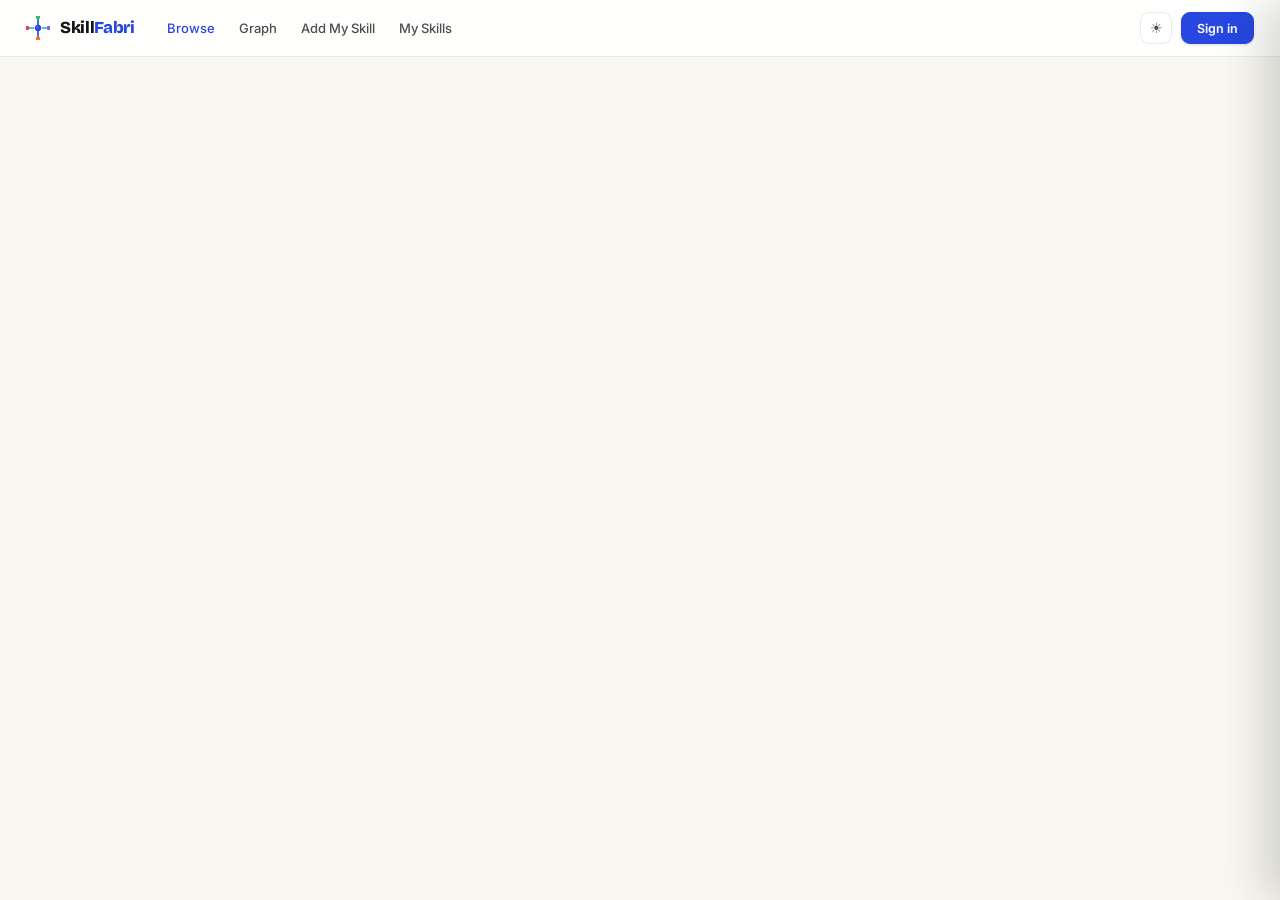
==== explorer/explorer.html @ 5659260c "Four steps, and a plan that says what the skill has to be pull, plan, write, check. Three model call" ====
<!doctype html>
<html lang="en">
<head>
<meta charset="utf-8">
<meta name="viewport" content="width=device-width, initial-scale=1">
<title>SkillFabri — SE Agent Skill Market</title>
<link rel="icon" type="image/svg+xml" href="/favicon.svg">
<link rel="icon" type="image/png" sizes="32x32" href="/favicon-32.png">
<link rel="apple-touch-icon" sizes="180x180" href="/apple-touch-icon.png">
<meta name="description" content="Browse the software-engineering agent-skill market by activity and capability, and open any skill's relation graph.">
<style>
@import url('https://fonts.googleapis.com/css2?family=Bricolage+Grotesque:opsz,wght@12..96,400;12..96,600;12..96,700;12..96,800&family=Inter:wght@400;500;600&family=JetBrains+Mono:wght@400;500&display=swap');
:root{
  --bg:#F8F7F1;--panel:#FFFFFF;--panel2:#FAF9F5;--ink:#141414;--ink2:#4D4D4D;--muted:#9A9A9A;--line:rgba(0,0,0,0.08);--line2:rgba(0,0,0,0.05);
  --accent:#2847E0;--accent-soft:rgba(40,71,224,0.07);--same:#D62F78;--inter:#14B8A6;--contain:#2847E0;--fav:#E84040;
  --mono:'JetBrains Mono',ui-monospace,"SF Mono",Menlo,Consolas,monospace;
  --sans:'Inter',ui-sans-serif,-apple-system,"Segoe UI",Roboto,Helvetica,Arial,sans-serif;
  --display:'Bricolage Grotesque',var(--sans);
  /* One motion vocabulary. The spring is what makes a panel feel placed rather than moved;
     the plain ease is for colour and opacity, where overshoot would look like a glitch. */
  --ease:cubic-bezier(.32,.72,0,1);
  --ease-out:cubic-bezier(.16,1,.3,1);
  --hh:56px;                                  /* header height — #skillpage and .rail derive from it */
  --esame:#C53A70;--einter:#2F8E80;--econtain:#5566C0;
  --nfill:0.24;--nfillc:0.40;--nhalo:0.12;--nstroke:1;
  --shadow:0 1px 3px rgba(20,20,20,.06),0 8px 28px rgba(20,20,20,.07);
}

:root[data-theme=dark]{
  --bg:#17171C;--panel:#212128;--panel2:#1C1C22;--ink:#ECECF2;--ink2:#B4BAC8;--muted:#7A7A86;--line:rgba(255,255,255,0.09);--line2:rgba(255,255,255,0.05);
  --accent:#7A8DF2;--accent-soft:rgba(122,141,242,0.14);--same:#FF5C9B;--inter:#1FBE9C;--contain:#7A8DF2;--fav:#EE5555;
  /* edges get their own, deliberately duller palette — chips and legend keep the saturated one */
  --esame:#E06A96;--einter:#3F9385;--econtain:#6B77BC;
  --nfill:0.15;--nfillc:0.28;--nhalo:0.075;--nstroke:0.72;
  --shadow:0 1px 2px rgba(0,0,0,.3),0 12px 34px rgba(0,0,0,.34);
}
:root[data-theme=light]{
  --bg:#F8F7F1;--panel:#FFFFFF;--panel2:#FAF9F5;--ink:#141414;--ink2:#4D4D4D;--muted:#9A9A9A;--line:rgba(0,0,0,0.08);--line2:rgba(0,0,0,0.05);
  --accent:#2847E0;--accent-soft:rgba(40,71,224,0.07);--same:#D62F78;--inter:#14B8A6;--contain:#2847E0;--fav:#E84040;
  --esame:#C53A70;--einter:#2F8E80;--econtain:#5566C0;
  --nfill:0.24;--nfillc:0.40;--nhalo:0.12;--nstroke:1;
  --shadow:0 1px 3px rgba(20,20,20,.06),0 8px 28px rgba(20,20,20,.07);
}
*{box-sizing:border-box}html,body{margin:0}
body{background:var(--bg);color:var(--ink);font-family:var(--sans);line-height:1.5;font-size:14.5px;-webkit-font-smoothing:antialiased}
a{color:var(--accent);text-decoration:none}.mono{font-family:var(--mono)}.tnum{font-variant-numeric:tabular-nums}
header{position:sticky;top:0;z-index:40;background:color-mix(in srgb,var(--panel) 86%,transparent);backdrop-filter:blur(14px);border-bottom:1px solid var(--line)}
.bar{display:flex;align-items:center;gap:32px;height:var(--hh);padding:0 26px}
@media(max-width:760px){.bar{padding:0 18px;gap:20px}}
/* Below this the four nav items plus the wordmark need ~450px and the bar is a non-wrapping
   flex row, so they were being clipped off the right edge — invisible, not merely cramped.
   The mark alone still identifies the site, so the word goes and the row scrolls if it must. */
/* Four labels do not fit beside the wordmark on a phone, and neither shrinking them nor giving
   them their own row survived contact with a real device. A menu removes the constraint instead
   of negotiating with it: the header stays one row at any width, and the items stack. */
.navtgl{display:none;background:none;border:1px solid var(--line);border-radius:9px;
  width:34px;height:32px;cursor:pointer;color:var(--ink2);place-items:center;flex:none;
  transition:color .15s,border-color .15s}
.navtgl:hover,.navtgl[aria-expanded=true]{color:var(--accent);border-color:var(--accent)}
@media(max-width:680px){
  .bar{gap:12px;padding:0 14px}
  .bartools{gap:7px}                        /* matches the landing page at this width */
  .themetgl{width:28px;height:28px}
  .navtgl{display:grid}
  nav{position:absolute;top:calc(var(--hh) - 5px);left:12px;right:12px;z-index:60;
    display:none;flex-direction:column;align-items:stretch;gap:2px;
    background:var(--panel);border:1px solid var(--line);border-radius:13px;padding:7px;
    box-shadow:0 12px 32px rgba(0,0,0,.22)}
  nav.open{display:flex}
  nav button{width:100%;text-align:left;font-size:14.5px;padding:12px 13px;border-radius:9px}
  nav button.on{background:var(--accent-soft)}
  nav button:active{background:var(--line2)}
}
@media(max-width:360px){.wm{display:none}}
.brand{display:flex;align-items:center;gap:10px;cursor:pointer}
.brand .wm{font-family:var(--display);font-weight:800;font-size:1.05rem;letter-spacing:-.02em;color:var(--ink);white-space:nowrap}
.brand .wm b{color:var(--accent);font-weight:800}
.search{flex:1;max-width:560px;position:relative}
.search input{width:100%;background:var(--panel2);border:1px solid var(--line);border-radius:10px;padding:9px 14px 9px 38px;color:var(--ink);font:inherit;font-size:14px}
.search input:focus{outline:2px solid var(--accent);outline-offset:-1px;border-color:transparent}
.search svg{position:absolute;left:12px;top:50%;transform:translateY(-50%);color:var(--muted)}
nav{display:flex;align-items:center;gap:24px}
nav button{background:none;border:0;padding:0;font-family:var(--sans);font-size:13px;font-weight:500;color:var(--ink2);
  cursor:pointer;white-space:nowrap;transition:color .15s}
nav button:hover{color:var(--ink)}
/* the active page is marked by colour alone — no pill, no background */
nav button.on{color:var(--accent)}
#signin{position:fixed;inset:0;z-index:95;display:none;align-items:center;justify-content:center;
  background:rgba(8,10,16,.55);padding:22px;backdrop-filter:blur(3px)}
#signin.on{display:flex}
.who{display:inline-flex;align-items:center;gap:9px;flex:none;order:2}
/* the pair travels together at the landing page's 9px, not the bar's 32px nav gap */
.bartools{margin-left:auto;display:flex;align-items:center;gap:9px;flex:none}
.whobtn{width:32px;height:32px;border-radius:50%;border:1px solid var(--line);background:var(--panel);
  cursor:pointer;padding:0;overflow:hidden;display:grid;place-items:center;color:var(--ink2);
  transition:border-color .15s}
.whobtn:hover{border-color:var(--accent)}
.whobtn img{width:100%;height:100%;object-fit:cover;display:block}
.whoin{font-family:var(--sans);font-size:13px;font-weight:700;text-transform:uppercase}
.whobtn.signin{width:auto;border-radius:9px;padding:0 15px;height:32px;font-family:var(--sans);
  font-size:12.5px;font-weight:600;background:var(--accent);border-color:var(--accent);color:#fff;
  white-space:nowrap;box-shadow:0 1px 3px rgba(0,0,0,.12)}
.whobtn.signin:hover{filter:brightness(1.08)}
.prov{display:flex;flex-direction:column;align-items:center;gap:10px}
.prov>div{display:flex;justify-content:center}
.ghbtn{display:flex;align-items:center;justify-content:center;gap:10px;
  width:280px;height:40px;box-sizing:border-box;border-radius:20px;
  background:#24292F;color:#fff;text-decoration:none;
  font-family:var(--sans);font-size:14px;font-weight:500;transition:filter .15s}
.ghbtn:hover{filter:brightness(1.25)}
.upbtn{background:var(--accent);border:0;cursor:pointer;font:inherit;font-size:14px;font-weight:500}
.upbtn:hover{filter:brightness(1.1)}
:root[data-theme=dark] .ghbtn{background:#30363D}
.who{position:relative}
.whomenu{position:absolute;top:calc(100% + 9px);right:0;z-index:80;min-width:212px;
  background:var(--panel);border:1px solid var(--line);border-radius:13px;padding:6px;
  box-shadow:0 16px 40px rgba(0,0,0,.22);opacity:0;transform:translateY(-6px) scale(.97);
  pointer-events:none;transition:opacity .16s var(--ease),transform .16s var(--ease)}
.whomenu.on{opacity:1;transform:none;pointer-events:auto}
.whohead{padding:9px 11px 10px;border-bottom:1px solid var(--line2);margin-bottom:5px}
.whonm{font-size:13.5px;font-weight:600;line-height:1.3}
.whoem{font-family:var(--mono);font-size:10.5px;color:var(--muted);margin-top:2px;
  overflow:hidden;text-overflow:ellipsis}
.whovia{font-family:var(--mono);font-size:10px;color:var(--muted);opacity:.75;margin-top:3px}
.whoitem{display:block;width:100%;text-align:left;background:none;border:0;cursor:pointer;
  font-family:var(--sans);font-size:13.5px;color:var(--ink2);padding:9px 11px;border-radius:8px;
  transition:background .12s,color .12s}
.whoitem:hover{background:var(--line2);color:var(--ink)}
.whoitem.danger:hover{color:var(--fav)}

/* ---- motion ----------------------------------------------------------------
   Three moves, used everywhere, so the interface behaves the same way twice.
   A panel scales in from where it was opened. A list arrives in sequence, which
   reads as order rather than as a flash. Nothing animates for a reader who has
   asked their system not to.                                                  */
@keyframes sf-in{from{opacity:0;transform:translateY(8px) scale(.985)}to{opacity:1;transform:none}}
@keyframes sf-pop{from{opacity:0;transform:translateY(10px) scale(.96)}to{opacity:1;transform:none}}
@keyframes sf-fade{from{opacity:0}to{opacity:1}}

/* modal: the backdrop fades, the card springs. Doing both to both reads as a jump. */
#infomodal.on,#signin.on,#mergemodal.on{animation:sf-fade .16s var(--ease-out) both}
#infomodal.on>.imcard,#signin.on>.imcard,#mergemodal.on>.imcard{animation:sf-pop .26s var(--ease) both}

/* results and value cards arrive in sequence; only the first rows, since a stagger
   that runs past the fold is a delay nobody sees the start of */
.grid>.card,.vgrid>.vcard{animation:sf-in .34s var(--ease-out) both}
.grid>.card:nth-child(n+13),.vgrid>.vcard:nth-child(n+13){animation-delay:0s}
.grid>.card:nth-child(1),.vgrid>.vcard:nth-child(1){animation-delay:.01s}
.grid>.card:nth-child(2),.vgrid>.vcard:nth-child(2){animation-delay:.03s}
.grid>.card:nth-child(3),.vgrid>.vcard:nth-child(3){animation-delay:.05s}
.grid>.card:nth-child(4),.vgrid>.vcard:nth-child(4){animation-delay:.07s}
.grid>.card:nth-child(5),.vgrid>.vcard:nth-child(5){animation-delay:.09s}
.grid>.card:nth-child(6),.vgrid>.vcard:nth-child(6){animation-delay:.11s}
.grid>.card:nth-child(7),.vgrid>.vcard:nth-child(7){animation-delay:.13s}
.grid>.card:nth-child(8),.vgrid>.vcard:nth-child(8){animation-delay:.15s}
.grid>.card:nth-child(9),.vgrid>.vcard:nth-child(9){animation-delay:.17s}
.grid>.card:nth-child(10),.vgrid>.vcard:nth-child(10){animation-delay:.19s}
.grid>.card:nth-child(11),.vgrid>.vcard:nth-child(11){animation-delay:.21s}
.grid>.card:nth-child(12),.vgrid>.vcard:nth-child(12){animation-delay:.23s}

/* the relation list and the skill page */
.relsec{animation:sf-in .3s var(--ease-out) both}
.relsec:nth-child(2){animation-delay:.05s}
.relsec:nth-child(3){animation-delay:.1s}
#skillpage.on{animation:sf-in .3s var(--ease) both}
.vtiles{animation:sf-fade .25s var(--ease-out) both}

/* a card lifts under the cursor and settles back; the press is the confirmation */
.card{transition:border-color .16s,transform .18s var(--ease-out),box-shadow .18s var(--ease-out)}
.card:hover{transform:translateY(-2px)}
.card:active,.vcard:active{transform:translateY(0) scale(.995);transition-duration:.06s}
.btn,.lobrowse,.vmore,.imsrc,.themetgl,.whobtn{transition:background .15s,border-color .15s,
  color .15s,transform .14s var(--ease-out),filter .15s}
.btn:active,.lobrowse:active,.vmore:active,.imsrc:active,.themetgl:active{transform:scale(.97)}
.seg button{transition:background .15s,color .15s}
.relrow{transition:background .13s,padding-left .13s}
.relrow:hover{padding-left:10px}

@media(prefers-reduced-motion:reduce){
  *,*::before,*::after{animation-duration:.01ms !important;animation-delay:0s !important;
    transition-duration:.01ms !important}
}
.themetgl{width:32px;height:32px;border-radius:9px;border:1px solid var(--line);flex:none;
  background:var(--panel);color:var(--ink2);cursor:pointer;font-size:14px;line-height:1;
  display:grid;place-items:center;transition:color .15s,border-color .15s}
.themetgl:hover{color:var(--accent);border-color:var(--accent)}
main{max-width:1660px;margin:0 auto}
.pad{padding:26px}
.vic{display:inline-flex;align-items:center}
.lcount{font-family:var(--mono);font-size:11.5px;color:var(--ink2);font-weight:500;
  background:var(--panel2);border:1px solid var(--line);border-radius:20px;padding:3px 10px;white-space:nowrap}
/* the search lives with the results now, not in the top bar */
.brsearch{display:flex;align-items:center;gap:9px;background:var(--panel);border:1px solid var(--line);border-radius:10px;
  padding:9px 13px;margin:0 0 18px;box-shadow:0 1px 3px rgba(0,0,0,.04);color:var(--muted)}
.brsearch:focus-within{border-color:rgba(40,71,224,.4)}
.brsearch input{flex:1;border:0;background:none;font:inherit;font-size:13px;color:var(--ink);outline:none}
.brsearch input::placeholder{color:var(--muted)}
.view{display:none}.view.on{display:block}
h1,h2,.brand,.dhead h2,.imhead h2,.sptitle{font-family:var(--display)}
h1{font-size:27px;letter-spacing:-.03em;margin:0 0 6px;font-weight:800;text-wrap:balance}
.lede{color:var(--ink2);font-size:15px;max-width:82ch;margin:0 0 20px}
.eyebrow{font-family:var(--mono);font-size:11px;letter-spacing:.13em;text-transform:uppercase;color:var(--muted);margin:32px 0 13px;font-weight:500}
/* ---- HERO (legacy, kept for non-overview uses) ---- */
.hero{position:relative;height:min(74vh,680px);overflow:hidden;border-bottom:1px solid var(--line);background:radial-gradient(120% 90% at 50% -10%,var(--accent-soft),transparent 60%)}
.hero svg{position:absolute;inset:0;width:100%;height:100%}
.heroover{position:absolute;inset:0;display:flex;flex-direction:column;justify-content:center;padding:0 8vw;pointer-events:none;z-index:2}
.heroover .kicker{font-family:var(--mono);font-size:12px;letter-spacing:.2em;text-transform:uppercase;color:var(--accent);margin-bottom:14px;opacity:0;animation:rise .7s .1s forwards}
.heroover h1{font-size:clamp(30px,5vw,58px);line-height:1.04;margin:0;max-width:16ch;letter-spacing:-.03em;opacity:0;animation:rise .8s .2s forwards}
.heroover p{font-size:clamp(15px,1.6vw,19px);color:var(--ink2);max-width:52ch;margin:18px 0 0;opacity:0;animation:rise .8s .35s forwards}
.herostat{display:flex;gap:30px;margin-top:26px;pointer-events:auto;opacity:0;animation:rise .8s .5s forwards;flex-wrap:wrap}
.herostat div{display:flex;flex-direction:column}
.herostat b{font-family:var(--mono);font-size:26px;font-weight:700;letter-spacing:-.02em;color:var(--ink)}
.herostat span{font-size:12px;color:var(--muted)}
.herohint{position:absolute;bottom:16px;left:0;right:0;text-align:center;font-size:12px;color:var(--muted);z-index:2;opacity:0;animation:rise 1s .8s forwards}
@keyframes rise{from{opacity:0;transform:translateY(14px)}to{opacity:1;transform:none}}
/* ---- Overview hero ---- */

.view-body{padding:0 28px 40px}
.sf-hero{padding:44px 28px 32px;border-bottom:1px solid var(--line);position:relative;overflow:hidden}
.sf-hero::before{content:'';position:absolute;right:-8%;top:-40%;width:55%;height:160%;background:radial-gradient(ellipse at center,rgba(40,71,224,0.05) 0%,transparent 65%);pointer-events:none}
.sf-badge{display:inline-flex;align-items:center;gap:7px;font-family:var(--mono);font-size:10px;letter-spacing:.09em;color:var(--accent);background:var(--accent-soft);border:1px solid rgba(40,71,224,0.18);padding:5px 12px;border-radius:100px;margin-bottom:18px}
.sf-pulse{width:6px;height:6px;border-radius:50%;background:var(--accent);animation:sf-pulse-anim 2s ease-in-out infinite;flex-shrink:0}
@keyframes sf-pulse-anim{0%,100%{opacity:1}50%{opacity:.3}}
.sf-hero h1{font-family:var(--display);font-weight:800;font-size:clamp(2rem,4.5vw,3.5rem);letter-spacing:-0.03em;line-height:1.04;margin:0 0 16px}
.sf-hero .lede{font-size:15px;line-height:1.75;max-width:56ch;color:var(--ink2);margin-bottom:28px}
.sf-stats{display:flex;gap:36px;flex-wrap:wrap}
.sf-stats div{display:flex;flex-direction:column}
.sf-stats b{font-family:var(--display);font-size:1.7rem;font-weight:800;letter-spacing:-0.03em;color:var(--ink)}
.sf-stats span{font-family:var(--mono);font-size:9.5px;letter-spacing:.1em;text-transform:uppercase;color:var(--muted);margin-top:2px}
/* ---- cards ---- */
.grid{display:grid;grid-template-columns:repeat(auto-fill,minmax(330px,1fr));gap:14px}
.card{background:var(--panel);border:1px solid var(--line);border-radius:13px;padding:15px 16px;cursor:pointer;transition:border-color .12s,transform .12s,box-shadow .12s;position:relative}
.card:hover{border-color:var(--accent);transform:translateY(-2px);box-shadow:var(--shadow)}
.card .top{display:flex;align-items:baseline;gap:8px;margin-bottom:5px}
.card .nm{font-weight:600;font-size:15px;flex:1;overflow:hidden;text-overflow:ellipsis;white-space:nowrap}
.card .pop{font-family:var(--mono);font-size:11.5px;color:var(--muted);white-space:nowrap}.card .pop b{color:var(--inter)}
.card .sum{font-size:12.8px;color:var(--ink2);line-height:1.45;display:-webkit-box;-webkit-line-clamp:2;-webkit-box-orient:vertical;overflow:hidden;min-height:37px}
.card .meta{display:flex;flex-wrap:wrap;gap:5px;margin-top:9px}
.tag{font-family:var(--mono);font-size:10.5px;padding:2px 7px;border-radius:20px;background:var(--panel2);border:1px solid var(--line);color:var(--ink2);white-space:nowrap}
.tag.act{color:#fff;border:0}.tag.cap{color:var(--ink)}
.favb{background:none;border:0;cursor:pointer;font-size:16px;color:var(--muted);line-height:1;opacity:.55;padding:0 0 0 2px;flex-shrink:0}
#spfav{font-family:var(--sans);font-size:13px;font-weight:600;letter-spacing:0;opacity:1;margin-left:auto;
  color:var(--ink2);border:1px solid var(--line);border-radius:9px;padding:6px 13px;display:inline-flex;
  align-items:center;gap:6px;transition:color .13s,border-color .13s,background .13s}
#spfav:hover{color:var(--fav);border-color:var(--fav)}
#spfav.on{color:var(--fav);border-color:color-mix(in srgb,var(--fav) 45%,transparent);
  background:color-mix(in srgb,var(--fav) 10%,transparent)}
.favb.on{color:var(--fav);opacity:1}.card:hover .favb{opacity:1}
/* ---- browse (dimension picker) ---- */
.browse{display:grid;grid-template-columns:190px minmax(0,1fr);gap:26px;align-items:start}
@media(max-width:820px){.browse{grid-template-columns:1fr}}
.brmain{min-width:0;overflow-wrap:anywhere}
.rail{position:sticky;top:calc(var(--hh) + 22px);display:flex;flex-direction:column;gap:10px;max-height:calc(100vh - var(--hh) - 44px)}
.seg{display:flex;flex-direction:column;gap:2px;background:var(--panel2);border:1px solid var(--line);border-radius:11px;padding:4px}
.seg button{background:none;border:0;color:var(--ink2);font:inherit;font-size:13px;font-weight:500;
  padding:8px 11px;border-radius:8px;cursor:pointer;white-space:nowrap;text-align:left;width:100%}
.seg button.on{background:var(--panel);color:var(--accent);box-shadow:var(--shadow)}
.seg button:hover:not(.on){color:var(--ink)}
.vfilter{background:var(--panel);border:1px solid var(--line);border-radius:10px;padding:8px 12px;color:var(--ink);font:inherit;font-size:13px}
.vfilter:focus{outline:none;border-color:rgba(40,71,224,.35);box-shadow:0 0 0 3px var(--accent-soft)}
.dd{position:relative;display:inline-block}
.dd-btn{display:inline-flex;align-items:center;gap:7px;background:var(--panel);border:1px solid var(--line);border-radius:8px;
  padding:5px 9px 5px 11px;font-family:var(--mono);font-size:11px;letter-spacing:.02em;color:var(--ink);cursor:pointer;
  transition:border-color .15s,box-shadow .15s}
.dd-btn:hover{border-color:var(--lineS)}
.dd.open .dd-btn{border-color:rgba(40,71,224,.35);box-shadow:0 0 0 3px var(--accent-soft)}
.dd-btn svg{opacity:.55;transition:transform .15s}
.dd.open .dd-btn svg{transform:rotate(180deg)}
.dd-menu{position:absolute;z-index:60;top:calc(100% + 6px);left:0;min-width:100%;white-space:nowrap;
  background:var(--panel);border:1px solid var(--line);border-radius:10px;padding:5px;
  box-shadow:0 8px 28px rgba(0,0,0,.10);display:none}
.dd.open .dd-menu{display:block}
.dd-item{display:block;width:100%;text-align:left;background:none;border:0;border-radius:7px;cursor:pointer;
  padding:6px 10px;font-family:var(--mono);font-size:11px;color:var(--ink2);transition:background .12s,color .12s}
.dd-item:hover{background:var(--panel2);color:var(--ink)}
.dd-item.on{color:var(--accent)}
/* the dimension's values, as tabs above the results */
.vtiles{margin-bottom:18px}
.vbar{display:flex;align-items:center;gap:10px;margin-bottom:11px;flex-wrap:wrap}
.vmore{background:none;border:1px solid var(--line);border-radius:9px;color:var(--ink2);cursor:pointer;
  font-family:var(--mono);font-size:11px;padding:7px 12px;white-space:nowrap;
  transition:color .15s,border-color .15s}
.vmore:hover{color:var(--accent);border-color:var(--accent)}
/* the landing page's category card, to the unit: 16px padding, 12px radius, a 20px icon over
   a 13px name over a 9.5px mono count. Matching it is the point — this is the same object. */
.vgrid{display:grid;grid-template-columns:repeat(auto-fill,minmax(214px,1fr));gap:12px}
.vgrid.noic{grid-template-columns:repeat(auto-fill,minmax(178px,1fr))}
.vcard{display:flex;flex-direction:column;align-items:flex-start;text-align:left;
  background:var(--panel);border:1px solid var(--line);border-radius:12px;padding:16px;
  cursor:pointer;font:inherit;color:var(--ink);min-width:0;
  box-shadow:0 1px 3px rgba(0,0,0,.04);
  transition:border-color .16s,transform .16s,box-shadow .16s}
.vcard:hover{transform:translateY(-2px);box-shadow:0 5px 16px rgba(0,0,0,.11);
  border-color:color-mix(in srgb,var(--vc,var(--accent)) 55%,transparent)}
.vcard .vic{display:inline-flex;color:var(--vc,var(--muted));margin-bottom:10px}
.vcard .vn{font-weight:600;font-size:13px;line-height:1.35;margin-bottom:3px;overflow-wrap:anywhere}
.vcard .vc{font-family:var(--mono);font-size:9.5px;letter-spacing:.04em;color:var(--muted)}
/* no icon, no reason to keep its height — the text-only dimensions get a shorter card */
.vgrid.noic .vcard{padding:13px 15px}
.vcard.vall{align-items:center;justify-content:center;background:transparent;box-shadow:none;
  border-style:dashed;border-color:var(--borderS,var(--line));color:var(--ink2);font-size:12.5px}
.vcard.vall:hover{color:var(--accent);border-color:var(--accent);transform:none;box-shadow:none}
.vback{background:none;border:1px solid var(--line);border-radius:9px;color:var(--ink2);cursor:pointer;
  font-family:var(--sans);font-size:12.5px;font-weight:600;padding:8px 14px;
  transition:color .15s,border-color .15s}
.vback:hover{color:var(--accent);border-color:var(--accent)}
.vnote{font-size:12.5px;color:var(--muted);padding:14px 12px;line-height:1.5}
.rail{position:sticky;top:calc(var(--hh) + 22px);background:var(--panel);border:1px solid var(--line);border-radius:13px;padding:8px;max-height:calc(100vh - var(--hh) - 44px);overflow:auto}
.rail .dsec{font-family:var(--mono);font-size:10.5px;letter-spacing:.08em;text-transform:uppercase;color:var(--muted);padding:11px 10px 5px;font-weight:500}
.rail button{display:flex;justify-content:space-between;gap:8px;width:100%;text-align:left;background:none;border:0;color:var(--ink2);font:inherit;font-size:13px;padding:6px 10px;border-radius:7px;cursor:pointer}
.rail button:hover{background:var(--line2)}.rail button.on{background:var(--accent-soft);color:var(--accent);font-weight:600}
.rail button .c{font-family:var(--mono);font-size:11px;color:var(--muted)}
.listhead{display:flex;align-items:center;flex-wrap:wrap;gap:10px;margin-bottom:16px}.listhead h2{font-size:19px;margin:0;font-family:var(--display);font-weight:700;letter-spacing:-.02em}.listhead .n{font-family:var(--mono);font-size:12.5px;color:var(--muted)}
.pager{display:flex;justify-content:center;gap:8px;margin:22px 0 4px}
.pager button{background:var(--panel);border:1px solid var(--line);border-radius:8px;padding:7px 14px;font:inherit;font-size:13px;color:var(--ink);cursor:pointer}
.pager button:disabled{opacity:.4;cursor:default}
/* ---- drawer + graph ---- */
.drawer{position:fixed;top:0;right:0;height:100vh;width:min(680px,96vw);background:var(--panel);border-left:1px solid var(--line);box-shadow:-16px 0 44px rgba(0,0,0,.16);z-index:60;transform:translateX(100%);transition:transform .24s cubic-bezier(.4,0,.2,1);overflow:auto}
.drawer.on{transform:none}
.dscrim{position:fixed;inset:0;background:rgba(8,10,16,.36);opacity:0;pointer-events:none;transition:opacity .2s;z-index:55}.dscrim.on{opacity:1;pointer-events:auto}
.dhead{padding:19px 24px 13px;border-bottom:1px solid var(--line);position:sticky;top:0;background:var(--panel);z-index:2}
.dhead .x{position:absolute;top:15px;right:18px;background:none;border:1px solid var(--line);border-radius:8px;width:30px;height:30px;cursor:pointer;color:var(--ink2);font-size:16px}
.dhead h2{font-size:20px;margin:0 40px 6px 0;letter-spacing:-.02em;font-family:var(--display);font-weight:700}
.dbody{padding:0 0 40px}
.ngraph{position:relative;background:var(--panel2);border-bottom:1px solid var(--line)}
.ngraph svg{width:100%;height:340px;display:block}
.ngctl{position:absolute;top:10px;left:12px;right:12px;display:flex;align-items:center;gap:10px;font-family:var(--mono);font-size:11.5px;color:var(--ink2);z-index:2}
.ngctl input[type=range]{flex:1;max-width:220px;accent-color:var(--accent)}
.ngctl .lg{display:flex;gap:11px;margin-left:auto;flex-wrap:wrap}
.ngctl .lg span{display:flex;align-items:center;gap:5px}
.dot{width:9px;height:9px;border-radius:2px;display:inline-block}
.dsec2{padding:16px 24px 0}
.kv{display:flex;gap:8px;flex-wrap:wrap;margin:3px 0 12px}
.origin{display:flex;flex-wrap:wrap;align-items:center;gap:6px;font-size:12px;color:var(--muted);margin:2px 0 10px}
.relb{display:inline-flex;align-items:center;gap:3px;font-family:var(--mono);font-size:10.5px;padding:1px 6px;border-radius:5px;border:1px solid var(--line);color:var(--ink2)}
.relb.dup{border-color:var(--same);color:var(--same)}
.stat{background:var(--panel);border:1px solid var(--line);border-radius:14px;padding:16px 18px}
.stat .big{font-size:30px;font-weight:700;letter-spacing:-.02em;line-height:1.1}
.stat .cap2{font-size:12px;color:var(--muted);margin-top:4px;line-height:1.45}
.dupbar{height:6px;border-radius:3px;background:var(--panel2);overflow:hidden;margin-top:6px}
.dupbar i{display:block;height:100%;background:var(--same)}
.rrow{display:flex;align-items:center;gap:10px;padding:7px 2px;font-size:13px;border-bottom:1px solid var(--line);cursor:pointer}
.rrow:hover{background:var(--panel2)}
.rrow .rn2{flex:1;min-width:0;overflow:hidden;text-overflow:ellipsis;white-space:nowrap}
.rrow .rq{font-family:var(--mono);font-size:11px;color:var(--muted);flex:none}
.origin a{color:var(--ink2);text-decoration:none;border-bottom:1px solid var(--line)}
.origin a:hover{color:var(--accent);border-color:var(--accent)}
.origin a.osrc{font-family:var(--mono);font-size:10.5px;padding:3px 9px;border-radius:20px;
  background:var(--panel2);border:1px solid var(--line);display:inline-flex;align-items:center;gap:4px;
  transition:color .15s,border-color .15s}
.origin a.osrc:hover{color:var(--accent);border-color:var(--accent)}
.origin .by{font-family:var(--mono);font-size:11px}
.dsum{color:var(--ink2);font-size:14px;line-height:1.55;margin:6px 0 14px}
.steps{display:flex;flex-direction:column;align-items:flex-start;gap:4px;font-size:12px;margin:6px 0 16px}.steps span{background:var(--panel2);border:1px solid var(--line);border-radius:6px;padding:2px 8px;color:var(--ink2);transition:background .12s,color .12s}
.wflist{display:flex;flex-direction:column;align-items:flex-start;gap:4px}
.relcount{margin-left:auto;font-weight:400;color:var(--ink2)}
/* how many operations the two skills actually share — the judge's count, not a similarity */
.rsh{font-family:var(--mono);font-size:10px;line-height:1;padding:2px 6px;border-radius:20px;
  background:var(--panel2);border:1px solid var(--line);color:var(--muted);flex:none}
.rsh.hot{color:var(--inter);border-color:color-mix(in srgb,var(--inter) 45%,transparent);
  background:color-mix(in srgb,var(--inter) 10%,transparent)}
.relsec{margin-top:18px}
.relsec:first-child{margin-top:6px}
.relhead{font-family:var(--mono);font-size:11px;letter-spacing:.06em;text-transform:uppercase;color:var(--muted);margin:0 0 6px;font-weight:500;display:flex;align-items:center;gap:7px;min-height:18px}
.relrow{display:flex;align-items:center;flex-wrap:wrap;gap:10px;padding:7px 6px;border-top:1px solid var(--line2);cursor:pointer;border-radius:7px}
.relrow:hover{background:var(--line2)}
.relrow .rb{font-family:var(--mono);font-size:10px;color:#fff;padding:2px 7px;border-radius:20px;white-space:nowrap;
  flex:none;min-width:68px;box-sizing:border-box;text-align:center}
/* fixed slot, so a contain row does not push its name further right than a same row.
   ⊇/⊆ are outside JetBrains Mono's coverage — keep them off the badge and out of its metrics. */
.rdir{flex:none;width:11px;text-align:center;font-size:12px;line-height:1;color:var(--ink2);
  font-family:var(--sans)}
.relrow .rn{flex:1;font-size:13.5px;overflow:hidden;text-overflow:ellipsis;white-space:nowrap}.relrow .rs{font-family:var(--mono);font-size:11px;color:var(--muted)}
.snode{transition:stroke-width .14s,fill-opacity .14s}
.snodeg{transition:opacity .14s,transform .15s ease}
/* the outer ring is revealed by zooming out; --outer is driven by the viewport scale */
.snodeg.dim{opacity:.12}
.snodeg.hot{transform:scale(1.2)}
.snodeg.hot .snode{stroke-width:2.8px;fill-opacity:.36}
.shalo{transition:opacity .14s}.snodeg.dim .shalo{opacity:.03}
.sedge{transition:opacity .14s}
@keyframes sp-edge-reveal{from{stroke-dashoffset:var(--sp-edge-length)}to{stroke-dashoffset:0}}
@keyframes sp-dot-light{
  0%{opacity:0;transform:scale(.35)}
  45%{opacity:1;filter:drop-shadow(0 0 5px currentColor);transform:scale(1.35)}
  100%{opacity:.76;filter:drop-shadow(0 0 1px currentColor);transform:scale(1)}
}
@keyframes sp-node-light{
  0%{opacity:0;transform:scale(.72)}
  45%{opacity:1;filter:drop-shadow(0 0 8px currentColor);transform:scale(1.18)}
  100%{opacity:.88;filter:drop-shadow(0 0 2px currentColor);transform:scale(1)}
}
.sp-edge-active>line{
  stroke-width:3.00 !important;stroke-dasharray:2 7;stroke-dashoffset:var(--sp-edge-length);
  opacity:1 !important;animation:sp-edge-reveal .62s cubic-bezier(.22,1,.36,1) var(--sp-edge-delay) both;
}
.sp-edge-dot{transform-box:fill-box;transform-origin:center;opacity:0;pointer-events:none}
.sp-edge-active .sp-edge-dot{animation:sp-dot-light .26s cubic-bezier(.22,1,.36,1) var(--sp-dot-delay) both}
.sp-node-light{transform-box:fill-box;transform-origin:center;opacity:0;pointer-events:none}
.snodeg.sp-node-lit .sp-node-light{animation:sp-node-light .55s cubic-bezier(.22,1,.36,1) var(--sp-node-delay) both}
.snodeg.sp-node-source .sp-node-light{opacity:.95;filter:drop-shadow(0 0 6px currentColor)}
@media (prefers-reduced-motion:reduce){
  .sp-edge-active>line{animation:none;stroke-dasharray:2 7;stroke-dashoffset:0}
  .sp-edge-active .sp-edge-dot{animation:none;opacity:.76;filter:none;transform:none}
  .snodeg.sp-node-lit .sp-node-light{animation:none;opacity:.88;filter:none;transform:none}
}
.glbl{font-size:9.5px;fill:var(--ink2);font-family:var(--mono);pointer-events:none}.glbl.foc{font-size:11px;font-weight:700;fill:var(--ink)}
.glbl.near{font-size:9px;fill:var(--muted);opacity:.85}
.relsec>.relhead{cursor:pointer;user-select:none;transition:color .13s}
.relsec>.relhead:hover{color:var(--ink2)}
.relnone{font-family:var(--mono);font-size:10px;letter-spacing:.05em;text-transform:uppercase;
  color:var(--muted);opacity:.6;margin-top:14px}
.localonly{max-width:660px;background:var(--panel);border:1px solid var(--line);border-radius:14px;
  padding:24px 26px 22px;box-shadow:var(--shadow)}
.localonly p{color:var(--ink2);line-height:1.65;margin:0 0 12px}
.localonly ul{margin:0 0 14px;padding-left:20px;color:var(--ink2);line-height:1.65}
.localonly li{margin-bottom:7px}
.localonly .eyebrow{margin:22px 0 10px}
.localcmd{font-family:var(--mono);font-size:12px;line-height:1.75;color:var(--ink2);background:var(--panel2);
  border:1px solid var(--line);border-radius:10px;padding:14px 16px;margin:0;overflow-x:auto;white-space:pre}
.localcmd .cmt{color:var(--muted)}
.lofoot{display:flex;gap:12px;align-items:center;flex-wrap:wrap;margin-top:18px}
.lobrowse{font-family:var(--sans);font-size:13px;font-weight:600;color:var(--ink2);cursor:pointer;
  background:var(--panel2);border:1px solid var(--line);border-radius:10px;padding:10px 16px;
  white-space:nowrap;transition:color .15s,border-color .15s}
.lobrowse:hover{color:var(--accent);border-color:var(--accent)}
/* the two buttons in this footer are one row, so one box. The primary one was an anchor with
   .btn on it, and .btn sets no display, so an inline element carried block padding: taller
   than its neighbour and sitting on a different baseline. */
.lofoot .btn{margin:0;width:auto;display:inline-flex;align-items:center;gap:7px;
  font-size:13px;padding:10px 16px;border:1px solid var(--accent);border-radius:10px}
.relcar{font-size:9px;transition:transform .15s;display:inline-block;width:9px;text-align:center}
.relsec.fold .relcar{transform:rotate(-90deg)}
.relsec.fold .relrows{display:none}
/* ---- add ---- */
.addwrap{display:grid;grid-template-columns:minmax(340px,420px) minmax(0,1fr);gap:26px;align-items:start}
@media(max-width:920px){.addwrap{grid-template-columns:1fr}}
.addwrap>div{min-width:0}
#a-res{min-width:0}
.form{background:var(--panel);border:1px solid var(--line);border-radius:14px;padding:20px 22px;box-shadow:var(--shadow)}
.form label{display:block;font-size:12.5px;font-weight:600;color:var(--ink2);margin:13px 0 5px}
.form input,.form textarea,.form select{width:100%;background:var(--panel2);border:1px solid var(--line);border-radius:9px;padding:9px 12px;color:var(--ink);font:inherit;font-size:13.5px}
.form textarea{min-height:88px;resize:vertical;line-height:1.5}.form .hint{font-size:11.5px;color:var(--muted);margin-top:4px}
.drop{border:1.5px dashed var(--line);border-radius:11px;padding:22px;text-align:center;color:var(--muted);cursor:pointer;transition:border-color .12s,background .12s;font-size:13px}
.drop:hover,.drop.over{border-color:var(--accent);background:var(--accent-soft);color:var(--accent)}
.orline{display:flex;align-items:center;gap:12px;margin:18px 0 12px;color:var(--muted);
  font-family:var(--mono);font-size:10px;letter-spacing:.1em;text-transform:uppercase}
.orline::before,.orline::after{content:'';flex:1;height:1px;background:var(--line)}
.form textarea.mdbox{width:100%;min-height:250px;resize:vertical;
  font-family:var(--mono);font-size:12px;line-height:1.75;letter-spacing:-.01em;
  white-space:pre-wrap;overflow-wrap:anywhere;tab-size:2;
  background:var(--panel2);border:1px solid var(--line);border-radius:12px;padding:15px 17px;
  color:var(--ink);outline:none;transition:border-color .15s,box-shadow .15s,background .15s}
.form textarea.mdbox:focus{border-color:rgba(40,71,224,.35);background:var(--panel);box-shadow:0 0 0 3px var(--accent-soft)}
.form textarea.mdbox::placeholder{color:var(--muted);opacity:.7}
/* thin scrollbars, as on the landing page */
*::-webkit-scrollbar{width:6px;height:6px}
*::-webkit-scrollbar-track{background:transparent}
*::-webkit-scrollbar-thumb{background:rgba(0,0,0,.12);border-radius:3px}
@media (prefers-color-scheme:dark){*::-webkit-scrollbar-thumb{background:rgba(255,255,255,.14)}}
.btn{background:var(--accent);color:#fff;border:0;border-radius:10px;padding:11px 18px;font:inherit;font-size:14px;font-weight:600;cursor:pointer;margin-top:16px;width:100%}
.btn:disabled{opacity:.55;cursor:default}
.btn.ghost{background:var(--panel);color:var(--accent);border:1px solid var(--line)}
.pipe{display:flex;gap:0;margin-bottom:18px;font-family:var(--mono);font-size:11px}
.pipe .st{flex:1;text-align:center;padding:8px 4px;border-bottom:2px solid var(--line);color:var(--muted);position:relative}
.pipe .st.on{border-color:var(--accent);color:var(--accent)}.pipe .st.done{border-color:var(--inter);color:var(--inter)}
.labelcard{background:var(--panel);border:1px solid var(--line);border-radius:13px;padding:16px 18px;margin-bottom:16px}
.lrow{display:flex;gap:10px;margin:6px 0;font-size:13px;min-width:0}.lrow .lk{font-family:var(--mono);font-size:11px;color:var(--muted);width:82px;flex-shrink:0;text-transform:uppercase;letter-spacing:.04em;padding-top:2px}
.lrow>div:last-child{min-width:0;overflow-wrap:anywhere;line-height:1.5}
.labelcard{min-width:0}
.sugg{display:flex;gap:12px;flex-wrap:wrap;margin-bottom:16px}
.suggc{background:var(--panel);border:1px solid var(--line);border-radius:12px;padding:13px 16px;flex:1;min-width:160px}
.suggc .l{font-family:var(--mono);font-size:10.5px;letter-spacing:.06em;text-transform:uppercase;color:var(--muted)}.suggc .v{font-size:17px;font-weight:700;margin-top:3px;font-family:var(--display)}
.empty{color:var(--muted);text-align:center;padding:56px 20px;font-size:14px}
.spin{width:22px;height:22px;border:2.5px solid var(--line);border-top-color:var(--accent);border-radius:50%;animation:sp .7s linear infinite;display:inline-block;vertical-align:middle}@keyframes sp{to{transform:rotate(360deg)}}
.legend{display:flex;gap:15px;flex-wrap:wrap;font-size:12px;color:var(--ink2);margin:8px 0}.legend span{display:flex;align-items:center;gap:6px}
/* ---- full-screen skill page ---- */
#skillpage{position:fixed;inset:var(--hh) 0 0 0;z-index:70;background:var(--bg);display:none;flex-direction:column}
#skillpage.on{display:flex}
.sptop{display:flex;align-items:center;gap:11px;padding:14px 26px 12px;background:color-mix(in srgb,var(--panel) 86%,transparent);flex-wrap:wrap}
.imtop{display:flex;align-items:flex-start;gap:12px}
.imtop h2{margin:0 0 6px;font-size:19px;letter-spacing:-.025em}
.imtags{display:flex;flex-wrap:wrap;gap:6px}
.imsec{display:grid;grid-template-columns:96px 1fr;gap:14px;padding:11px 0;border-top:1px solid var(--line2);align-items:baseline}
.imk{font-family:var(--mono);font-size:10px;letter-spacing:.1em;text-transform:uppercase;color:var(--muted)}
.imv{display:flex;flex-wrap:wrap;gap:6px;align-items:center;font-size:13px;color:var(--ink2)}
.imwf{margin:0;padding-left:17px;display:flex;flex-direction:column;gap:5px;font-size:12.5px;color:var(--ink2)}
/* the taxonomy's middle level, between the activity and the fine-grained capability */
.tag.sub{background:var(--panel2);border:1px solid var(--line);color:var(--ink2)}
.imwf li{border-radius:5px;padding:1px 6px;transition:background .12s,color .12s}
/* the two skills' wordings for one operation, side by side — a highlight on one skill's
   list could only ever show half of the overlap */
.imsh{list-style:none;margin:0;padding:0;display:flex;flex-direction:column;gap:5px}
.imsh li{display:grid;grid-template-columns:1fr 12px 1fr;gap:7px;align-items:center}
.imsh li>span{min-width:0;font-size:12px;line-height:1.4}
.imsh .shs{color:var(--ink2)}
.imsh .shx{font-family:var(--mono);font-size:10.5px;color:var(--inter);text-align:center}
.imshn{font-size:11.5px;color:var(--muted);margin:0 0 7px}.imshn b{color:var(--ink2);font-weight:600}
.imrel{font-family:var(--mono);font-size:10.5px;border:1px solid;border-radius:6px;padding:2px 7px}
.imio{display:inline-flex;align-items:center;gap:5px;margin-right:12px}
.imio b{font-family:var(--mono);font-size:9.5px;letter-spacing:.06em;text-transform:uppercase;color:var(--muted);font-weight:400}
.imfoot{display:flex;gap:12px;flex-wrap:wrap;align-items:center;border-top:1px solid var(--line);
  padding:16px 22px 20px;margin-top:6px}
.imsrc{display:inline-flex;align-items:center;gap:7px;text-decoration:none;font-family:var(--sans);
  font-size:13.5px;font-weight:600;color:var(--ink2);background:var(--panel);border:1px solid var(--line);
  border-radius:9px;padding:9px 16px;transition:color .15s,border-color .15s}
.imsrc:hover{color:var(--accent);border-color:var(--accent)}
/* three buttons on one line, so one box: same padding, same border, same type size. The
   primary one only differs in weight. Without the border it also sat 2px taller, because a
   border counts toward the box and none of the others were missing one. */
.imfoot .btn{margin:0 0 0 auto;width:auto;display:inline-flex;align-items:center;gap:7px;
  font-size:13.5px;padding:9px 18px;border:1px solid var(--accent);border-radius:9px}
/* Merge. Its own layer above the card that launches it, so closing it returns you to the
   skill you were reading rather than to nothing. */
#mergemodal{position:fixed;inset:0;z-index:95;display:none;align-items:center;justify-content:center;background:rgba(8,10,16,.5);padding:22px;backdrop-filter:blur(3px)}
#mergemodal.on{display:flex}
.mgpair{display:grid;grid-template-columns:1fr 26px 1fr;gap:10px;align-items:stretch;margin:2px 0 4px}
.mgone{border:1px solid var(--line);border-radius:11px;padding:10px 12px;min-width:0;background:var(--panel2)}
.mgone .nm{display:block;font-weight:650;font-size:13px;line-height:1.35;overflow-wrap:anywhere}
.mgone .mt{display:block;margin-top:6px;font-size:10.5px;font-family:var(--mono);color:var(--muted)}
.mgplus{display:flex;align-items:center;justify-content:center;font-size:17px;color:var(--muted)}
.mgnote{font-size:12.5px;line-height:1.6;color:var(--ink2)}
.mgnote b{color:var(--ink)}
/* the run log: one line per stage, the current one marked */
.mglog{list-style:none;margin:14px 0 0;padding:0;display:flex;flex-direction:column;gap:9px}
.mglog li{display:flex;gap:10px;align-items:center;font-size:13px;color:var(--muted)}
.mglog li.on{color:var(--ink)}
.mglog li.ok{color:var(--ink2)}
.mgdot{width:8px;height:8px;border-radius:50%;background:var(--line);flex:none}
.mglog li.on .mgdot{background:var(--accent);animation:mgpulse 1.1s ease-in-out infinite}
.mglog li.ok .mgdot{background:var(--inter)}
/* each step reports what it found, not that it happened: the four steps around `write` are
   the ones that decide whether the skill should exist and whether it came out whole */
.mglog li{display:grid;grid-template-columns:8px 1fr;gap:10px;align-items:start}
.mgwhat{display:block;font-size:11.5px;color:var(--muted);margin-top:3px;line-height:1.5}
.mglog li.on .mgwhat,.mglog li.ok .mgwhat{color:var(--ink2)}
.mgpill{display:inline-block;font-family:var(--mono);font-size:10px;padding:1px 6px;
  border-radius:5px;border:1px solid var(--line);margin:3px 4px 0 0;color:var(--ink2)}
.mgpill.warn{border-color:var(--contain);color:var(--contain)}
.mgpill.bad{border-color:#e0644f;color:#e0644f}
.mgpill.good{border-color:var(--inter);color:var(--inter)}
/* the outcome most pairs actually get: they share real work without being one skill */
.mgextract{border:1px solid var(--line);border-left:3px solid var(--inter);border-radius:9px;
  padding:13px 15px;background:var(--panel2);font-size:13px;line-height:1.6}
.mgextract b{display:block;font-size:11px;font-family:var(--mono);letter-spacing:.08em;
  text-transform:uppercase;color:var(--muted);margin-bottom:6px}
.mgcf{border-left:2px solid var(--same);padding:7px 0 7px 11px;margin:7px 0;font-size:12px;line-height:1.55}
.mgcf .ax{font-family:var(--mono);font-size:10px;color:var(--same);letter-spacing:.06em}
.mgcf .sd{color:var(--ink2);margin-top:3px}
.mgcf .cond{color:var(--muted);margin-top:4px;font-style:italic}
@keyframes mgpulse{0%,100%{opacity:.35;transform:scale(.8)}50%{opacity:1;transform:scale(1.15)}}
.mgclock{font-family:var(--mono);font-size:11px;color:var(--muted);margin-top:16px}
/* the generated document, as a file rather than as prose */
.mgmd{margin:0;max-height:44vh;overflow:auto;background:var(--panel2);border:1px solid var(--line);
  border-radius:11px;padding:13px 15px;font-family:var(--mono);font-size:11.5px;line-height:1.65;
  white-space:pre-wrap;overflow-wrap:anywhere;color:var(--ink2)}
/* what the merge kept, stated rather than implied. A tick alone would hide the runs that
   dropped most of what they claimed to carry, and those are the ones worth looking at. */
.mgchk{display:flex;flex-wrap:wrap;gap:8px;align-items:center;margin:0 0 10px}
.mgret{font-family:var(--mono);font-size:11px;padding:4px 9px;border-radius:7px;border:1px solid}
.mgret.good{color:var(--inter);border-color:color-mix(in srgb,var(--inter) 45%,transparent)}
.mgret.fair{color:var(--contain);border-color:color-mix(in srgb,var(--contain) 45%,transparent)}
.mgret.poor{color:#e0644f;border-color:#e0644f66}
.mgwarn{font-size:11.5px;color:var(--muted)}
.mgdrop{margin:10px 0 0;font-size:12px;color:var(--muted)}
.mgdrop summary{cursor:pointer;color:var(--ink2)}
.mgdrop ul{margin:8px 0 0;padding-left:18px;display:flex;flex-direction:column;gap:4px;line-height:1.5}
.mgfail{font-size:13px;line-height:1.6;color:var(--ink2)}
@media(max-width:560px){.mgpair{grid-template-columns:1fr;gap:8px}.mgplus{height:18px}}
.sgrid{color:rgba(0,0,0,.022);pointer-events:none}
:root[data-theme=dark] .sgrid{color:rgba(255,255,255,.032)}
:root[data-theme=light] .sgrid{color:rgba(0,0,0,.022)}
.spdepth{font-family:var(--mono);font-size:10px;letter-spacing:.05em;color:var(--muted);
  border:1px solid var(--line);border-radius:6px;padding:2px 6px;flex:none}
.spmark{width:32px;height:32px;border-radius:9px;border:1px solid;display:grid;place-items:center;flex:none}
.spctl{display:flex;align-items:center;gap:22px;padding:0 26px 13px;background:color-mix(in srgb,var(--panel) 86%,transparent);
  border-bottom:1px solid var(--line);flex-wrap:wrap}
.splegend{display:flex;gap:14px;font-family:var(--mono);font-size:10.5px;letter-spacing:.05em;color:var(--muted)}
.splegend span{display:inline-flex;align-items:center;gap:6px}
.splegend i{width:14px;height:2.5px;border-radius:2px;display:inline-block}
@media(max-width:760px){.sptop,.spctl{padding-left:18px;padding-right:18px}}
.spback{background:var(--panel);border:1px solid var(--line);border-radius:9px;width:30px;height:30px;
  font:inherit;font-size:14px;cursor:pointer;color:var(--ink2);flex:none;transition:border-color .15s,color .15s}
.spback:hover{border-color:var(--accent);color:var(--accent)}
.spback:hover{border-color:var(--accent);color:var(--accent)}
.sptitle{font-weight:800;font-size:19px;letter-spacing:-.025em;max-width:40ch;overflow:hidden;text-overflow:ellipsis;white-space:nowrap;font-family:var(--display)}
.spslider{display:flex;align-items:center;gap:9px;font-family:var(--mono);font-size:11px;color:var(--muted)}
.spslider input[type=range]{accent-color:var(--accent);width:170px}
.spbody{flex:1;display:grid;grid-template-columns:1fr 5px var(--sppw,400px);min-height:0}
.spdrag{cursor:col-resize;background:var(--line);position:relative;transition:background .13s}
.spdrag::after{content:'';position:absolute;inset:0 -4px}   /* a 13px grab target on a 5px rule */
.spdrag:hover,.spdrag.on{background:var(--accent)}
body.spresizing{cursor:col-resize;user-select:none}
@media(max-width:900px){.spbody{grid-template-columns:1fr;grid-template-rows:1fr auto}.spdrag{display:none}}
.spgraph{position:relative;min-height:0;overflow:hidden;background:radial-gradient(90% 85% at 50% 42%,var(--panel2),var(--bg))}
.spgraph svg{width:100%;height:100%;display:block;cursor:grab}
.spgcount{position:absolute;left:14px;bottom:12px;font-family:var(--mono);font-size:11px;color:var(--muted);pointer-events:none}
.sppanel{border-left:1px solid var(--line);overflow:auto;padding:20px 22px;background:var(--panel)}
@media(max-width:900px){.sppanel{border-left:0;border-top:1px solid var(--line);max-height:44vh}}
.sphint{position:absolute;right:16px;bottom:14px;font-family:var(--mono);font-size:10px;letter-spacing:.04em;color:var(--muted);pointer-events:none;text-align:right}
/* ---- complete-info modal ---- */
#infomodal{position:fixed;inset:0;z-index:90;display:none;align-items:center;justify-content:center;background:rgba(8,10,16,.5);padding:22px;backdrop-filter:blur(3px)}
#infomodal.on{display:flex}
.imcard{background:var(--panel);border:1px solid var(--line);border-radius:16px;max-width:660px;width:100%;max-height:88vh;overflow:auto;box-shadow:0 20px 60px rgba(0,0,0,.3);position:relative}
.imhead{position:sticky;top:0;background:var(--panel);border-bottom:1px solid var(--line);padding:18px 22px 14px;z-index:1}
.imhead h2{margin:0 42px 0 0;font-size:20px;letter-spacing:-.02em;font-family:var(--display);font-weight:800}
.imhead .x{position:absolute;top:15px;right:18px;background:none;border:1px solid var(--line);border-radius:8px;width:30px;height:30px;cursor:pointer;color:var(--ink2);font-size:16px}
.imbody{padding:14px 22px 24px}
.imrow{display:flex;gap:12px;margin:9px 0;font-size:13.5px;align-items:flex-start}
.imrow .k{font-family:var(--mono);font-size:10.5px;text-transform:uppercase;letter-spacing:.05em;color:var(--muted);width:92px;flex-shrink:0;padding-top:3px}
.imrow .v{flex:1;display:flex;flex-wrap:wrap;gap:5px;align-items:center}
</style>
<script>
/* set before first paint so the page never flashes the wrong theme; dark unless asked otherwise */
(function(){try{document.documentElement.setAttribute('data-theme',localStorage.getItem('sf-theme')||'light');}
catch(e){document.documentElement.setAttribute('data-theme','light');}})();
</script>
</head>
<body>
<header>
  <div class="bar">
    <div class="brand" onclick="location.href='/'" title="Back to home">
      <svg width="24" height="24" viewBox="0 0 38 38" fill="none">
        <line x1="2" y1="19" x2="12" y2="19" stroke="#14B8A6" stroke-width="2.6" stroke-linecap="round"/>
        <line x1="26" y1="19" x2="36" y2="19" stroke="#14B8A6" stroke-width="2.6" stroke-linecap="round"/>
        <line x1="19" y1="2" x2="19" y2="36" stroke="#2847E0" stroke-width="2.6" stroke-linecap="round"/>
        <circle cx="2" cy="19" r="3.4" fill="#E84040"/>
        <circle cx="36" cy="19" r="3.4" fill="#8B5CF6"/>
        <circle cx="19" cy="2" r="3.4" fill="#22C55E"/>
        <circle cx="19" cy="36" r="3.4" fill="#F97316"/>
        <circle cx="19" cy="19" r="5" fill="#2847E0"/>
        <circle cx="17.6" cy="17.6" r="1.2" fill="rgba(255,255,255,0.45)"/>
      </svg>
      <span class="wm">Skill<b>Fabri</b></span>
    </div>
    <button class="navtgl" id="navtgl" aria-label="Menu" aria-expanded="false">
      <svg width="17" height="17" viewBox="0 0 20 20" fill="none" stroke="currentColor" stroke-width="1.9" stroke-linecap="round">
        <path d="M3 5.5h14M3 10h14M3 14.5h14"/></svg></button>
    <nav id="nav">
      <button data-v="browse" class="on">Browse</button>
      <button data-v="graph">Graph</button>
      <button data-v="add">Add My Skill</button>
      <button data-v="mine">My Skills</button>
    </nav>
    <div class="bartools">
      <button class="themetgl" id="theme" title="Light / dark">☾</button>
      <span class="who" id="who"></span>
    </div>
  </div>
</header>
<main>
  <section class="view pad" id="v-browse"></section>
  <section class="view pad" id="v-add"></section>
  <section class="view pad" id="v-mine"></section>
</main>
<div class="dscrim" id="scrim"></div>
<aside class="drawer" id="drawer"></aside>
<div id="skillpage"></div>
<div id="signin" onclick="if(event.target.id==='signin')closeSignIn()">
  <div class="imcard" style="max-width:400px">
    <div class="imhead" style="display:flex;align-items:center;gap:10px">
      <span class="sptitle">Sign in</span>
      <button class="spback" onclick="closeSignIn()" style="margin-left:auto">✕</button></div>
    <div class="imbody" style="text-align:center;padding-top:4px">
      <p class="lede" id="signinwhy" style="margin:0 0 20px"></p>
      <div class="prov">
      <div id="upwrap" style="display:none">
        <button class="ghbtn upbtn" id="upbtn">
          <svg viewBox="0 0 38 38" width="17" height="17" fill="none">
            <line x1="2" y1="19" x2="12" y2="19" stroke="#14B8A6" stroke-width="3.4" stroke-linecap="round"/>
            <line x1="26" y1="19" x2="36" y2="19" stroke="#14B8A6" stroke-width="3.4" stroke-linecap="round"/>
            <line x1="19" y1="2" x2="19" y2="36" stroke="#8FA0F5" stroke-width="3.4" stroke-linecap="round"/>
            <circle cx="19" cy="19" r="6" fill="#fff"/></svg>
          Continue with skillfabri.com</button>
        <p class="hint" id="uphint" style="margin:12px 2px 0;text-align:left"></p>
      </div>
      <div id="gbtn"></div>
      <div id="ghwrap">
        <a class="ghbtn" href="/auth/github/start">
          <svg viewBox="0 0 16 16" width="17" height="17" fill="currentColor"><path d="M8 0C3.58 0 0 3.58 0 8c0 3.54 2.29 6.53 5.47 7.59.4.07.55-.17.55-.38 0-.19-.01-.82-.01-1.49-2.01.37-2.53-.49-2.69-.94-.09-.23-.48-.94-.82-1.13-.28-.15-.68-.52-.01-.53.63-.01 1.08.58 1.23.82.72 1.21 1.87.87 2.33.66.07-.52.28-.87.51-1.07-1.78-.2-3.64-.89-3.64-3.95 0-.87.31-1.59.82-2.15-.08-.2-.36-1.02.08-2.12 0 0 .67-.21 2.2.82a7.42 7.42 0 0 1 2-.27c.68 0 1.36.09 2 .27 1.53-1.04 2.2-.82 2.2-.82.44 1.1.16 1.92.08 2.12.51.56.82 1.27.82 2.15 0 3.07-1.87 3.75-3.65 3.95.29.25.54.73.54 1.48 0 1.07-.01 1.93-.01 2.2 0 .21.15.46.55.38A8.01 8.01 0 0 0 16 8c0-4.42-3.58-8-8-8Z"/></svg>
          Continue with GitHub</a>
      </div></div>
      <p class="hint" style="margin-top:18px">Name, email and avatar only.</p>
    </div>
  </div>
</div>
<div id="infomodal" onclick="if(event.target.id==='infomodal')closeInfo()"></div>
<div id="mergemodal" onclick="if(event.target.id==='mergemodal')closeMerge()"></div>
<script src="/icons.js"></script>
<script>
const API=p=>fetch(p).then(r=>r.json());
const POST=(p,b)=>fetch(p,{method:'POST',headers:{'Content-Type':'application/json'},body:JSON.stringify(b)}).then(r=>r.json());
/* Three of these are verdicts a judge reached about two skills; `derived` is not. It records
   that one document was written from two, which is known rather than assessed, and it is drawn
   dashed for that reason — a solid line in this graph means someone judged it. Keeping them
   apart also keeps the corpus statistics honest: a merge you made yourself should not raise
   the measured density of the market. */
const REL={same:'--same',intersect:'--inter',contain:'--contain',derived:'--accent'};
const ASSERTED={derived:1};          // known by construction, not judged
const RELE={same:'--esame',intersect:'--einter',contain:'--econtain',derived:'--accent'};   // edge-only, softer
const cssv=v=>getComputedStyle(document.documentElement).getPropertyValue(v).trim();
const fmt=n=>n>=1000?(n/1000).toFixed(n>=10000?0:1)+'k':(''+(n||0));
const esc=s=>(''+(s==null?'':s)).replace(/[&<>"]/g,c=>({'&':'&amp;','<':'&lt;','>':'&gt;','"':'&quot;'}[c]));
const ACTCOL=window.SF_ACTCOL||{};   /* defined in /icons.js, shared with the landing page */
const actCol=a=>ACTCOL[a]||'#8a8f9c';
/* Every edge stays inside one activity, so an activity-coloured neighbourhood is a single flat
   colour. Capability is the axis that actually varies inside it. */
const CAPHUE=['#14B8A6','#2847E0','#22C55E','#E8590C','#8B5CF6','#EC4899','#F59E0B','#0EA5C4','#D6455D','#7048E8'];
function capPalette(nodes){const caps=[...new Set(nodes.map(n=>n.capability).filter(Boolean))].sort();
  const m={};caps.forEach((c,i)=>m[c]=CAPHUE[i%CAPHUE.length]);
  return n=>m[n.capability]||actCol(n.activity);}
/* one icon set for the whole product — /icons.js is shared with the landing page */
function actIcon(a,size){const d=(window.SF_ICONS||{})[a]||window.SF_ICON_FALLBACK||'';
  return d?`<svg viewBox="0 0 20 20" fill="none" width="${size||15}" height="${size||15}" style="flex:none">${d}</svg>`:'';}
let DIMS=null,FAVS=new Set(),ME=null,MINE={added:[],favorites:[]};
// Browsing needs no account. Saving does, because a favourite has to belong to somebody —
// before this it belonged to the server, which meant every visitor shared one list.
async function loadMe(){try{ME=await API('/api/me');}catch(e){ME={user:null,login:false};}return ME;}
// Two ways to have an account here: this instance's own session, or a link to the upstream.
// Only the first was counted, so a linked install kept being told to sign in.
function signedIn(){return !!(ME&&(ME.user||ME.linked));}
function whoami(){return ME&&(ME.user||ME.linked)||null;}
function askSignIn(why){
  if(ME&&!ME.login&&!ME.upstream){alert('Sign-in is not configured on this instance.');return;}
  const d=document.getElementById('signin');if(!d)return;
  document.getElementById('signinwhy').textContent=why||'Sign in to keep your own list.';
  const P=(ME&&ME.providers)||{},up=ME&&ME.upstream;
  // A local install borrows the hosted accounts rather than making every user register a
  // Google project and a GitHub app. Its own providers still work if configured.
  document.getElementById('upwrap').style.display=up?'block':'none';
  if(up)document.getElementById('uphint').textContent=
    'Signs you in at ' + up.replace(/^https?:\/\//,'') + ' in a new window. '
    + 'Skills you place here then sync to that account.';
  document.getElementById('ghwrap').style.display=P.github?'block':'none';
  document.getElementById('gbtn').style.display=P.google?'flex':'none';
  const ub=document.getElementById('upbtn');if(ub)ub.onclick=linkUpstream;
  d.classList.add('on');if(P.google)mountGoogle();}
function closeSignIn(){const d=document.getElementById('signin');if(d)d.classList.remove('on');}
// Google's script is only fetched once somebody actually tries to sign in, so a visitor who
// never does is not billed a third-party request.
let _gsi=null;
function mountGoogle(){
  const host=document.getElementById('gbtn');if(!host||!ME||!ME.client_id)return;
  const draw=()=>{if(!window.google||!google.accounts)return;
    google.accounts.id.initialize({client_id:ME.client_id,callback:async r=>{
      const res=await POST('/api/auth/google',{credential:r.credential});
      if(res&&res.ok){ME.user=res.user;closeSignIn();await refreshFavs();
        paintMe();if(viewOn('mine'))renderMine();}
      else alert('Sign-in failed.');}});
    host.innerHTML='';
    google.accounts.id.renderButton(host,{theme:document.documentElement.getAttribute('data-theme')==='dark'?'filled_black':'outline',
      size:'large',shape:'pill',text:'continue_with',width:280});
    // GIS renders nothing at all when the page's origin is not on the client's allowed list,
    // and reports it only to the console — so an unconfigured origin looks like a blank gap.
    // Say what happened instead of leaving the space empty.
    setTimeout(()=>{if(host && !host.firstChild)
      host.innerHTML='<span class="hint" style="line-height:1.5">Google sign-in did not load — '+
        'this page\'s origin may not be registered for the client id.</span>';},2500);};
  if(_gsi){draw();return;}
  _gsi=document.createElement('script');_gsi.src='https://accounts.google.com/gsi/client';
  _gsi.async=true;_gsi.defer=true;_gsi.onload=draw;
  _gsi.onerror=()=>{_gsi=null;host.innerHTML='<span class="hint">Google sign-in could not be '+
    'reached. Continue with GitHub, or try again.</span>';};
  document.head.appendChild(_gsi);}
// the popup does the signing in; this side just waits for the link to appear
async function linkUpstream(){
  const r=await POST('/api/link/start',{});
  if(!r||!r.url){alert('Could not start sign-in.');return;}
  const w=window.open(r.url,'sf-signin','width=520,height=700');
  const t0=Date.now();
  const poll=setInterval(async()=>{
    const m=await API('/api/me').catch(()=>null);
    if(m&&m.linked){clearInterval(poll);ME=m;closeSignIn();paintMe();
      if(w&&!w.closed)try{w.close();}catch(e){}
      if(viewOn('mine'))renderMine();return;}
    if(Date.now()-t0>180000||(w&&w.closed&&Date.now()-t0>2000)){clearInterval(poll);}
  },1200);}
async function signOut(){await POST('/api/auth/logout',{});ME.user=null;FAVS=new Set();
  paintMe();if(viewOn('mine'))renderMine();if(viewOn('browse'))loadList();}
function viewOn(v){const e=document.getElementById('v-'+v);return !!e&&e.classList.contains('on');}
// Sign out used to sit exposed in the bar, one stray click from ending your session next to
// the controls you actually use. It lives under the avatar now, which is also where the account
// it belongs to is identified.
function paintMe(){
  const w=document.getElementById('who');if(!w)return;
  const linked=ME&&ME.linked&&!ME.user, u=whoami();
  if(!u){w.innerHTML=`<button class="whobtn signin" id="whoin">Sign in</button>`;
    document.getElementById('whoin').onclick=()=>askSignIn();return;}
  w.innerHTML=
    `<button class="whobtn" id="whobtn" aria-haspopup="menu" aria-expanded="false" title="${esc(u.email||'')}">`+
      (u.picture?`<img src="${esc(u.picture)}" alt="">`:`<span class="whoin">${esc((u.name||'?')[0])}</span>`)+
    `</button>`+
    `<div class="whomenu" id="whomenu" role="menu">`+
      `<div class="whohead">`+
        `<div class="whonm">${esc(u.name||'Signed in')}</div>`+
        `<div class="whoem">${esc(u.email||'')}</div>`+
        (linked?`<div class="whovia">via ${esc((ME.upstream||'').replace(/^https?:\/\//,''))}</div>`:'')+
      `</div>`+
      `<button class="whoitem" id="whomine" role="menuitem">My Skills</button>`+
      `<button class="whoitem danger" id="whoout" role="menuitem">${linked?'Disconnect':'Sign out'}</button>`+
    `</div>`;
  const btn=document.getElementById('whobtn'),menu=document.getElementById('whomenu');
  const shut=()=>{menu.classList.remove('on');btn.setAttribute('aria-expanded','false');};
  btn.onclick=e=>{e.stopPropagation();const on=!menu.classList.contains('on');
    menu.classList.toggle('on',on);btn.setAttribute('aria-expanded',String(on));};
  document.addEventListener('click',e=>{if(!menu.contains(e.target)&&e.target!==btn)shut();});
  addEventListener('keydown',e=>{if(e.key==='Escape')shut();});
  document.getElementById('whomine').onclick=()=>{shut();show('mine');};
  document.getElementById('whoout').onclick=async()=>{shut();
    if(linked){await POST('/api/link/forget',{});ME=await loadMe();FAVS=new Set();}
    else await signOut();
    paintMe();if(viewOn('mine'))renderMine();if(viewOn('browse'))loadList();};}
async function refreshFavs(){
  if(!signedIn()){FAVS=new Set();return;}
  try{const m=await API('/api/mine');FAVS=new Set((m.favorites||[]).map(s=>s.id));}catch(e){FAVS=new Set();}}

function show(v){
  if(v!=='graph'){const sp=document.getElementById('skillpage');if(sp)sp.classList.remove('on');}
  document.querySelectorAll('.view').forEach(e=>e.classList.toggle('on',e.id==='v-'+v));
  document.querySelectorAll('nav button').forEach(b=>b.classList.toggle('on',b.dataset.v===v));
  if(v==='browse'&&!R.browse){renderBrowse();R.browse=1;}
  if(v==='add'&&!R.add){renderAdd();R.add=1;}
  if(v==='mine'){renderMine();}
  if(v==='graph'){document.querySelectorAll('nav button').forEach(b=>b.classList.toggle('on',b.dataset.v==='graph'));
    API('/api/list?sort=shared').then(d=>{const t=(d.items||[])[0];if(t)openSkill(t.id);});}}
const R={};
/* the landing page routes by hash: #graph #graph=<id> #browse #browse=<activity> #add #mine #dups #q=… */
function applyHash(){
  if((location.hash||'')==='#signin'){show('mine');
    setTimeout(()=>{if(!signedIn())askSignIn('Sign in to keep your own list.');},80);return true;}
  const h=decodeURIComponent((location.hash||'').replace(/^#/,''));
  if(!h) return false;
  const toBrowse=st=>{show('browse');const go=()=>{BR=Object.assign({dim:'pop',val:null,page:0,q:'',vq:'',sort:'pop',has:''},st);loadList();};
    if(!R.browse){renderBrowse().then(()=>{R.browse=1;go();});}else go();};
  if(h.startsWith('q=')){const q=h.slice(2);const b=document.getElementById('q');if(b)b.value=q;toBrowse({q});return true;}
  if(h==='dups'){toBrowse({sort:'dups',has:'dups'});return true;}
  if(h.startsWith('browse=')){const v=h.slice(7);show('browse');
    const go=()=>selectDim('activity',v);
    if(!R.browse){renderBrowse().then(()=>{R.browse=1;go();});}else go();return true;}
  if(h==='graph'||h.startsWith('graph=')){
    const want=h.startsWith('graph=')?parseInt(h.slice(6),10):NaN;
    if(!isNaN(want))openSkill(want);
    else API('/api/list?sort=shared').then(d=>{const t=(d.items||[])[0];if(t)openSkill(t.id);});
    return true;}
  if(['add','mine','browse'].includes(h)){show(h);return true;}
  return false;}
addEventListener('hashchange',applyHash);
document.querySelectorAll('nav button').forEach(b=>b.onclick=()=>{show(b.dataset.v);closeNav();});
window.closeNav=()=>{};                 // defined for real below; the nav buttons call it either way
(function(){const t=document.getElementById('navtgl'),nv=document.getElementById('nav');
  if(!t||!nv)return;
  window.closeNav=()=>{nv.classList.remove('open');t.setAttribute('aria-expanded','false');};
  t.onclick=e=>{e.stopPropagation();const on=!nv.classList.contains('open');
    nv.classList.toggle('open',on);t.setAttribute('aria-expanded',String(on));};
  document.addEventListener('click',e=>{if(!nv.contains(e.target)&&e.target!==t)closeNav();});
  addEventListener('keydown',e=>{if(e.key==='Escape')closeNav();});})();
// the choice is shared with the landing page and survives a reload
(function(){const r=document.documentElement,btn=document.getElementById('theme');
  const cur=()=>r.getAttribute('data-theme')||'light';
  const paint=()=>{if(btn)btn.textContent=cur()==='dark'?'☾':'☀';};
  paint();   // <head> already applied the stored choice before first paint
  if(btn)btn.onclick=()=>{const t=cur()==='dark'?'light':'dark';
    r.setAttribute('data-theme',t);try{localStorage.setItem('sf-theme',t);}catch(e){}
    paint();
    if(SP.id>=0)loadSPGraph(true);            // the graph bakes colours in at draw time
    if(R.browse)loadList();};})();

/* ===== force layout (synchronous settle) ===== */
function layout(nodes,edges,W,H,iters,center){const idx={};nodes.forEach(n=>idx[n.id]=n);
  // Seeding on a golden-angle spiral and stopping there is what made the neighbourhood look
  // mechanical — every node on a perfect arc. The spiral is still the seed (it keeps `same` and
  // `contain` nearest the centre), but it is jittered and then relaxed, so the result settles the
  // way the landing-page graph looks: even, but not laid out on rails.
  const rnd=s=>{const x=Math.sin(s*127.1+11.7)*43758.5453;return x-Math.floor(x);};   // stable per id
  const P={},ids=nodes.map(n=>n.id);
  const cx=W/2,cy=H/2,pinned=(center!=null&&idx[center]!=null)?center:null;
  if(pinned!=null){
    const prio={same:0,contain:1,intersect:2,near:3},best={};
    edges.forEach(e=>{const j=e.a===center?e.b:(e.b===center?e.a:null);if(j==null)return;
      const p=prio[e.type]!=null?prio[e.type]:4;if(best[j]==null||p<best[j])best[j]=p;});
    const ord=nodes.map((n,i)=>({n,i})).filter(o=>o.n.id!==center)
      .sort((a,b)=>{const pa=best[a.n.id]!=null?best[a.n.id]:5,pb=best[b.n.id]!=null?best[b.n.id]:5;
        return pa-pb||a.i-b.i;});
    const GA=Math.PI*(3-Math.sqrt(5)),m=ord.length,Rx=W*0.42,Ry=H*0.42;
    P[center]=[cx,cy];
    ord.forEach((o,r)=>{const t=Math.sqrt((r+1)/(m+1)),a=r*GA+ (rnd(o.n.id)-0.5)*0.9;
      const rr=t*(0.78+rnd(o.n.id*3.1)*0.44);
      P[o.n.id]=[cx+Rx*rr*Math.cos(a),cy+Ry*rr*Math.sin(a)];});
  } else {
    nodes.forEach((n,i)=>{const a=2*Math.PI*i/nodes.length+(rnd(n.id)-0.5)*0.7;
      const rr=0.3*(0.8+rnd(n.id*5.7)*0.4);
      P[n.id]=[cx+Math.cos(a)*W*rr,cy+Math.sin(a)*H*rr];});
  }
  // Repulsion scaled to the canvas pushed everything onto the walls, and a rectangular clamp then
  // lined them up along the edges — that is where the box came from. Spacing is capped, the disc is
  // held by an elliptical clamp, and each node remembers the radius it was seeded at.
  const k=Math.max(26,Math.min(78,Math.sqrt(W*H/Math.max(1,nodes.length))*0.5))*(nodes.length>140?1.5:1);
  const Ex=W*0.45,Ey=H*0.45,seedR={};
  ids.forEach(i=>{seedR[i]=Math.hypot((P[i][0]-cx)/Ex,(P[i][1]-cy)/Ey);});
  const IT=pinned!=null?Math.max(70,Math.min(iters,nodes.length>200?90:150)):iters;
  for(let it=0;it<IT;it++){const dsp={};ids.forEach(i=>dsp[i]=[0,0]);
    for(let x=0;x<ids.length;x++)for(let y=x+1;y<ids.length;y++){
      const a=ids[x],b=ids[y];let dx=P[a][0]-P[b][0],dy=P[a][1]-P[b][1];
      const d=Math.hypot(dx,dy)||.1,rp=k*k/d;dx/=d;dy/=d;
      dsp[a][0]+=dx*rp;dsp[a][1]+=dy*rp;dsp[b][0]-=dx*rp;dsp[b][1]-=dy*rp;}
    edges.forEach(e=>{const a=e.a,b=e.b;if(!P[a]||!P[b])return;
      let dx=P[a][0]-P[b][0],dy=P[a][1]-P[b][1];const d=Math.hypot(dx,dy)||.1,at=d*d/k*0.02;dx/=d;dy/=d;
      dsp[a][0]-=dx*at;dsp[a][1]-=dy*at;dsp[b][0]+=dx*at;dsp[b][1]+=dy*at;});
    const cool=Math.max(.04,1-it/(IT*.8));
    ids.forEach(i=>{
      if(i==pinned){P[i][0]=cx;P[i][1]=cy;return;}          // the subject stays put
      const mx=dsp[i][0],my=dsp[i][1],dl=Math.hypot(mx,my)||.1,lim=Math.min(dl,18)*cool;
      P[i][0]+=mx/dl*lim;P[i][1]+=my/dl*lim;
      // ease back toward the ring it started on, so the cloud keeps its depth instead of flattening
      let ux=(P[i][0]-cx)/Ex,uy=(P[i][1]-cy)/Ey,r=Math.hypot(ux,uy)||1e-6;
      const want=r+(seedR[i]-r)*0.06;
      ux=ux/r*want;uy=uy/r*want;
      if(want>1){ux/=want;uy/=want;}                        // an elliptical wall, never a square one
      P[i][0]=cx+ux*Ex;P[i][1]=cy+uy*Ey;});}
  nodes.forEach(n=>{n.x=P[n.id][0];n.y=P[n.id][1];});return nodes;}
function drawForce(host,nodes,edges,opts){opts=opts||{};const W=opts.W||900,H=opts.H||460,NS='http://www.w3.org/2000/svg';
  if(!nodes.length){host.innerHTML='<div class="empty">No neighbours here.</div>';return;}
  layout(nodes,edges,W,H,opts.iters||220,opts.center);const idx={};nodes.forEach(n=>idx[n.id]=n);
  const maxp=Math.max(1,...nodes.map(n=>n.pop||0));
  // A layout tuned for forty nodes falls apart at four hundred. Sizes, spacing and line weight all
  // scale with the crowd so the graph degrades gracefully instead of turning into a mat.
  const DENS=Math.max(0.34,Math.min(1,Math.sqrt(70/Math.max(1,nodes.length))));
  const rOf=n=>n.id===opts.center?Math.max(9,13*DENS+3):Math.max(2.6,DENS*(opts.sizeByPop?5+Math.sqrt(n.pop||0)/Math.sqrt(maxp)*9:5+Math.min(8,(n.deg||1))));
  nodes.forEach(n=>n.deg=0);edges.forEach(e=>{if(idx[e.a])idx[e.a].deg++;if(idx[e.b])idx[e.b].deg++;});
  const svg=document.createElementNS(NS,'svg');svg.setAttribute('viewBox',`0 0 ${W} ${H}`);svg.setAttribute('preserveAspectRatio','xMidYMid meet');
  const uid='g'+Math.random().toString(36).slice(2,7);
  const defs=document.createElementNS(NS,'defs');
  const AR=(9.5*Math.max(0.62,DENS)).toFixed(1);   // `contain` is directed; it needs a head, not just a colour
  defs.innerHTML=`<pattern id="pg-${uid}" width="34" height="34" patternUnits="userSpaceOnUse">`+
    `<circle cx="0.6" cy="0.6" r="0.6" fill="currentColor"/></pattern>`+
    `<marker id="ar-${uid}" viewBox="0 0 10 10" refX="9.1" refY="5" orient="auto" markerUnits="userSpaceOnUse" `+
      `markerWidth="${AR}" markerHeight="${AR}">`+
      `<path d="M0.6,0.9 L9.3,5 L0.6,9.1 L2.7,5 Z" fill="${cssv('--econtain')}"/></marker>`;
  svg.appendChild(defs);
  const g=document.createElementNS(NS,'g');svg.appendChild(g);
  const grid=document.createElementNS(NS,'rect');
  grid.setAttribute('x',-W);grid.setAttribute('y',-H);grid.setAttribute('width',W*3);grid.setAttribute('height',H*3);
  grid.setAttribute('fill',`url(#pg-${uid})`);grid.setAttribute('class','sgrid');g.appendChild(grid);
  let focus=opts.center!=null?opts.center:-1,DRAG=null;
  const VP={k:1,x:0,y:0};function applyVP(){g.setAttribute('transform',`translate(${VP.x} ${VP.y}) scale(${VP.k})`);}
  // the wider the view, the more of the outer ring is revealed — zoom is the density control
  // open framed on the centre's immediate neighbourhood — the whole cloud is still there,
  // one scroll away, but the first thing on screen is the part that is legible
  function frameCentre(){
    const c=opts.center!=null?idx[opts.center]:null;if(!c)return;
    const near=nodes.filter(n=>adj[opts.center]&&adj[opts.center].has(n.id));
    let rad=90;near.forEach(n=>{rad=Math.max(rad,Math.hypot(n.x-c.x,n.y-c.y)+rOf(n));});
    rad=Math.min(rad*1.05,Math.min(W,H)*0.5);
    // 16% of skills have no relation at all. For those `near` is just the centre, rad stays at the
    // floor, and the zoom formula answers with its maximum — one circle filling the pane. Fewer
    // nodes must never mean more zoom, so the cap follows the size of the crowd.
    const maxK=nodes.length<=1?1:nodes.length<=4?1.5:nodes.length<=12?2.3:4.5;
    VP.k=Math.min(maxK,Math.max(1.25,Math.min(4.5,Math.min(W,H)/(rad*1.7))));
    VP.x=W/2-c.x*VP.k;VP.y=H/2-c.y*VP.k;applyVP();}
  function svgPt(ev){const r=svg.getBoundingClientRect(),vb=svg.viewBox.baseVal;const sc=Math.min(r.width/vb.width,r.height/vb.height);
    return {x:(ev.clientX-r.left-(r.width-vb.width*sc)/2)/sc,y:(ev.clientY-r.top-(r.height-vb.height*sc)/2)/sc};}
  if(opts.zoom!==false){
    svg.addEventListener('wheel',ev=>{ev.preventDefault();const p=svgPt(ev);const f=ev.deltaY<0?1.12:1/1.12;const nk=Math.max(0.35,Math.min(6,VP.k*f));
      VP.x=p.x-(p.x-VP.x)*(nk/VP.k);VP.y=p.y-(p.y-VP.y)*(nk/VP.k);VP.k=nk;applyVP();},{passive:false});
    let drag=null;svg.addEventListener('pointerdown',ev=>{if(ev.target.classList.contains('snode'))return;drag={x:ev.clientX,y:ev.clientY,vx:VP.x,vy:VP.y};svg.style.cursor='grabbing';svg.setPointerCapture(ev.pointerId);});
    svg.addEventListener('pointermove',ev=>{if(!drag)return;const r=svg.getBoundingClientRect(),vb=svg.viewBox.baseVal,sc=Math.min(r.width/vb.width,r.height/vb.height);
      VP.x=drag.vx+(ev.clientX-drag.x)/sc;VP.y=drag.vy+(ev.clientY-drag.y)/sc;applyVP();});
    const end=()=>{drag=null;svg.style.cursor='grab';};svg.addEventListener('pointerup',end);svg.addEventListener('pointerleave',end);
  }
  const adj={};nodes.forEach(n=>adj[n.id]=new Set([n.id]));edges.forEach(e=>{if(adj[e.a]&&adj[e.b]){adj[e.a].add(e.b);adj[e.b].add(e.a);}});
  const eG=document.createElementNS(NS,'g'),aG=document.createElementNS(NS,'g'),nG=document.createElementNS(NS,'g'),lG=document.createElementNS(NS,'g');g.append(eG,aG,nG,lG);
  const lineEls=[];
  const EW={same:2.5,contain:2.3,intersect:2.0,near:1.1};
  edges.forEach(e=>{
    // orient `contain` broader -> narrower so the head always lands on the contained skill
    let ea=e.a,eb=e.b;
    const dirOK=e.type==='contain'&&(e.dir===1||e.dir===-1);
    if(dirOK&&e.dir===-1){ea=e.b;eb=e.a;}
    const A=idx[ea],B=idx[eb];if(!A||!B)return;
    const l=document.createElementNS(NS,'line');
    const isNear=e.type==='near';
    const edgeOpacity=e.type==='same'?0.72:0.48;
    const simBase=isNear?Math.max(0.07,Math.min(0.52,(((e.sim||0.7)-0.7)/0.3)*0.45+0.07)):null;
    l.setAttribute('stroke',isNear?'var(--muted)':(opts.colorEdge?cssv(RELE[e.type]||'--line'):'var(--line)'));
    l.setAttribute('stroke-width','3.00');
    l.setAttribute('stroke-opacity',isNear?(simBase||0.2):edgeOpacity);
    l.setAttribute('stroke-linecap','round');
    // asserted, not judged: dashed, so the eye can tell a fact from a verdict
    if(ASSERTED[e.type])l.setAttribute('stroke-dasharray','7 5');
    if(isNear)l.setAttribute('stroke-opacity',(simBase||0.2).toFixed(2));
    if(dirOK)l.setAttribute('marker-end',`url(#ar-${uid})`);   // no arrow beats a wrong arrow
    l.setAttribute('vector-effect','non-scaling-stroke');l.setAttribute('class','sedge');eG.appendChild(l);
    lineEls.push({el:l,a:ea,b:eb,type:e.type,dir:dirOK,near:isNear,base:isNear?simBase:(opts.colorEdge?edgeOpacity:0.45)});});
  // Nodes are drawn the way the landing-page graph draws them — a soft halo, a translucent body
  // with a solid rim — and each is a group, so it can scale on hover and be dragged.
  // who a node's closest neighbours are, so a hover can name them without a second pass
  const simAdj={};
  edges.forEach(e=>{const a=idx[e.a],b=idx[e.b];if(!a||!b)return;const w=e.sim||0;
    (simAdj[e.a]=simAdj[e.a]||[]).push({id:e.b,sim:w});
    (simAdj[e.b]=simAdj[e.b]||[]).push({id:e.a,sim:w});});
  for(const k in simAdj)simAdj[k].sort((x,y)=>y.sim-x.sim);
  // how loud a node reads is a property of the theme: the same alpha that is subtle on paper glares on black
  const NFILL=cssv('--nfill')||'0.24',NFILLC=cssv('--nfillc')||'0.40',
        NHALO=cssv('--nhalo')||'0.12',NSTROKE=cssv('--nstroke')||'1';
  const circEls={},groupEls={};
  nodes.forEach(n=>{
    const col=opts.colorNode?opts.colorNode(n):actCol(n.activity),R=rOf(n);
    const g=document.createElementNS(NS,'g');g.setAttribute('class','snodeg');
    const halo=document.createElementNS(NS,'circle');
    halo.setAttribute('cx',n.x);halo.setAttribute('cy',n.y);halo.setAttribute('r',R+8*DENS);
    halo.setAttribute('fill',col);halo.setAttribute('opacity',NHALO);halo.setAttribute('class','shalo');
    const m=document.createElementNS(NS,'circle');
    m.setAttribute('cx',n.x);m.setAttribute('cy',n.y);m.setAttribute('r',R);m.setAttribute('fill','var(--panel2)');
    const c=document.createElementNS(NS,'circle');
    c.setAttribute('cx',n.x);c.setAttribute('cy',n.y);c.setAttribute('r',R);
    c.setAttribute('fill',col);c.setAttribute('fill-opacity',n.id===opts.center?NFILLC:NFILL);
    c.setAttribute('stroke',col);c.setAttribute('stroke-opacity',NSTROKE);
    c.setAttribute('stroke-width',(n.id===opts.center?2.8:1.9)*Math.max(0.6,DENS));
    c.setAttribute('class','snode');
    const ttl=document.createElementNS(NS,'title');
    ttl.textContent=(n.name||'')+(n.capability?' · '+n.capability:'');
    const light=document.createElementNS(NS,'circle');
    light.setAttribute('cx',n.x);light.setAttribute('cy',n.y);light.setAttribute('r',R+3);
    light.setAttribute('fill','none');light.setAttribute('stroke',col);light.setAttribute('stroke-width','2');
    light.setAttribute('class','sp-node-light');light.style.color=col;
    g.append(halo,m,c,ttl,light);nG.appendChild(g);
    circEls[n.id]=c;groupEls[n.id]=g;
    g.addEventListener('mouseenter',()=>{if(DRAG)return;hi(n.id,true);opts.onHover&&opts.onHover(n);});
    g.addEventListener('mouseleave',()=>{if(DRAG)return;hi(opts.center!=null?opts.center:-1,false);opts.onHover&&opts.onHover(null);});
    g.addEventListener('click',ev=>{ev.stopPropagation();if(g._moved)return;opts.onClick&&opts.onClick(n);});
    g.addEventListener('pointerdown',ev=>{ev.stopPropagation();ev.preventDefault();
      const p=svgPt(ev);DRAG={n,ox:n.x-(p.x-VP.x)/VP.k,oy:n.y-(p.y-VP.y)/VP.k};
      g._moved=false;g.setPointerCapture(ev.pointerId);g.style.cursor='grabbing';});
    g.addEventListener('pointermove',ev=>{
      if(!DRAG||DRAG.n!==n)return;
      const p=svgPt(ev);n.x=(p.x-VP.x)/VP.k+DRAG.ox;n.y=(p.y-VP.y)/VP.k+DRAG.oy;g._moved=true;
      [halo,m,c,light].forEach(e=>{e.setAttribute('cx',n.x);e.setAttribute('cy',n.y);});
      g.style.transformOrigin=n.x+'px '+n.y+'px';redrawEdges(n.id);
      hi(focus,focus>=0);});   // labels are placed from node coords, so they have to follow the drag
    ['pointerup','pointercancel'].forEach(t=>g.addEventListener(t,()=>{
      if(DRAG&&DRAG.n===n){DRAG=null;g.style.cursor='grab';setTimeout(()=>{g._moved=false;},0);}}));
    g.style.cursor='grab';g.style.transformOrigin=n.x+'px '+n.y+'px';
  });
  function trim(L){
    const A=idx[L.a],B=idx[L.b];if(!A||!B)return;
    const dx=B.x-A.x,dy=B.y-A.y,d=Math.hypot(dx,dy)||1,ra=rOf(A)+1.5;
    const rb=rOf(B)+1.5+(L.dir?+AR*0.72:0);   // clear the arrowhead
    L.el.setAttribute('x1',(A.x+dx/d*ra).toFixed(1));L.el.setAttribute('y1',(A.y+dy/d*ra).toFixed(1));
    L.el.setAttribute('x2',(B.x-dx/d*rb).toFixed(1));L.el.setAttribute('y2',(B.y-dy/d*rb).toFixed(1));}
  function redrawEdges(id){lineEls.forEach(L=>{if(L.a===id||L.b===id)trim(L);});updateActiveEdges();}
  lineEls.forEach(L=>trim(L));      // center-to-center until something was dragged; the arrow needs the rim
  let activeFocus=-1,activeEdges=[];
  function clearActive(){
    aG.textContent='';activeEdges=[];activeFocus=-1;
    for(const id in groupEls)groupEls[id].classList.remove('sp-node-lit','sp-node-source');
  }
  function activePoints(L,sourceId){
    const A=idx[sourceId],B=idx[L.a===sourceId?L.b:L.a];if(!A||!B)return null;
    const dx=B.x-A.x,dy=B.y-A.y,d=Math.hypot(dx,dy)||1,ra=rOf(A)+1.5,rb=rOf(B)+1.5;
    return {x1:A.x+dx/d*ra,y1:A.y+dy/d*ra,x2:B.x-dx/d*rb,y2:B.y-dy/d*rb};
  }
  function updateActiveEdges(){
    activeEdges.forEach(item=>{const p=activePoints(item.L,item.source);if(!p)return;
      item.line.setAttribute('x1',p.x1.toFixed(1));item.line.setAttribute('y1',p.y1.toFixed(1));
      item.line.setAttribute('x2',p.x2.toFixed(1));item.line.setAttribute('y2',p.y2.toFixed(1));
      const count=item.dots.length,dx=p.x2-p.x1,dy=p.y2-p.y1;
      item.dots.forEach((dot,i)=>{const progress=(i+1)/(count+1);dot.setAttribute('cx',(p.x1+dx*progress).toFixed(1));dot.setAttribute('cy',(p.y1+dy*progress).toFixed(1));});});}
  function showActive(f){
    if(f<0){clearActive();return;}
    if(activeFocus===f){updateActiveEdges();return;}
    clearActive();activeFocus=f;
    const lit=new Set();
    lineEls.filter(L=>L.a===f||L.b===f).forEach((L,order)=>{
      const neighbor=L.a===f?L.b:L.a,p=activePoints(L,f);if(!p)return;
      const edge=document.createElementNS(NS,'g');edge.setAttribute('class','sp-edge-active');
      const line=document.createElementNS(NS,'line'),color=L.el.getAttribute('stroke')||'var(--line)';
      line.setAttribute('x1',p.x1.toFixed(1));line.setAttribute('y1',p.y1.toFixed(1));
      line.setAttribute('x2',p.x2.toFixed(1));line.setAttribute('y2',p.y2.toFixed(1));
      line.setAttribute('stroke',color);line.setAttribute('stroke-width','3.00');line.setAttribute('stroke-opacity',Math.min(.62,Math.max(.26,L.base||.48)).toFixed(2));
      line.setAttribute('stroke-linecap','round');line.setAttribute('vector-effect','non-scaling-stroke');
      const length=Math.max(1,Math.hypot(p.x2-p.x1,p.y2-p.y1));line.style.setProperty('--sp-edge-length',length+'px');
      line.style.setProperty('--sp-edge-delay',order*72+'ms');edge.appendChild(line);
      const dotCount=Math.max(3,Math.ceil(length/19));const dots=[];
      for(let i=0;i<dotCount;i++){const dot=document.createElementNS(NS,'circle'),progress=(i+1)/(dotCount+1);
        dot.setAttribute('cx',(p.x1+(p.x2-p.x1)*progress).toFixed(1));dot.setAttribute('cy',(p.y1+(p.y2-p.y1)*progress).toFixed(1));
        dot.setAttribute('r','1.6');dot.setAttribute('fill',color);dot.setAttribute('class','sp-edge-dot');dot.style.color=color;
        dot.style.setProperty('--sp-dot-delay',order*72+i*28+'ms');edge.appendChild(dot);dots.push(dot);}
      aG.appendChild(edge);activeEdges.push({L,source:f,line,dots});
      if(!lit.has(neighbor)){lit.add(neighbor);const ng=groupEls[neighbor];if(ng){ng.classList.add('sp-node-lit');ng.style.setProperty('--sp-node-delay',order*72+Math.min(560,dotCount*28+100)+'ms');}}
    });
    const source=groupEls[f];if(source)source.classList.add('sp-node-source');
  }
  function hi(f,animate){focus=f;
    lineEls.forEach(L=>{L.el.setAttribute('opacity',(f<0||L.a===f||L.b===f?L.base||0.65:0.07).toFixed(2));});
    for(const id in groupEls){groupEls[id].classList.toggle('dim',f>=0&&!adj[f].has(+id));
      groupEls[id].classList.toggle('hot',f>=0&&+id===f);}
    showActive(animate?f:-1);
    // Naming a fixed set leaves the same words on screen forever. The labels belong to the
    // cursor: whatever is under it is named in full, and its nearest neighbours get a quieter
    // one, so moving across the graph reads out the neighbourhood as you go.
    lG.textContent='';
    const foc=new Set();if(opts.center!=null&&opts.center>=-1)foc.add(opts.center);if(f>=0)foc.add(f);
    const put=(id,strong)=>{const n=idx[id];if(!n)return;
      const t=document.createElementNS(NS,'text');t.setAttribute('x',n.x);t.setAttribute('y',n.y-rOf(n)-5);
      t.setAttribute('text-anchor','middle');t.setAttribute('class',strong?'glbl foc':'glbl near');
      t.textContent=(n.name||'').slice(0,strong?28:22);lG.appendChild(t);};
    if(f>=0)(simAdj[f]||[]).slice(0,opts.labelNear||5).forEach(o=>{if(!foc.has(o.id))put(o.id,false);});
    foc.forEach(id=>put(id,true));}
  const rest=opts.center!=null?opts.center:-1;host.innerHTML='';host.appendChild(svg);
  hi(rest,false);
  // the relation list highlights its node in the graph on hover
  window._hlNode=id=>hi(id>=0&&idx[id]?id:rest,false);
  if(opts.animate===false||matchMedia('(prefers-reduced-motion: reduce)').matches){return svg;}
  eG.style.opacity='0';
  const dur=opts.dur||280,t0=performance.now();
  const from={};nodes.forEach(n=>{from[n.id]=[(W/2-n.x)*0.88,(H/2-n.y)*0.88];});
  requestAnimationFrame(function step(t){const p=Math.min(1,(t-t0)/dur),e=1-Math.pow(1-p,3);
    for(const nd of nodes){const gg=groupEls[nd.id];if(!gg)continue;
      const dx=from[nd.id][0]*(1-e),dy=from[nd.id][1]*(1-e);
      gg.style.transform=dx||dy?`translate(${dx.toFixed(1)}px,${dy.toFixed(1)}px)`:'';}
    if(p<1)requestAnimationFrame(step);
    else{nodes.forEach(nd=>{const gg=groupEls[nd.id];if(gg)gg.style.transform='';});
      eG.style.transition='opacity .26s ease';eG.style.opacity='1';
      if(opts.frame!==false)frameCentre();}});
  return svg;}

/* ===== cards ===== */
function favBtn(id){const on=FAVS.has(id);return `<button class="favb ${on?'on':''}" data-fav="${id}" title="Save to My Skills">${on?'♥':'♡'}</button>`;}
function cardHTML(s){return `<div class="card" data-id="${s.id}"><div class="top"><span class="nm">${esc(s.name)}</span>`+
    (s.author?`<span class="by" style="font-family:var(--mono);font-size:10.5px;color:var(--muted)">${esc(s.author)}</span>`:'')+
  (s.pop?`<span class="pop" title="${esc(popLabel(s))}">${popIcon(s)} <b>${fmt(s.pop)}</b></span>`:'')+favBtn(s.id)+`</div><div class="sum">${esc(s.summary||'')}</div>`+
  `<div class="meta"><span class="tag act" style="background:${actCol(s.activity)}">${esc(s.activity)}</span><span class="tag cap">${esc(s.capability)}</span>`+
  (s.tech||[]).slice(0,2).map(t=>`<span class="tag">${esc(t)}</span>`).join('')+relBadges(s)+
  (s.updated?`<span class="relb" title="last updated">⟳ ${esc(s.updated.slice(0,7))}</span>`:'')+`</div></div>`;}
// the popularity number is not one quantity: clawhub reports a skill's own installs, the rest report
// the star count of the whole repository. Say which, rather than printing a bare number.
function popIcon(s){return s.pop_src==='clawhub_downloads'?'⤓':'★';}
function popLabel(s){return s.pop_src==='clawhub_downloads'?'installs of this skill (ClawHub)':'stars of the repository this skill lives in';}
function relBadges(s){const r=s.rel||{};let h='';
  if(r.same)h+=`<span class="relb dup" title="near-duplicates of this skill">≡ ${r.same}</span>`;
  if(r.intersect)h+=`<span class="relb" title="skills sharing ≥2 workflow operations">⊓ ${r.intersect}</span>`;
  if(r.contain)h+=`<span class="relb" title="strict superset / subset relations">⊑ ${r.contain}</span>`;
  return h;}
function wireCards(root){root.querySelectorAll('.card').forEach(c=>{c.onclick=e=>{if(e.target.closest('.favb'))return;openSkill(+c.dataset.id);};});
  root.querySelectorAll('.favb').forEach(b=>b.onclick=async e=>{e.stopPropagation();
    const id=+b.dataset.fav;const r=await POST('/api/fav',{id});
    if(!r||r.error){askSignIn('Sign in to save this skill.');return;}
    if(r.on)FAVS.add(id);else FAVS.delete(id);b.classList.toggle('on',r.on);b.textContent=r.on?'♥':'♡';});}

/* ===== full-screen skill page (interactive neighbourhood graph + sim slider) ===== */
let SP={id:-1,minsim:0.78},SPHIST=[];
async function openSkill(id,fromHistory){
  document.querySelectorAll('nav button').forEach(b=>b.classList.toggle('on',b.dataset.v==='graph'));
  if(!fromHistory&&SP.id>=0&&SP.id!==id)SPHIST.push(SP.id);SP={id,minsim:0.78};const s=await API('/api/skill?id='+id);renderSkillPage(s);}
function originHTML(s){
  if(!s||(!s.author&&!s.repo))return '';
  const who=s.author?`<span class="by">${esc(s.author)}</span>`:'';
  const where=s.repo?(s.repo_url?`<a href="${esc(s.repo_url)}" target="_blank" rel="noopener">${esc(s.repo)}</a>`:esc(s.repo)):'';
  return `<div class="origin">${who}${who&&where?'<span>·</span>':''}${where}`+
         (s.url?`<span>·</span><a class="osrc" href="${esc(s.url)}" target="_blank" rel="noopener">source ↗</a>`:'')+`</div>`;}
function renderSkillPage(s){const el=document.getElementById('skillpage');const on=FAVS.has(s.id);SP.data=s;
  el.innerHTML=
    // one identity row — the skill and where it sits; the controls get their own line
    `<div class="sptop">`+
      `<button class="spback" onclick="closeSkill()">←</button>`+
      (SPHIST.length?`<span class="spdepth">${SPHIST.length} back</span>`:'')+
      `<span class="spmark" style="background:${actCol(s.activity)}1e;border-color:${actCol(s.activity)}33;color:${actCol(s.activity)}">`+
        `<svg viewBox="0 0 20 20" fill="none" width="17" height="17">${(window.SF_ICONS||{})[s.activity]||window.SF_ICON_FALLBACK||''}</svg></span>`+
      `<span class="sptitle">${esc(s.name)}</span>`+
      `<span class="tag act" style="background:${actCol(s.activity)}">${esc(s.activity)}</span>`+
      `<span class="tag cap">${esc(s.capability)}</span>`+
      `<button class="favb ${on?'on':''}" id="spfav">${on?'♥ Saved':'♡ Save'}</button>`+
    `</div>`+
    `<div class="spctl">`+
      `<span class="spslider">similarity ≥ <b id="spsv">${SP.minsim.toFixed(2)}</b>`+
        `<input type="range" id="spsl" min="0.70" max="0.95" step="0.01" value="${SP.minsim}"></span>`+
      `<span class="splegend">`+
        [['contain','contains'],['same','same as'],['inter','intersects']]
          .map(([k,l])=>`<span><i style="background:${cssv('--'+k)}"></i>${l}</span>`).join('')+
      `</span>`+
    `</div>`+
    `<div class="spbody"><div class="spgraph"><div id="spg" style="width:100%;height:100%"></div>`+
      `<div class="spgcount" id="spgc"></div>`+
      `<div class="sphint">drag a node to rearrange · scroll to zoom · click for full info</div></div>`+
    `<div class="spdrag" id="spdrag" title="drag to resize"></div>`+
    `<div class="sppanel">`+
      `<div class="dsum">${esc(s.summary||'')}</div>${originHTML(s)}`+
      ((s.steps||[]).length?`<div class="eyebrow">Workflow</div><div class="steps" id="spsteps">`+
        s.steps.map((x,ix)=>`<span class="wstep" data-si="${ix}">${esc(x)}</span>`).join('')+`</div>`:'')+
      ((s.tech||[]).length?`<div class="eyebrow">Tech</div><div class="kv">`+
        s.tech.map(t=>`<span class="tag">${esc(t)}</span>`).join('')+`</div>`:'')+
      `<div id="sprel"></div></div></div>`;
  document.getElementById('spfav').onclick=async()=>{const r=await POST('/api/fav',{id:s.id});
    if(!r||r.error){askSignIn('Sign in to save this skill.');return;}
    if(r.on)FAVS.add(s.id);else FAVS.delete(s.id);const b=document.getElementById('spfav');
    b.classList.toggle('on',r.on);b.textContent=r.on?'♥ Saved':'♡ Save';};
  wireSplit();
  const sl=document.getElementById('spsl');sl.oninput=e=>{SP.minsim=+e.target.value;document.getElementById('spsv').textContent=SP.minsim.toFixed(2);clearTimeout(SP._t);SP._t=setTimeout(()=>loadSPGraph(true),110);};
  loadSPGraph(false,true);el.classList.add('on');}
// The right threshold is a property of the skill, not a constant: `review` has 397 intersects and
// needs a high bar, a quiet skill has six and needs none. Fetch once at the floor, then pick the
// cutoff that leaves a readable neighbourhood and move the slider there.
const SP_TARGET=45,SP_FLOOR=0.70;
// The right threshold is a property of the neighbourhood, not a constant: a skill with four
// hundred neighbours needs a high bar and a quiet one needs none. Both graphs ask this, because
// asking it separately is how the placed graph came to open fully expanded.
function autoMinsim(sims){
  const v=[...sims].sort((a,b)=>b-a);
  return v.length>SP_TARGET
    ? Math.min(0.95,Math.max(SP_FLOOR,Math.ceil(v[SP_TARGET-1]*100)/100))
    : SP_FLOOR;}
async function loadSPGraph(quick,auto){
  const g=await API(`/api/graph?id=${SP.id}&minsim=${auto?SP_FLOOR:SP.minsim}`);
  // typed relations only — the `similar` layer is a raw cosine candidate set, not a verified
  // relation, and at this scale it drowns the edges that were actually judged
  g.edges=(g.edges||[]).filter(e=>e.type!=='near');
  if(auto){
    SP.minsim=autoMinsim(g.edges.filter(e=>e.a===SP.id||e.b===SP.id).map(e=>e.sim||0));
    const sl=document.getElementById('spsl'),sv=document.getElementById('spsv');
    if(sl)sl.value=SP.minsim;if(sv)sv.textContent=SP.minsim.toFixed(2);
  }
  // a neighbourhood is the centre and the skills it is related to. Filtering edges alone also drags
  // in skills that only touch each other, which is what made the view balloon.
  const keep=new Set([SP.id]);
  g.edges.forEach(e=>{const j=e.a===SP.id?e.b:(e.b===SP.id?e.a:null);
    if(j!=null&&(e.sim||0)>=SP.minsim-1e-9)keep.add(j);});
  g.edges=g.edges.filter(e=>keep.has(e.a)&&keep.has(e.b));
  g.nodes=(g.nodes||[]).filter(n=>keep.has(n.id));
  const nodes=g.nodes.map(n=>({...n})),edges=g.edges.map(e=>({a:e.a,b:e.b,type:e.type,sim:e.sim,dir:e.dir||0}));
  drawForce(document.getElementById('spg'),nodes,edges,{W:1160,H:800,center:SP.id,colorEdge:true,colorNode:capPalette(nodes),iters:Math.max(80,Math.min(240,Math.round(26000/Math.max(1,nodes.length)))),dur:quick?150:300,onClick:n=>{if(n.id>=0)showFullInfo(n.id,SP.id);}});
  const c=document.getElementById('spgc');
  if(c){const k=nodes.filter(n=>n.tier===0).length;
    c.textContent=`${k} in focus · ${nodes.length} skills · ${edges.length} relations`;}
  renderSPList(g);}
const SPFOLD={same:false,contain:false,intersect:false};
// The panel is a fixed 400px, which is wrong in both directions: too narrow to read long skill
// names, too wide when you want the graph. Make the split a user setting, and remember it.
const SPW={min:280,max:760,def:400};
function applySplit(w){const b=document.querySelector('.spbody');if(!b)return;
  w=Math.round(Math.max(SPW.min,Math.min(SPW.max,w)));
  b.style.setProperty('--sppw',w+'px');try{localStorage.setItem('sf-spw',w);}catch(e){}}
function wireSplit(){
  const h=document.getElementById('spdrag'),b=document.querySelector('.spbody');if(!h||!b)return;
  let w0=SPW.def;try{w0=+localStorage.getItem('sf-spw')||SPW.def;}catch(e){}
  applySplit(w0);
  h.addEventListener('pointerdown',ev=>{ev.preventDefault();
    const r=b.getBoundingClientRect();
    h.classList.add('on');document.body.classList.add('spresizing');h.setPointerCapture(ev.pointerId);
    const move=e=>applySplit(r.right-e.clientX);
    const up=()=>{h.classList.remove('on');document.body.classList.remove('spresizing');
      h.removeEventListener('pointermove',move);h.removeEventListener('pointerup',up);
      h.removeEventListener('pointercancel',up);};
    h.addEventListener('pointermove',move);h.addEventListener('pointerup',up);
    h.addEventListener('pointercancel',up);});
  h.addEventListener('dblclick',()=>applySplit(SPW.def));   // back to the default
}
function renderAddLocalOnly(el){
  // Two different readers land here. On the public site placement is off on purpose and the
  // answer is to run it yourself. On a local install it is off because a file or a key is
  // missing, and the answer is the command that supplies it. Telling that reader to "run it
  // locally" is telling them to do what they are already doing.
  if(ME&&ME.upstream)return renderAddNeeds(el);
  el.innerHTML=`<h1>Add My Skill to the graph</h1>`+
    `<p class="lede">This one runs on your machine, not here.</p>`+
    `<div class="localonly">`+
      `<p>Placing a skill reads your <b>SKILL.md</b>, labels it with a model, and searches the `+
      `corpus for neighbours. That needs a gigabyte of vectors and an API key, and neither `+
      `belongs on a public site where every visit would spend someone else's money.</p>`+
      `<p>Browsing, search and the relation graphs work here without them.</p>`+
      `<div class="eyebrow">Run it yourself</div>`+
      `<pre class="localcmd">conda create -n skillfabri python=3.11 -y
conda activate skillfabri
pip install -r requirements.txt

<span class="cmt"># the vectors that find a new skill's neighbours</span>
python tools/fetch_data.py --only skill_embeddings.npy
export OPENROUTER_API_KEY=...

python explorer/app.py --port 8000</pre>`+
      `<div class="lofoot">`+
        `<a class="btn" href="https://github.com/Jianheng-Liu/SkillFabri" target="_blank" rel="noopener">↗ Repository and setup</a>`+
        `<button class="lobrowse" onclick="show('browse')">Browse the graph instead →</button>`+
      `</div>`+
    `</div>`;}
function renderAddNeeds(el){
  const why=(CAPS&&CAPS.why)||{};
  const need=[];
  if(!why.embeddings)need.push(['The skill embeddings are missing.',
    'One vector per skill, 226 MB, which is how a new skill finds its neighbours.',
    'python tools/fetch_data.py --only skill_embeddings.npy']);
  if(!why.api_key)need.push(['No API key is set.',
    'Reading and labelling a SKILL.md calls a model.',
    'export OPENROUTER_API_KEY=...']);
  el.innerHTML=`<h1>Add My Skill to the graph</h1>`+
    `<p class="lede">Two more things and this works.</p>`+
    `<div class="localonly" style="max-width:660px">`+
      need.map(([t,d,c])=>`<p><b>${t}</b> ${d}</p><pre class="localcmd">${esc(c)}</pre>`).join('')+
      `<p style="margin-top:14px">Restart the server afterwards. Browsing, search and the `+
      `relation graphs work without either of these.</p>`+
      `<div class="lofoot"><button class="lobrowse" onclick="show('browse')">`+
      `Browse the graph instead →</button></div>`+
    `</div>`;}
function renderSPList(g){const host=document.getElementById('sprel');if(!host)return;
  const steps=(SP.data&&SP.data.steps)||[];const nmap={};(g.nodes||[]).forEach(n=>nmap[n.id]=n);
  const by={same:[],contain:[],intersect:[]};
  (g.edges||[]).forEach(e=>{const j=e.a===SP.id?e.b:(e.b===SP.id?e.a:null);if(j==null)return;
    const n=nmap[j];if(!n||!by[e.type])return;
    by[e.type].push({id:j,name:n.name,sim:e.sim,dir:e.dir||0,type:e.type,shared:e.shared});});
  // one line per relation: what it is, what it is called, how close. The shared steps are
  // shown by highlighting the workflow above on hover, not by printing them here — at 300
  // relations that turned the panel into a thousand lines of blue text.
  const SEC=[['same','Same'],['contain','Contains'],['intersect','Intersects']];
  const none=SEC.filter(([t])=>!by[t].length).map(([,l])=>l.toLowerCase());
  host.innerHTML=SEC.map(([t,label])=>{
    const arr=by[t];const col=cssv(REL[t]);
    if(!arr.length)return '';
    arr.sort((a,b)=>b.sim-a.sim);
    const rows=arr.map(r=>{const d=r.type==='contain'?(r.dir===1?' ⊇':' ⊆'):'';
      // one number, not two. The row used to carry a second count from a step-embedding
      // match that disagreed with this one in both directions, and the steps it lit up in the
      // Workflow list above were that other measurement's, not this badge's. The overlap is
      // spelled out in the card instead, where both skills' wording is on screen together.
      const sh=(typeof r.shared==='number')?r.shared:null;
      return `<div class="relitem"><div class="relrow" data-id="${r.id}">`+
        `<span class="rb" style="background:${col}">${t}</span>`+
        `<span class="rdir" title="${d?(r.dir===1?'this skill is the broader one':'the other skill is the broader one'):''}">${d.trim()}</span>`+
        `<span class="rn">${esc(r.name)}</span>`+
        (sh!=null?`<span class="rsh${sh>=3?' hot':''}" title="${sh} concrete operation${sh===1?'':'s'} both skills perform">${sh}</span>`:'')+
        `<span class="rs">${(r.sim||0).toFixed(2)}</span></div>`+
      `</div>`;}).join('');
    return `<div class="relsec" data-t="${t}"><div class="relhead" role="button" tabindex="0">`+
      `<span class="dot" style="background:${col}"></span>${label}`+
      `<b class="relcount">${arr.length}</b><span class="relcar">▾</span></div>`+
      `<div class="relrows">${rows}</div></div>`;
  }).join('')+
    // one quiet line beats two empty section headers: absence is worth stating, not framing
    (none.length?`<div class="relnone">no ${none.join(' · no ')}</div>`:'');
  // the shared operations are the reason an intersect exists, but printing them for 300 rows
  // buried everything — they open on the count badge instead
  // a section header folds its own rows away; `intersect` runs to hundreds, and the two
  // small sections above it were being pushed off the top of the panel by it
  host.querySelectorAll('.relsec>.relhead:not(.empty)').forEach(h=>{
    const sec=h.parentNode,t=sec.dataset.t;
    if(SPFOLD[t])sec.classList.add('fold');
    const flip=()=>{const on=sec.classList.toggle('fold');SPFOLD[t]=on;};
    h.onclick=flip;
    h.onkeydown=ev=>{if(ev.key==='Enter'||ev.key===' '){ev.preventDefault();flip();}};});
  host.querySelectorAll('.relrow').forEach(r=>{r.onclick=()=>showFullInfo(+r.dataset.id,SP.id);
    r.onmouseenter=()=>window._hlNode&&window._hlNode(+r.dataset.id);
    r.onmouseleave=()=>window._hlNode&&window._hlNode(-1);});}
function closeSkill(){
  // walking a chain of skills should be reversible; only the first one closes the page
  if(SPHIST.length){openSkill(SPHIST.pop(),true);return;}
  SP.id=-1;document.getElementById('skillpage').classList.remove('on');}
function closeDrawer(){document.getElementById('drawer').classList.remove('on');document.getElementById('scrim').classList.remove('on');}
document.getElementById('scrim').onclick=closeDrawer;
async function showFullInfo(id,anchor){
  const q='/api/full?id='+id+(anchor!=null&&anchor>=0?'&anchor='+anchor:'');
  renderFullInfo(await API(q),{open:`openSkill(${id})`});}

// A skill you placed yourself has no row in the corpus, so there is nothing to fetch. It
// carries the same fields though, and deserves the same card, so the renderer takes a record
// and the two callers differ only in where the record came from.
function showAddedInfo(i){
  const r=(MINE.added||[])[i];if(!r)return;
  const L=r.labels||{},counts={};
  (r.neighbours||[]).forEach(x=>{if(x.type)counts[x.type]=(counts[x.type]||0)+1;});
  renderFullInfo({
    name:r.name,summary:r.summary,steps:r.steps,activity:r.activity,capability:r.capability,
    object:r.object,tech:r.tech,concern:L.concern,domain:L.domain,tools:L.tools,
    input:L.input,output:L.output,produces:L.produces,authority:L.authority,subject:L.subject,
    counts:counts,author:'you',md:r.md||'',merged_from:r.merged_from||null,
    merged:!!r.merged,placed:(r.neighbours||[]).length>0},
    {open:`showAdded(MINE.added[${i}])`,mi:i});}

function renderFullInfo(s,opts){
  opts=opts||{};const im=document.getElementById('infomodal');
  const chips=a=>(a&&a.length)?a.map(x=>`<span class="tag">${esc(x)}</span>`).join(''):'';
  // Which operations the two skills share, in both their wordings — a highlight on one
  // skill's list could only ever show half of an overlap. The judge kept the count and not
  // the identities, so the pairing is reconstructed and the count line is the authority.
  const sh=(s.shared||[]),shn=s.shared_n;
  // the count, without a pairing that was guessed after the fact — see app.py's /api/full
  const shared=(s.anchor_name&&typeof shn==='number'&&shn>0)
    ? `<div class="imshn"><b>${shn}</b> similar operation${shn===1?'':'s'} in `+
      `<b>${esc(s.anchor_name)}</b></div>`
    : '';
  const grp=(label,body)=>body?`<div class="imsec"><div class="imk">${label}</div><div class="imv">${body}</div></div>`:'';
  const wf=(s.steps&&s.steps.length)
    ? `<ol class="imwf">${s.steps.map((x,ix)=>`<li class="wstep" data-si="${ix}">${esc(x)}</li>`).join('')}</ol>`
    : '';
  const rel=Object.entries(s.counts||{}).sort()
    .map(([k,v])=>`<span class="imrel" style="border-color:${cssv(REL[k]||'--line')};color:${cssv(REL[k]||'--ink2')}">${k} ${v}</span>`).join('');
  const io=[['input',s.input],['output',s.output],['produces',s.produces]]
    .filter(x=>(x[1]||[]).length)
    .map(([k,v])=>`<span class="imio"><b>${k}</b>${(v||[]).map(t=>`<span class="tag">${esc(t)}</span>`).join('')}</span>`).join('');
  im.innerHTML=
    `<div class="imcard">`+
      `<div class="imhead">`+
        `<button class="x" onclick="closeInfo()">✕</button>`+
        `<div class="imtop">`+
          `<span class="spmark" style="background:${actCol(s.activity)}1e;border-color:${actCol(s.activity)}33;color:${actCol(s.activity)}">`+
            `<svg viewBox="0 0 20 20" fill="none" width="17" height="17">${(window.SF_ICONS||{})[s.activity]||window.SF_ICON_FALLBACK||''}</svg></span>`+
          `<div style="min-width:0"><h2>${esc(s.name)}</h2>`+
            `<div class="imtags"><span class="tag act" style="background:${actCol(s.activity)}">${esc(s.activity)}</span>`+
            (s.subcategory?`<span class="tag sub">${esc(s.subcategory)}</span>`:'')+
            `<span class="tag cap">${esc(s.capability)}</span>`+
            (s.object?`<span class="tag">${esc(s.object)}</span>`:'')+`</div></div>`+
        `</div>`+
        `<div class="dsum" style="margin:11px 0 0">${esc(s.summary||'')}</div>`+
        (s.author||s.repo?`<div class="origin" style="margin:9px 0 0">`+
          (s.author?`<span class="by">${esc(s.author)}</span>`:'')+
          (s.author&&s.repo?'<span>·</span>':'')+
          (s.repo?(s.repo_url?`<a href="${esc(s.repo_url)}" target="_blank" rel="noopener">${esc(s.repo)}</a>`:esc(s.repo)):'')+
          (s.pop?`<span>·</span><span>${s.pop.toLocaleString()} ${s.pop_src==='clawhub_downloads'?'installs':'repo ★'}</span>`:'')+
          (s.market?`<span>·</span><span>${esc(s.market)}</span>`:'')+`</div>`:'')+
      `</div>`+
      `<div class="imbody">`+
        grp('Workflow',wf)+
        grp('Shared',shared)+
        grp('Merged from',(s.merged_from||[]).map(x=>
          `<span class="tag" role="button" onclick="closeInfo();openSkill(${x.id})">${esc(x.name)}</span>`).join(''))+
        grp('Relations',rel)+
        grp('Tech',chips(s.tech))+
        grp('Concern',chips(s.concern))+
        grp('Domain',chips(s.domain))+
        grp('Tools',chips(s.tools))+
        grp('Artifacts',io)+
        grp('Authority',chips(s.authority))+
        grp('Subject',s.subject?esc(s.subject):'')+
      `</div>`+
      `<div class="imfoot">`+
        (s.url?`<a class="imsrc" href="${esc(s.url)}" target="_blank" rel="noopener">↗ View source</a>`:'')+
        // only where the judge counted enough shared operations for the two to be one skill.
        // The threshold is the server's, not a second opinion held here.
        (canMerge(s)?`<button class="imsrc" title="Merge with ${esc(s.anchor_name)}" `+
          `onclick="openMerge(${s.anchor},${s.id})">⧉ Merge with ${esc(clip(s.anchor_name,22))}</button>`:'')+
        // a merged skill carries the file it produced, and this is where it is got back
        (s.md&&opts.mi!=null?`<button class="imsrc" onclick="mdDownload(${opts.mi})">↓ SKILL.md</button>`:'')+
        // a merge is written before it is placed, so until it has been there is no graph to
        // open. Offering one anyway would draw an empty canvas and look broken.
        (s.merged&&!s.placed&&opts.mi!=null
          ? `<button class="btn" onclick="placeMerged(${opts.mi})">◈ Build its graph →</button>`
          : `<button class="btn" onclick="closeInfo();${opts.open}">◈ Open graph →</button>`)+
      `</div>`+
    `</div>`;
  im.classList.add('on');}
function clip(t,n){t=''+(t||'');return t.length>n?t.slice(0,n-1)+'…':t;}
function canMerge(s){
  return s&&typeof s.id==='number'&&s.anchor>=0&&typeof s.shared_n==='number'
    &&s.shared_n>=((CAPS&&CAPS.min_shared)||3);}
function closeInfo(){document.getElementById('infomodal').classList.remove('on');}

/* ===== MERGE =====
   Two skills that share concrete operations are, often enough, one skill written twice. This
   turns that pair into a single SKILL.md.

   It starts from a relation row rather than from a "pick two skills" page: the row already
   carries the number that decides eligibility, and the card you open from it already lists the
   operations both perform. Asking the reader to find the pair again somewhere else would be
   asking them to redo the matching the graph has already done.

   It is also the one action here that spends money and takes a minute, so nothing starts until
   a panel has said what will happen, and the result reports how much of the sources survived
   rather than only that a file came out. */
let MG={a:-1,b:-1,t0:0,tick:null};

function mgShell(body,foot){
  return `<div class="imcard" style="max-width:700px">`+
    `<div class="imhead"><button class="x" onclick="closeMerge()">✕</button>`+
      `<h2>Merge two skills</h2>`+
      `<div class="dsum" style="margin:9px 0 0">Five steps: read both, decide whether they are one `+
      `skill, and only then write.</div>`+
    `</div><div class="imbody">${body}</div>`+
    (foot?`<div class="imfoot">${foot}</div>`:'')+`</div>`;}

function closeMerge(){const el=document.getElementById('mergemodal');el.classList.remove('on');
  if(MG.tick){clearInterval(MG.tick);MG.tick=null;}}

async function openMerge(a,b){
  MG={a:a,b:b,t0:0,tick:null};
  const el=document.getElementById('mergemodal');
  el.innerHTML=mgShell('<div class="empty"><span class="spin"></span></div>');
  el.classList.add('on');
  let p;try{p=await API(`/api/merge/pair?a=${a}&b=${b}`);}catch(e){p={error:'could not reach the server'};}
  if(p.error){el.innerHTML=mgShell(`<div class="mgfail">${esc(p.error)}</div>`,
    `<button class="btn" onclick="closeMerge()">Close</button>`);return;}
  mgConfirm(p);}

function mgWhyMissing(why){
  // the same shape as Add My Skill's page: name the missing piece and the command that gets it
  const need=[];
  if(why&&!why.docs)need.push(['The source documents.','Merging reads both SKILL.md in full.',
    'python tools/fetch_data.py --only skillmd.zip']);
  if(why&&!why.api_key)need.push(['An API key.','Writing the merged skill calls a model.',
    'export OPENROUTER_API_KEY=...']);
  return `<div class="localonly" style="margin:0">`+
    need.map(([t,d,c])=>`<p><b>${t}</b> ${d}</p><pre class="localcmd">${esc(c)}</pre>`).join('')+
    `<p style="margin-top:12px">Restart the server afterwards.</p></div>`;}

function mgLocalOnly(){
  return `<div class="localonly" style="margin:0">`+
    `<p>Merging reads both <b>SKILL.md</b> in full and calls a model to write the third. That `+
    `needs the documents and an API key, and neither belongs on a public site where every `+
    `click would spend someone else's money.</p>`+
    `<p>Everything you are looking at works here without them.</p>`+
    `<div class="eyebrow">Run it yourself</div>`+
    `<pre class="localcmd">conda create -n skillfabri python=3.11 -y
conda activate skillfabri
pip install -r requirements.txt

<span class="cmt"># the documents a merge is written from</span>
python tools/fetch_data.py --only skillmd.zip
export OPENROUTER_API_KEY=...

python explorer/app.py --port 8000</pre>`+
    `<div class="lofoot" style="margin-top:12px">`+
      `<a class="imsrc" href="https://github.com/Jianheng-Liu/SkillFabri" target="_blank" rel="noopener">↗ Repository and setup</a>`+
    `</div></div>`;}

function mgConfirm(p){
  MG.info=p;
  const one=(x)=>`<div class="mgone"><span class="nm">${esc(x.name)}</span>`+
    `<span class="mt">${esc(x.activity||'')} · ${x.steps} steps</span></div>`;
  // No list here. The count is the judge's, recorded when the graph was built; which
  // operations it meant was never written down, and the pairing shown here until now was
  // reconstructed afterwards from shared words. It found three of five on a pair whose five
  // steps correspond one to one, missing exactly the two worth seeing — "audit code for
  // security vulnerabilities" and "identify security flaws and OWASP violations" share one
  // word. A weaker second opinion presented beside a stronger number is worse than no list:
  // the comparison that opens the merge reads both documents and answers this properly.
  const ops = '';
  if(!p.eligible&&p.ready){
    // two different reasons, and the wrong one reads as a bug: a pair can clear the count and
    // still have no document to read
    const gone=(p.have_docs||[]).map((h,i)=>h?null:(i?p.b:p.a).name).filter(Boolean);
    body+=`<div class="imsec"><div class="imk">Not yet</div><div class="imv" style="display:block">`+
      `<div class="mgnote">`+(gone.length
        ? `There is no SKILL.md on file for <b>${esc(gone.join('</b> or <b>'))}</b>. This skill `+
          `reached the graph through a listing rather than a file, and a merge is written from `+
          `the documents.`
        : `Merging wants at least ${p.min_shared}. Below that the two do different work and one `+
          `file would have to say both things.`)+`</div></div></div>`;
    return mgPaint(body,`<button class="btn" onclick="closeMerge()">Close</button>`);}

  if(!p.ready){
    // two readers again. Here it is off on purpose and the answer is to run it yourself; on a
    // local install it is off because a file or a key is missing, and the answer is the command
    body+=`<div class="imsec"><div class="imk">Setup</div><div class="imv" style="display:block">`+
      ((ME&&ME.upstream)?mgWhyMissing(p.why):mgLocalOnly())+`</div></div>`;
    return mgPaint(body,`<button class="btn" onclick="closeMerge()">Close</button>`);}

  body+=`<div class="imsec"><div class="imk">What happens</div><div class="imv" style="display:block">`+
    `<div class="mgnote">First it reads both documents and decides whether these are one skill `+
    `at all. Most pairs are not: they share real work without belonging in one file, and the `+
    `answer is then which piece is worth pulling out on its own.<br><br>`+
    `If they are one skill, it works out what neither side can afford to lose, writes the `+
    `merged document from both in full, and checks the result against that list.<br><br>`+
    `A few minutes, on your own API key.</div></div></div>`;
  mgPaint(body,
    `<button class="imsrc" onclick="closeMerge()">Cancel</button>`+
    `<button class="btn" onclick="mgRun()">Merge →</button>`);}

function mgPaint(body,foot){document.getElementById('mergemodal').innerHTML=mgShell(body,foot);}

const MGSTAGES=[
  ['pull','reading both skills as they were written'],
  ['plan','what the merged skill has to be: sections, steps, tools, what it must keep'],
  ['write','one document, against that plan'],
  ['check','does it meet the plan, and does it still look like them']];

let MGST={};

function mgRunning(){
  const li=MGSTAGES.map(([id,label])=>{
    const st=MGST[id];
    const cls=st&&st.state==='done'?'ok':(st&&st.state==='running'?'on':'');
    return `<li class="${cls}"><span class="mgdot"></span><div>${esc(label)}`+
      (st&&st.what?`<span class="mgwhat">${st.what}</span>`:'')+`</div></li>`;}).join('');
  mgPaint(`<div class="mgnote">Four steps. Only one writes the skill; the plan before it `+
    `decides what the skill has to be, and the check after it asks whether it is that.</div>`+
    `<ul class="mglog">${li}</ul><div class="mgclock" id="mgclock">0s</div>`,'');
  if(!MG.tick){MG.t0=Date.now();
    MG.tick=setInterval(()=>{const c=document.getElementById('mgclock');
      if(!c){clearInterval(MG.tick);MG.tick=null;return;}
      c.textContent=Math.round((Date.now()-MG.t0)/1000)+'s';},1000);}}

const pill=(t,k)=>`<span class="mgpill${k?' '+k:''}">${esc(t)}</span>`;

function mgStage(e){
  const st=MGST[e.id]=MGST[e.id]||{};
  st.state=e.state;
  if(e.state!=='done'){mgRunning();return;}
  if(e.id==='pull'){
    const f=x=>`${(x.chars/1000).toFixed(1)}KB · ${x.sections} sections · ${x.steps} steps`;
    st.what=pill(f(e.a))+pill(f(e.b));
  }else if(e.id==='plan'){
    if(e.name)MGST._name=e;
    st.what=pill(e.relation,e.relation==='one_skill'?'good':'warn')+
      (e.relation==='one_skill'
        ? pill(`${e.outline} sections planned`)+pill(`${e.workflow} steps`)+
          (e.tool_choices?pill(`${e.tool_choices} tool choices kept`):'')+
          (e.conflicts?pill(`${e.conflicts} disagreements to settle`,'warn'):'')+
          pill(`${e.must_keep} must keep`)
        : '')+
      (e.name?pill(esc(e.name),'good'):'')+
      (e.why?`<span class="mgwhat">${esc(e.why)}</span>`:'')+
      (e.name_why?`<span class="mgwhat">名字：${esc(e.name_why)}</span>`:'');
  }else if(e.id==='write'){
    // shape is reported beside the plan's target, because the failure this replaced kept the
    // content and lost the organisation, and only a comparison shows that
    const off=e.planned_sections&&Math.abs(e.sections-e.planned_sections)>2;
    st.what=pill(esc(e.name||''))+pill(`${(e.chars/1000).toFixed(1)}KB`)+
      pill(`${e.sections}/${e.planned_sections} sections`,off?'warn':'good')+
      pill(`${Math.round(e.vs_sources*100)}% of both sources`)+
      (e.decisions?pill(`${e.decisions} decisions stated`,'good'):'');
  }else if(e.id==='check'){
    const k=e.kept==null?'—':Math.round(e.kept*100)+'%';
    const o=e.outline_followed||{}, t=e.tools_kept||{};
    st.what=pill(`kept ${k}`,e.kept>=0.9?'good':(e.kept>=0.7?'warn':'bad'))+
      (e.undecided?pill(`${Math.round(e.undecided*100)}% undecided`,'warn'):'')+
      (o.planned?pill(`${o.present}/${o.planned} sections present`,
        o.present<o.planned?'warn':'good'):'')+
      (t.planned?pill(`${t.kept}/${t.planned} tools kept`,t.kept<t.planned?'warn':'good'):'');
  }
  mgRunning();}

async function mgRun(){
  MGST={};mgRunning();
  let r;
  try{
    r=await fetch('/api/merge/run',{method:'POST',headers:{'Content-Type':'application/json'},
      body:JSON.stringify({a:MG.a,b:MG.b})});
  }catch(e){return mgError('could not reach the server');}
  if(!r.ok||!r.body)return mgError('the server refused the request ('+r.status+')');
  // server-sent events over a POST, so read the stream rather than using EventSource. Chunks
  // split anywhere, including mid-event, so the tail stays in the buffer until its blank line.
  const rd=r.body.getReader(),dec=new TextDecoder();let buf='';
  for(;;){
    const {value,done}=await rd.read();
    if(done)break;
    buf+=dec.decode(value,{stream:true});
    let ix;
    while((ix=buf.indexOf('\n\n'))>=0){
      const raw=buf.slice(0,ix);buf=buf.slice(ix+2);
      const line=raw.split('\n').filter(l=>l.startsWith('data:')).map(l=>l.slice(5).trim()).join('');
      if(!line)continue;
      let ev;try{ev=JSON.parse(line);}catch(_){continue;}
      if(ev.t==='stage')mgStage(ev);
      else if(ev.t==='start')mgRunning();
      else if(ev.t==='name'){
        // a crowded name is worth saying out loud: this corpus has 79 skills called
        // code-review, and a merge that joins them is harder to find than either parent
        const st=MGST.plan; if(!st)return;
        if(ev.same_as_parent||ev.used_by>0){
          st.what=(st.what||'')+pill(ev.same_as_parent?'same name as a source'
            :`${ev.used_by} other skill${ev.used_by>1?'s':''} already use this name`,'warn');
          mgRunning();}}
      else if(ev.t==='not_one_skill')return mgNotOne(ev);
      else if(ev.t==='error')return mgError(ev.message,ev.why);
      else if(ev.t==='done')return mgResult(ev.result);}}
  mgError('the connection closed before the merge finished');}

function mgNotOne(e){
  if(MG.tick){clearInterval(MG.tick);MG.tick=null;}
  const t=e.relation==='shared_core'
    ? 'These two share real work without being one skill.'
    : 'What these two share is what almost any skill does.';
  mgPaint(`<div class="mgnote" style="margin-bottom:12px"><b>${esc(t)}</b><br>${esc(e.why||'')}</div>`+
    (e.extract?`<div class="mgextract"><b>worth extracting instead</b>${esc(e.extract)}</div>`:'')+
    `<div class="mgnote" style="margin-top:12px">Merging them would produce a document that `+
    `serves neither reader as well as the two you have.</div>`,
    `<button class="btn" onclick="closeMerge()">Close</button>`);}

function mgError(msg,why){
  if(MG.tick){clearInterval(MG.tick);MG.tick=null;}
  mgPaint(`<div class="mgfail">${esc(msg)}</div>`+(why&&(!why.docs||!why.api_key)?mgWhyMissing(why):''),
    `<button class="btn" onclick="closeMerge()">Close</button>`);}

function mgResult(r){
  if(MG.tick){clearInterval(MG.tick);MG.tick=null;}
  if(r.mergeable===false){
    return mgPaint(`<div class="mgfail"><b>These two are not one skill.</b><br>${esc(r.why||'')}</div>`,
      `<button class="btn" onclick="closeMerge()">Close</button>`);}
  MG.res=r;
  const c=r._check||{},ret=(r.kept!=null?r.kept:c.retention);
  // the number, not a tick. Retention is a median of 0.97 and a mean of 0.83, which means the
  // runs that go wrong go badly wrong — and those are exactly the ones a tick would hide.
  const cls=ret==null?'fair':(ret>=0.9?'good':(ret>=0.7?'fair':'poor'));
  const nobl=(r.obligations||[]).length;
  const badge=ret==null?'':`<span class="mgret ${cls}">kept ${Math.round(ret*100)}%`+
    (nobl?` · ${Math.round(ret*nobl)}/${nobl} requirements`:'')+`</span>`;
  const warn=[];
  if(r.undecided)warn.push(`${Math.round(r.undecided*100)}% could not be settled either way`);
  if((r.non_compensable_lost||[]).length)
    warn.push(`${r.non_compensable_lost.length} that could not be traded away were lost`);
  const drop=(r.dropped||[]).length?`<details class="mgdrop"><summary>${r.dropped.length} left out</summary>`+
    `<ul>`+r.dropped.map(d=>`<li>${esc(d)}</li>`).join('')+`</ul></details>`:'';
  const cfs=(r.correspondences||[]).filter(c=>c.label==='conflict');
  const decided=(r.decisions||[]).map(d=>
    `<div class="mgcf"><span class="ax">decided</span>`+
    `<div class="sd">${esc(d.about||'')}</div><div class="cond">${esc(d.rule||'')}</div></div>`).join('');
  const conflicts=cfs.length?`<div class="mgnote" style="margin:10px 0 4px"><b>`+
    `${cfs.length} disagreement${cfs.length>1?'s':''} the two sources had</b></div>`+
    cfs.map(c=>`<div class="mgcf"><span class="ax">${esc(c.axis||'')}</span>`+
      `<div class="sd">A · ${esc(String(c.a_text||c.a).slice(0,150))}</div>`+
      `<div class="sd">B · ${esc(String(c.b_text||c.b).slice(0,150))}</div>`+
      (c.condition?`<div class="cond">${esc(c.condition)}</div>`:'')+`</div>`).join(''):'';
  mgPaint(
    `<div class="mgchk">${badge}${warn.length?`<span class="mgwarn">${esc(warn.join(' · '))}</span>`:''}</div>`+
    conflicts+(decided?`<div class="mgnote" style="margin:12px 0 4px"><b>how the merge `+
      `resolved them</b></div>${decided}`:'')+
    `<div class="mgnote" style="margin:0 0 11px"><b>${esc(r.name||'merged-skill')}</b> — ${esc(r.summary||'')}</div>`+
    `<pre class="mgmd">${esc(r.skill_md||'')}</pre>${drop}`,
    `<button class="imsrc" onclick="mgDownload()">↓ SKILL.md</button>`+
    `<button class="imsrc" onclick="mgCopy(this)">Copy</button>`+
    `<button class="btn" id="mgsave" onclick="mgSave()">Save to My Skills</button>`);}

function mdDownload(i){const r=(MINE.added||[])[i];if(!r||!r.md)return;
  saveText(r.md,(r.name||'skill')+'.md');}
function saveText(text,filename){
  const u=URL.createObjectURL(new Blob([text],{type:'text/markdown'}));
  const a=document.createElement('a');a.href=u;a.download=filename;a.click();URL.revokeObjectURL(u);}
function mgDownload(){const r=MG.res;if(!r)return;
  saveText(r.skill_md||'',(r.name||'merged-skill')+'.md');}

function mgCopy(b){const r=MG.res;if(!r)return;
  navigator.clipboard.writeText(r.skill_md||'').then(()=>{const t=b.textContent;b.textContent='Copied';
    setTimeout(()=>b.textContent=t,1400);}).catch(()=>{});}

async function mgSave(){
  const r=MG.res,btn=document.getElementById('mgsave');if(!r)return;
  if(!signedIn()){await loadMe();
    if(!signedIn())return askSignIn('Sign in to keep the merged skill.');}
  btn.disabled=true;btn.textContent='Saving…';
  // a merge is broader than either source by construction, so the two parents go in as the
  // relations they are rather than being left for a placement run to rediscover
  const par=(MG.info&&[MG.info.a,MG.info.b])||[];
  // the activity and capability come from the two parents, not from the merge. Both are corpus
  // vocabularies, and a free-text answer would put a value in them that exists nowhere else in
  // the graph. Where the parents disagree the first one wins, which is at least a value the
  // taxonomy has.
  const agree=(k)=>par.length===2?(par[0][k]===par[1][k]?par[0][k]:par[0][k]):'—';
  const rec={name:r.name||'merged-skill',summary:r.summary||'',
    steps:(r.steps||[]).slice(0,24),
    tech:r.tech||[],activity:agree('activity'),capability:agree('capability'),
    labels:{summary:r.summary||'',object:r.object||'',subject:r.subject||'',tech:r.tech||[]},
    md:r.skill_md||'',check:r._check||null,merged:true,
    merged_from:par.map(x=>({id:x.id,name:x.name})),
    // both parents travel with the merged skill, as the relation they actually are: it was
    // written from them, and by construction it does what each of them did
    neighbours:par.map(x=>({id:x.id,name:x.name,summary:'',activity:x.activity,
                            capability:x.capability||'',pop:0,sim:1,
                            type:'derived',broader:'new'})),
    // no graph yet, and none invented. Where a merged skill sits among 14,460 others is a
    // question for the embedding, not something derivable from the two it came from, so the
    // card offers to place it and this stays empty until it has been.
    neighbours:[],neigh_edges:[],ts:Date.now()};
  let ok=false;
  try{if(ME&&ME.linked){const u=await POST('/api/sync',rec);ok=!!(u&&u.ok);
       if(!ok)ok=!!(await POST('/api/save',rec)).ok;}
      else ok=!!(await POST('/api/save',rec)).ok;}catch(_){ok=false;}
  btn.textContent=ok?'✓ In My Skills':'Save failed';
  btn.disabled=!ok?false:true;}

addEventListener('keydown',e=>{if(e.key==='Escape'){if(document.getElementById('infomodal').classList.contains('on'))closeInfo();else{closeSkill();closeDrawer();}}});

/* ===== OVERVIEW ===== */
let HERO=null;
/* ===== BROWSE (dimension picker → values → list) ===== */
const DIMLABELS=[['pop','All'],['activity','Activity'],['subcategory','Subcategory'],['capability','Capability'],['object','Object'],['concern','Concern'],['domain','Domain'],['tool','Tool'],['occupation','Occupation']];
// coverage is uneven, so these are filters ("show only the ones that have it"), never columns
const HASOPTS=[['','anything'],['dups','has a duplicate'],['quality','has a quality rating'],['installs','has real install counts']];
let BR={dim:'pop',val:null,page:0,q:'',vq:'',sort:'pop',has:''};
async function renderBrowse(){const el=document.getElementById('v-browse');if(!DIMS)DIMS=await API('/api/dims');
  el.innerHTML=`<div class="browse"><div class="rail">`+
    `<div class="seg" id="seg">${DIMLABELS.map(([d,l])=>`<button data-d="${d}" class="${d===BR.dim?'on':''}">${l}</button>`).join('')}</div></div>`+
    `<div class="brmain"><div class="brsearch"><svg width="15" height="15" viewBox="0 0 24 24" fill="none" stroke="currentColor" stroke-width="2"><circle cx="11" cy="11" r="7"/><path d="m21 21-4.3-4.3"/></svg>`+
      `<input id="q" placeholder="Search every skill…" autocomplete="off"></div>`+
      `<div class="vtiles" id="vtiles"></div>`+
      `<div class="listhead"><h2 id="lh">Most popular</h2><b class="lcount" id="lc"></b><span class="n" id="ln"></span></div>`+
      `<div class="grid" id="blist"></div><div class="pager" id="pager"></div></div></div>`;
  document.getElementById('seg').querySelectorAll('button').forEach(b=>b.onclick=()=>{BR={dim:b.dataset.d,val:null,page:0,q:'',vq:''};(document.getElementById('q')||{}).value='';
    document.getElementById('seg').querySelectorAll('button').forEach(x=>x.classList.toggle('on',x===b));
    renderVals();
    if(b.dataset.d==='pop')loadList();else clearList();});   // the grid is the page until one is picked
  renderVals();loadList();}
const CHEV='<svg width="10" height="10" viewBox="0 0 10 10" fill="none"><path d="M2.5 4L5 6.5 7.5 4" stroke="currentColor" stroke-width="1.4" stroke-linecap="round" stroke-linejoin="round"/></svg>';
function ddHTML(id,opts,cur){const c=(opts.find(o=>o[0]===cur)||opts[0]||['',''])[1];
  return `<span class="dd" id="${id}"><button class="dd-btn" type="button">${esc(c)}${CHEV}</button>`+
    `<span class="dd-menu">`+opts.map(([k,l])=>
      `<button class="dd-item${k===cur?' on':''}" type="button" data-v="${esc(k)}">${esc(l)}</button>`).join('')+
    `</span></span>`;}
function wireDD(id,pick){const dd=document.getElementById(id);if(!dd)return;
  dd.querySelector('.dd-btn').onclick=e=>{e.stopPropagation();
    document.querySelectorAll('.dd.open').forEach(o=>{if(o!==dd)o.classList.remove('open');});
    dd.classList.toggle('open');};
  dd.querySelectorAll('.dd-item').forEach(b=>b.onclick=e=>{e.stopPropagation();dd.classList.remove('open');pick(b.dataset.v);});}
addEventListener('click',()=>document.querySelectorAll('.dd.open').forEach(o=>o.classList.remove('open')));
addEventListener('keydown',e=>{if(e.key==='Escape')document.querySelectorAll('.dd.open').forEach(o=>o.classList.remove('open'));});
// The values used to be a scrolling column in the rail, which put the thing you choose from
// furthest from the thing it changes. They are tabs across the top of the results now. Two
// dimensions are far too large to lay out whole — capability has 663 values and tool 3,825 —
// so those open on the busiest few and reveal the rest behind a filter.
// Browsing is two steps, the way the landing page does it: the values fill the page as cards,
// and the skills for one of them arrive only after you pick it. Showing both at once meant the
// grid was always a strip and the list always started below the fold.
const VCAP=48;
function renderVals(){const vt=document.getElementById('vtiles');if(!vt)return;
  if(BR.dim==='pop'||BR.q){vt.innerHTML='';return;}
  if(BR.val){                      // picked: the grid collapses to a way back out
    vt.innerHTML=`<button class="vback" id="vback">← All ${esc(BR.dim)}</button>`;
    document.getElementById('vback').onclick=()=>{BR.val=null;BR.page=0;renderVals();clearList();};
    return;}
  const all=DIMS[BR.dim]||[];
  const vals=all.filter(x=>!BR.vq||x.val.toLowerCase().includes(BR.vq));
  const long=all.length>VCAP;
  const shown=(BR.vall||BR.vq)?vals:vals.slice(0,VCAP);
  const ic=BR.dim==='activity';       // only the activities carry an icon; the rest are words
  vt.innerHTML=
    (long?`<div class="vbar"><input class="vfilter" id="vfilter" placeholder="filter ${all.length.toLocaleString()} ${esc(BR.dim)} values…" autocomplete="off" value="${esc(BR.vq||'')}">`+
      (BR.vq?'':`<button class="vmore" id="vmore">${BR.vall?`Show the busiest ${VCAP}`:`Show all ${all.length.toLocaleString()}`}</button>`)+`</div>`:'')+
    (shown.length
      ? `<div class="vgrid${ic?'':' noic'}">`+shown.map(x=>
          `<button class="vcard" data-v="${esc(x.val)}"`+(ic?` style="--vc:${actCol(x.val)}"`:'')+`>`+
          (ic?`<span class="vic">${actIcon(x.val)}</span>`:'')+
          `<span class="vn">${esc(x.val)}</span>`+
          `<span class="vc">${x.count.toLocaleString()} skills</span></button>`).join('')+
        (!BR.vall&&!BR.vq&&vals.length>VCAP
          ? `<button class="vcard vall" id="vmore2">All ${vals.length.toLocaleString()} ${esc(BR.dim)} →</button>`:'')+
        `</div>`
      : `<div class="vnote">No ${esc(BR.dim)} matches “${esc(BR.vq)}”.</div>`);
  const f=document.getElementById('vfilter');
  if(f)f.addEventListener('input',e=>{BR.vq=e.target.value.toLowerCase();const at=e.target.selectionStart;
    renderVals();const g=document.getElementById('vfilter');if(g){g.focus();g.setSelectionRange(at,at);}});
  ['vmore','vmore2'].forEach(id=>{const m=document.getElementById(id);
    if(m)m.onclick=()=>{BR.vall=!BR.vall;renderVals();};});
  vt.querySelectorAll('.vcard[data-v]').forEach(b=>b.onclick=()=>{
    BR.val=b.dataset.v;BR.page=0;BR.q='';(document.getElementById('q')||{}).value='';
    renderVals();loadList();});}
// nothing is picked, so there is nothing to list — say that instead of leaving stale cards
function clearList(){
  const g=document.getElementById('blist');if(g)g.innerHTML='';
  ['lh','lc','ln'].forEach(id=>{const e=document.getElementById(id);if(e)e.textContent='';});
  const p=document.getElementById('pager');if(p)p.innerHTML='';
  // the heading row is a bordered count pill and two dropdowns; emptying their text leaves the
  // frames behind, so the row itself has to go
  const h=document.querySelector('.listhead');if(h)h.style.display='none';}
async function loadList(){const el=document.getElementById('blist');if(!el)return;el.innerHTML='<div class="empty" style="grid-column:1/-1"><span class="spin"></span></div>';
  const p=new URLSearchParams();if(BR.q)p.set('q',BR.q);else if(BR.dim&&BR.dim!=='pop'&&BR.val){p.set('dim',BR.dim);p.set('val',BR.val);}p.set('page',BR.page);
  if(BR.sort&&BR.sort!=='pop')p.set('sort',BR.sort); if(BR.has)p.set('has',BR.has);
  const d=await API('/api/list?'+p);
  const hd=document.querySelector('.listhead');if(hd)hd.style.display='';
  document.getElementById('lh').textContent=BR.q?`Search: “${BR.q}”`:(BR.val||'All skills');
  const lc=document.getElementById('lc');
  if(lc)lc.textContent=(d.total||0).toLocaleString()+(d.total===1?' skill':' skills');
  document.getElementById('ln').innerHTML=
    'sorted by '+ddHTML('sortsel',(d.sorts||[]).map(x=>[x.k,x.label]),d.sort||'pop')+
    ' showing '+ddHTML('hassel',HASOPTS,BR.has||'');
  wireDD('sortsel',v=>{BR.sort=v;BR.page=0;loadList();});
  wireDD('hassel', v=>{BR.has=v; BR.page=0;loadList();});
  el.innerHTML=d.items.length?d.items.map(cardHTML).join(''):'<div class="empty" style="grid-column:1/-1">No skills match.</div>';wireCards(el);
  const pages=Math.ceil(d.total/d.size),pg=document.getElementById('pager');
  pg.innerHTML=pages>1?`<button ${BR.page<=0?'disabled':''} id="prev">← Prev</button><button disabled style="border:0;background:none">${BR.page+1} / ${pages}</button><button ${BR.page>=pages-1?'disabled':''} id="next">Next →</button>`:'';
  const pv=document.getElementById('prev'),nx=document.getElementById('next');if(pv)pv.onclick=()=>{BR.page--;loadList();};if(nx)nx.onclick=()=>{BR.page++;loadList();};}
let sT;document.addEventListener('input',e=>{if(e.target.id!=='q')return;clearTimeout(sT);
  const q=e.target.value.trim();
  sT=setTimeout(async()=>{show('browse');if(!R.browse){await renderBrowse();R.browse=1;}
    BR={dim:BR.dim,val:null,page:0,q,vq:BR.vq,sort:BR.sort,has:BR.has,vall:BR.vall};
    renderVals();                      // a query hides the grid; clearing it brings the grid back
    if(q||BR.dim==='pop')loadList();else clearList();},220);});
function selectDim(dim,val){show('browse');const go=()=>{BR={dim,val,page:0,q:'',vq:'',sort:BR.sort||'pop',has:BR.has||''};(document.getElementById('q')||{}).value='';
  const seg=document.getElementById('seg');if(seg)seg.querySelectorAll('button').forEach(x=>x.classList.toggle('on',x.dataset.d===dim));
  renderVals();                        // BR.val is already set, so this draws the way-back, not the grid
  if(val||dim==='pop')loadList();else clearList();};
  if(!R.browse){renderBrowse().then(()=>{R.browse=1;go();});}else go();}

/* ===== ADD YOUR SKILL (md pipeline) ===== */
// The public site cannot run this: it ships without the embeddings and without a key, so the
// honest thing is to say so up front rather than let someone paste a file and hit a 503.
let CAPS=null;
async function renderAdd(){const el=document.getElementById('v-add');
  try{CAPS=await API('/api/caps');}catch(e){CAPS={add:false,why:{}};}   // re-read: a restart can change it
  if(!CAPS.add)return renderAddLocalOnly(el);
  el.innerHTML=`<h1>Add My Skill to the graph</h1><p class="lede">Drop your <b>SKILL.md</b> or paste it in full. Everything is extracted from the file itself — you label nothing. About 20 seconds.</p>`+
   `<div class="addwrap"><div class="form">
     <div class="drop" id="drop">⬆ Drop a <b>SKILL.md</b> here, or click to choose<input type="file" id="file" accept=".md,.markdown,.txt" hidden></div>
     <div class="orline"><span>or paste the file</span></div>
     <textarea id="a-md" class="mdbox" spellcheck="false" placeholder="---&#10;name: pr-security-reviewer&#10;description: Reviews PR diffs for injection flaws and leaked secrets.&#10;---&#10;&#10;## Workflow&#10;1. Fetch the pull-request diff&#10;2. Run semgrep over the changed files&#10;3. Post inline findings that gate the PR"></textarea>
     <div id="fname" class="hint"></div>
     <button class="btn" id="a-go">◈ Build its graph →</button>
     <div class="hint" style="margin-top:9px">The pipeline reads the raw file and extracts the <b>function, steps, tech, activity and object</b> itself, then embeds it, finds neighbours, and types the relations.</div>
   </div><div id="a-res"><div class="empty">Your skill's place in the graph will appear here.</div></div></div>`;
  const drop=document.getElementById('drop'),file=document.getElementById('file'),box=document.getElementById('a-md');
  drop.onclick=()=>file.click();
  drop.ondragover=e=>{e.preventDefault();drop.classList.add('over');};drop.ondragleave=()=>drop.classList.remove('over');
  drop.ondrop=e=>{e.preventDefault();drop.classList.remove('over');if(e.dataTransfer.files[0])readFile(e.dataTransfer.files[0]);};
  file.onchange=e=>{if(e.target.files[0])readFile(e.target.files[0]);};
  // a dropped file simply fills the box, so there is one source of truth for what gets sent
  function readFile(f){const r=new FileReader();
    r.onload=()=>{box.value=r.result;document.getElementById('fname').textContent='✓ '+f.name+' — '+r.result.length.toLocaleString()+' characters loaded';};
    r.readAsText(f);}
  box.addEventListener('input',()=>{document.getElementById('fname').textContent='';});
  document.getElementById('a-go').onclick=()=>placeSkill(box.value.trim());}
let LAST=null;
/* Run the placement pipeline over a merged skill already in My Skills. It goes through the
   same four stages as an upload, because it is the same question: where does this document sit
   among the 14,460. The one difference is the ending — the row already exists, so the result
   is written back to it instead of creating a second entry for the same file. */
async function placeMerged(i){
  const r=(MINE.added||[])[i];if(!r||!r.md)return;
  closeInfo();
  // R.add first: show() starts its own render when the view has never been opened, and two
  // renders racing over the same panel can wipe the document out of the box again
  R.add=1;show('add');await renderAdd();
  const box=document.getElementById('a-md');
  if(!box)return;                       // the Add view is explaining what it is missing
  box.value=r.md;
  placeSkill(r.md,{row:r._id,md:r.md,merged_from:r.merged_from||null,name:r.name});}

async function placeSkill(md,opts){opts=opts||{};const btn=document.getElementById('a-go'),res=document.getElementById('a-res');
  if(!btn||!res)return;
  if(!md){res.innerHTML='<div class="empty">Drop a SKILL.md, or paste its contents above.</div>';return;}
  const body={md};
  const uname=(md.match(/^\s*name:\s*(.+)$/m)||[])[1] || (md.match(/^#\s+(.+)$/m)||[])[1] || 'your skill';
  btn.disabled=true;btn.textContent='Running…';
  res.innerHTML=`<div class="pipe"><div class="st on">1 · label</div><div class="st">2 · embed</div><div class="st">3 · neighbours</div><div class="st">4 · relations</div></div><div class="empty"><span class="spin"></span><div style="margin-top:12px">labelling → embedding → finding neighbours → typing relations…</div></div>`;
  try{const r=await POST('/api/place',body);if(r.error){res.innerHTML=`<div class="empty">${esc(r.error)}</div>`;}else{LAST={...r,_name:(opts.name||uname||(r.labels&&r.labels.name)||'your skill'),_body:body,_opts:opts};renderPlacement(LAST);}}
  catch(e){res.innerHTML='<div class="empty">Something went wrong. Is the backend running?</div>';}
  btn.disabled=false;btn.textContent='◈ Build its graph →';}
function renderPlacement(r){const res=document.getElementById('a-res');const nm=r._name;const typed=r.neighbours.filter(n=>n.type);
  const L=r.labels;const labelCard=L?`<div class="labelcard"><div class="eyebrow" style="margin:0 0 8px">Stage 1 · extracted labels</div>`+
    [['fine',L.fine],['summary',L.summary],['activity',L.activity],['object',L.object],['steps',(L.steps||[]).join(' › ')],['tech',(L.tech||[]).join(', ')],['concern',(L.concern||[]).join(', ')]].filter(x=>x[1]).map(x=>`<div class="lrow"><div class="lk">${x[0]}</div><div>${esc(x[1])}</div></div>`).join('')+`</div>`:'';
  res.innerHTML=`<div class="pipe"><div class="st done">1 · label</div><div class="st done">2 · embed</div><div class="st done">3 · neighbours</div><div class="st done">4 · relations</div></div>`+
    labelCard+
    `<div class="sugg"><div class="suggc"><div class="l">Best-fit activity</div><div class="v" style="color:${actCol(r.suggested_activity)}">${esc(r.suggested_activity)}</div></div>`+
    `<div class="suggc"><div class="l">Best-fit capability</div><div class="v">${esc(r.suggested_capability)}</div></div>`+
    `<div class="suggc"><div class="l">Typed relations</div><div class="v">${typed.length} / ${r.neighbours.length}</div></div></div>`+
    `<div class="legend"><span><span class="dot" style="background:${cssv('--contain')}"></span>contain</span><span><span class="dot" style="background:${cssv('--same')}"></span>same</span><span><span class="dot" style="background:${cssv('--inter')}"></span>intersect</span><span><span class="dot" style="background:${cssv('--accent')};opacity:.6"></span>derived from (dashed)</span><span style="color:var(--muted)">hollow = candidate</span></div>`+
    `<div class="ngraph" style="border:1px solid var(--line);border-radius:13px;overflow:hidden;margin-bottom:14px;position:relative"><div id="pg"></div><div class="sphint" style="position:absolute">click a node = full info · click centre = full graph</div></div>`+
    `<div style="display:flex;gap:10px;flex-wrap:wrap;margin-bottom:4px"><button class="btn" id="openfull" style="width:auto;margin:0;padding:9px 18px">◈ Open full graph →</button>`+
      `<span id="savedmsg" class="hint" style="align-self:center">saving to <b>My Skills</b>…</span></div>`+
    `<div class="eyebrow">Nearest skills</div><div class="grid" style="grid-template-columns:1fr">`+r.neighbours.slice(0,20).map(n=>{const col=n.type?cssv(REL[n.type]):'var(--muted)';const d=n.type==='contain'?(n.broader==='new'?' ⊇ yours':(n.broader==='cand'?' ⊆ yours':'')):'';
      return `<div class="card" data-id="${n.id}"><div class="top"><span class="nm">${esc(n.name)}</span><span class="pop mono" style="color:${col}">${n.type?esc(n.type)+d:'candidate'} · ${n.sim.toFixed(2)}</span></div><div class="sum" style="min-height:0">${esc(n.summary)}</div><div class="meta"><span class="tag act" style="background:${actCol(n.activity)}">${esc(n.activity)}</span><span class="tag cap">${esc(n.capability)}</span></div></div>`;}).join('')+`</div>`;
  res.querySelectorAll('.card').forEach(c=>c.onclick=()=>openSkill(+c.dataset.id));
  const shown=r.neighbours.slice(0,20),sset=new Set(shown.map(n=>n.id));
  const cn={id:-1,name:nm,activity:r.suggested_activity,pop:0},nodes=[cn].concat(shown.map(n=>({id:n.id,name:n.name,activity:n.activity,pop:n.pop})));
  const star=shown.map(n=>({a:-1,b:n.id,type:n.type||'intersect',sim:n.sim||0.75,
    dir:n.type==='contain'?(n.broader==='new'?1:(n.broader==='cand'?-1:0)):0}));
  const among=(r.neigh_edges||[]).filter(e=>sset.has(e.a)&&sset.has(e.b)).map(e=>({a:e.a,b:e.b,type:e.type,sim:e.sim,dir:e.dir||0}));
  drawForce(document.getElementById('pg'),nodes,star.concat(among),{W:720,H:340,center:-1,colorEdge:true,colorNode:n=>n.id===-1?cssv('--accent'):actCol(n.activity),onClick:n=>{if(n.id>=0)showFullInfo(n.id);else openPlacedFull();}});
  document.getElementById('openfull').onclick=openPlacedFull;
  // a skill you placed is yours — it lands in My Skills without asking
  (async()=>{try{
    const o=r._opts||{};
    const rec={name:nm,summary:(L&&L.summary)||'',steps:(L&&L.steps)||[],tech:(L&&L.tech)||[],
      activity:r.suggested_activity,capability:r.suggested_capability,labels:L,
      neighbours:withParents(r.neighbours,o.merged_from),
      neigh_edges:r.neigh_edges,ts:Date.now(),
      md:o.md||'',merged:!!o.row,merged_from:o.merged_from||null};
    if(o.row){const t=document.getElementById('savedmsg');
      const ok=await updateAdded(o.row,rec);
      if(t)t.innerHTML=ok?'✓ Placed, and <b>My Skills</b> updated':'⚠ Placed, but saving the graph failed';
      return;}
    // linked to an upstream: the skill belongs to that account, so it goes straight there and
    // is on every other device you sign in from. Otherwise it stays in this instance.
    if(ME&&ME.linked){const u=await POST('/api/sync',rec);
      const t=document.getElementById('savedmsg');
      if(t)t.innerHTML=u&&u.ok?`✓ Synced to <b>${esc(ME.linked.email||'your account')}</b>`
                              :'⚠ Saved locally — sync failed';
      if(!(u&&u.ok))await POST('/api/save',rec);
      return;}
    await POST('/api/save',rec);
    const t=document.getElementById('savedmsg');
    if(t)t.innerHTML='✓ Saved to <b>My Skills</b>';
  }catch(_){}})();}
function withParents(found,parents){
  /* Placing a merged skill searches the corpus for neighbours and replaces the list. The two
     it was written from must survive that: they are not a search result that happened to rank
     well, they are where the document came from, and a similarity pass is entitled to rank
     them low. Re-labelled `derived` if the search found them under a judged type, because the
     provenance is the stronger statement. */
  const out=(found||[]).filter(n=>!(parents||[]).some(p=>p.id===n.id));
  return (parents||[]).map(p=>{
    const hit=(found||[]).find(n=>n.id===p.id)||{};
    return {...hit,id:p.id,name:p.name,type:'derived',broader:'new',
            sim:hit.sim!=null?hit.sim:1};
  }).concat(out);}

async function updateAdded(id,rec){
  // an older upstream has no update route. Adding the new row before removing the old one
  // means the worst case is a duplicate rather than a skill that is gone.
  try{const u=await POST('/api/update_added',Object.assign({id},rec));if(u&&u.ok)return true;}catch(_){}
  try{const a=await POST(ME&&ME.linked?'/api/sync':'/api/save',rec);
      if(a&&a.ok){await POST('/api/remove_added',{id});return true;}}catch(_){}
  return false;}
function openPlacedFull(){if(!LAST)return;const L=LAST.labels;showAdded({name:LAST._name,summary:(L&&L.summary)||'',steps:(L&&L.steps)||[],tech:(L&&L.tech)||[],activity:LAST.suggested_activity,capability:LAST.suggested_capability,neighbours:LAST.neighbours,neigh_edges:LAST.neigh_edges});}

/* ===== MY SKILLS ===== */
async function renderMine(){const el=document.getElementById('v-mine');el.innerHTML='<div class="empty"><span class="spin"></span></div>';
  if(!signedIn())await loadMe();
  if(!signedIn()){
    el.innerHTML=`<h1>My Skills</h1><p class="lede">Your saved skills live with your account.</p>`+
      `<div class="localonly" style="max-width:540px"><p>A saved skill has to belong to somebody. `+
      `Sign in and this page becomes your own list — nobody else can see it or change it.</p>`+
      `<p>Everything else here works without an account: browsing, search, and every skill's `+
      `relation graph.</p><div class="lofoot">`+
      `<button class="btn" onclick="askSignIn('Sign in to keep your own list.')">Sign in</button>`+
      `<button class="lobrowse" onclick="show('browse')">Browse the graph instead →</button>`+
      `</div></div>`;
    return;}
  const m=await API('/api/mine');MINE=m;FAVS=new Set(m.favorites.map(s=>s.id));
  // three lists, because a merged skill is not an upload: it was written here, it carries the
  // document it produced, and until it has been placed it has no graph. Mixed into the uploads
  // it would look like one that failed to find neighbours.
  const mine=(m.added||[]).map((s,i)=>Object.assign({},s,{_i:i}));
  const mg=mine.filter(s=>s.merged),up=mine.filter(s=>!s.merged);
  el.innerHTML=`<h1>My Skills</h1><p class="lede">Skills you saved from the market, skills you added yourself, and skills merged from two.</p>`+
    (mg.length?`<div class="eyebrow">Merged · ${mg.length}</div><div class="grid" id="minemg"></div>`:'')+
    `<div class="eyebrow">Added by you · ${up.length}</div><div class="grid" id="mineadd"></div>`+
    `<div class="eyebrow">Favourites · ${m.favorites.length}</div><div class="grid" id="minefav"></div>`;
  const mineCard=s=>`<div class="card" data-i="${s._i}"><button class="favb on" data-del="${s._id}" title="Remove">✕</button>`+
    `<div class="top"><span class="nm">${esc(s.name)}</span></div><div class="sum">${esc(s.summary)}</div>`+
    `<div class="meta"><span class="tag act" style="background:${actCol(s.activity)}">${esc(s.activity)}</span>`+
    `<span class="tag cap">${esc(s.capability)}</span>`+
    `<span class="tag">${(s.neighbours||[]).length?`${s.neighbours.length} relations`:'not placed yet'}</span></div></div>`;
  const wireMine=host=>{if(!host)return;
    host.querySelectorAll('.card').forEach(c=>c.onclick=e=>{if(e.target.closest('[data-del]'))return;
      showAddedInfo(+c.dataset.i);});   // the card opens the card, as it does everywhere else
    host.querySelectorAll('[data-del]').forEach(b=>b.onclick=async e=>{e.stopPropagation();
      await POST('/api/remove_added',{id:+b.dataset.del});renderMine();});};
  const mgh=document.getElementById('minemg');
  if(mgh){mgh.innerHTML=mg.map(mineCard).join('');wireMine(mgh);}
  const add=document.getElementById('mineadd');
  add.innerHTML=up.length?up.map(mineCard).join(''):'<div class="empty" style="grid-column:1/-1">Nothing yet — go to <b>Add My Skill</b> and save one.</div>';
  wireMine(add);
  const fav=document.getElementById('minefav');fav.innerHTML=m.favorites.length?m.favorites.map(cardHTML).join(''):'<div class="empty" style="grid-column:1/-1">No favourites — tap ♡ on any skill.</div>';wireCards(fav);}
let SPA={min:0.70,s:null,_t:null};
function showAdded(s){const el=document.getElementById('skillpage');const typed=(s.neighbours||[]).filter(n=>n.type);
  const sims=(s.neighbours||[]).map(n=>n.sim||0);
  const lo=sims.length?Math.floor(Math.min(...sims)*100)/100:0.70,hi=Math.max(0.90,...sims);
  const start=Math.min(Math.max(autoMinsim(sims),lo),hi);   // same rule as a skill's own page
  SPA={min:start,s,_t:null};
  el.innerHTML=`<div class="sptop"><button class="spback" onclick="closeSkill()">←</button><span class="sptitle">${esc(s.name)}</span><span class="tag">yours</span>`+
    `<span class="tag act" style="background:${actCol(s.activity)}">${esc(s.activity)}</span><span class="tag cap">${esc(s.capability)}</span>`+
    `<span class="spslider">similarity ≥ <b id="spsv">${start.toFixed(2)}</b><input type="range" id="spsl" min="${lo}" max="${hi.toFixed(2)}" step="0.01" value="${start}">`+
    `<span style="display:flex;gap:9px;margin-left:4px"><span><span class="dot" style="background:${cssv('--contain')}"></span>contain</span><span><span class="dot" style="background:${cssv('--same')}"></span>same</span><span><span class="dot" style="background:${cssv('--inter')}"></span>intersect</span></span></span></div>`+
    `<div class="spbody"><div class="spgraph"><div id="spg" style="width:100%;height:100%"></div><div class="spgcount" id="spgc"></div></div>`+
    `<div class="spdrag" id="spdrag" title="drag to resize"></div>`+
    `<div class="sppanel"><div class="dsum">${esc(s.summary)}</div>`+
    ((s.steps||[]).length?`<div class="steps">${s.steps.map(x=>`<span>${esc(x)}</span>`).join('')}</div>`:'')+
    `<div class="relsec"><div class="relhead"><span class="dot" style="background:${cssv('--inter')}"></span>`+
      `Typed relations<b class="relcount">${typed.length}</b></div><div class="relrows">`+
    (s.neighbours||[]).map(n=>{const col=n.type?cssv(REL[n.type]):'var(--muted)';
      const d=n.type==='contain'?(n.broader==='new'?'⊇':(n.broader==='cand'?'⊆':'')):'';
      return `<div class="relrow" data-id="${n.id}"><span class="rb" style="background:${col}">${n.type||'cand'}</span>`+
        `<span class="rdir">${d}</span><span class="rn">${esc(n.name)}</span>`+
        `<span class="rs">${(n.sim||0).toFixed(2)}</span></div>`;}).join('')+
    `</div></div></div></div>`;
  el.querySelectorAll('.relrow').forEach(r=>r.onclick=()=>showFullInfo(+r.dataset.id));
  wireSplit();
  const sl=document.getElementById('spsl');sl.oninput=e=>{SPA.min=+e.target.value;document.getElementById('spsv').textContent=SPA.min.toFixed(2);clearTimeout(SPA._t);SPA._t=setTimeout(()=>drawAdded(true),110);};
  drawAdded(false);el.classList.add('on');}
function drawAdded(quick){const s=SPA.s;const ns=(s.neighbours||[]).filter(n=>n.type==='same'||n.type==='contain'||(n.sim||0)>=SPA.min).slice(0,80);const sset=new Set(ns.map(n=>n.id));
  const cn={id:-1,name:s.name,activity:s.activity,pop:0},nodes=[cn].concat(ns.map(n=>({id:n.id,name:n.name,activity:n.activity,pop:n.pop})));
  const star=ns.map(n=>({a:-1,b:n.id,type:n.type||'intersect',sim:n.sim||0.75,
    dir:n.type==='contain'?(n.broader==='new'?1:(n.broader==='cand'?-1:0)):0}));
  const among=(s.neigh_edges||[]).filter(e=>sset.has(e.a)&&sset.has(e.b)).map(e=>({a:e.a,b:e.b,type:e.type,sim:e.sim,dir:e.dir||0}));
  const edges=star.concat(among);
  drawForce(document.getElementById('spg'),nodes,edges,{W:1160,H:800,center:-1,colorEdge:true,dur:quick?150:300,colorNode:n=>n.id===-1?cssv('--accent'):actCol(n.activity),onClick:n=>{if(n.id>=0)showFullInfo(n.id);}});
  const c=document.getElementById('spgc');if(c)c.textContent=`${nodes.length} skills · ${edges.length} relations`;}

/* boot */
loadMe().then(async()=>{paintMe();await refreshFavs();if(!applyHash())show('browse');});
</script>
</body>
</html>
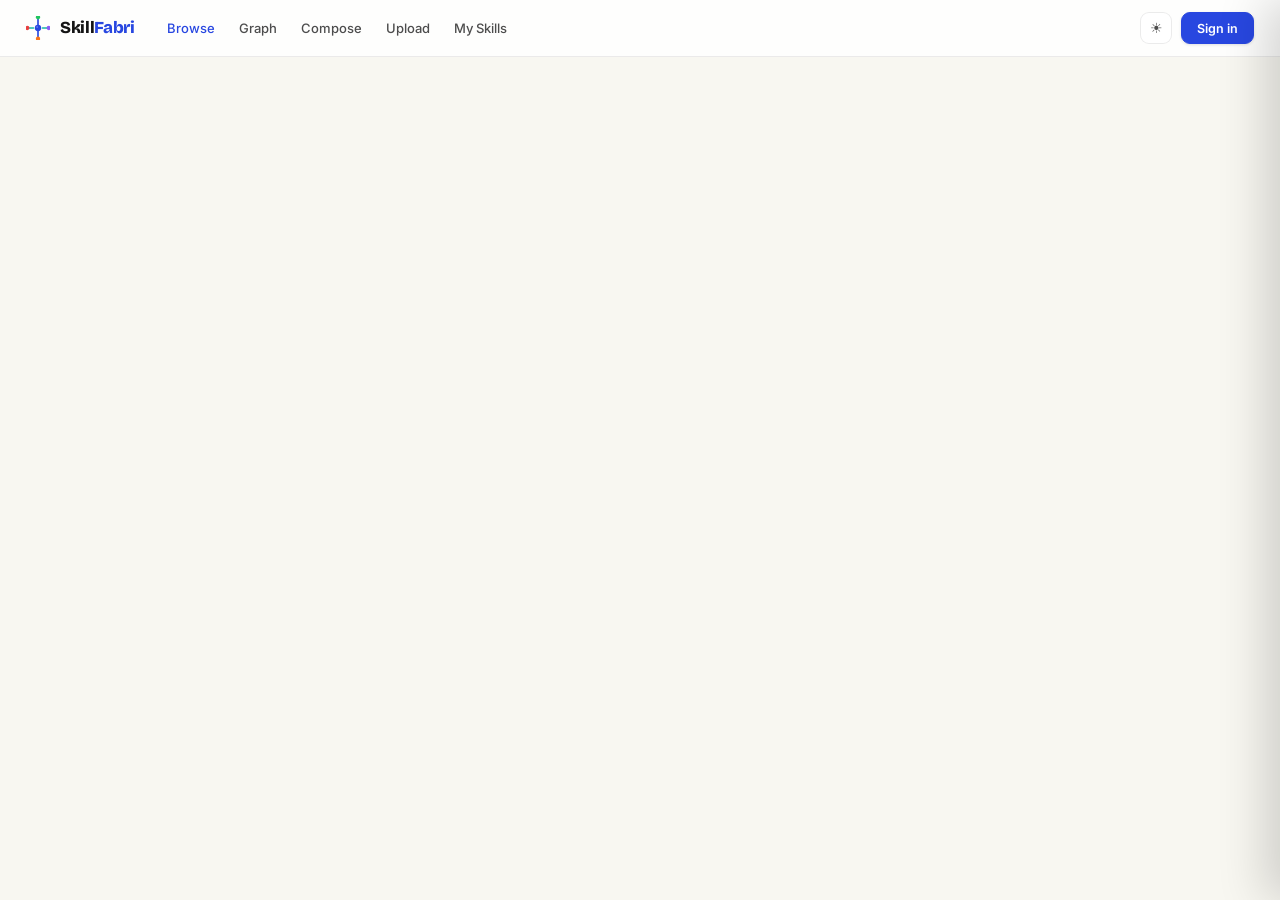
==== commit 0cdb51f2: "Compose, and a merge panel on the graph it belongs to Merging was reachable from one place: a button" ====
--- a/explorer/explorer.html
+++ b/explorer/explorer.html
@@ -497,8 +497,10 @@
 .imsh .shx{font-family:var(--mono);font-size:10.5px;color:var(--inter);text-align:center}
 .imshn{font-size:11.5px;color:var(--muted);margin:0 0 7px}.imshn b{color:var(--ink2);font-weight:600}
 .imrel{font-family:var(--mono);font-size:10.5px;border:1px solid;border-radius:6px;padding:2px 7px}
-.imio{display:inline-flex;align-items:center;gap:5px;margin-right:12px}
-.imio b{font-family:var(--mono);font-size:9.5px;letter-spacing:.06em;text-transform:uppercase;color:var(--muted);font-weight:400}
+.imio{display:flex;width:100%;align-items:baseline;gap:8px;flex-wrap:wrap}
+.imio b{font-family:var(--mono);font-size:9.5px;letter-spacing:.06em;text-transform:uppercase;
+  color:var(--muted);font-weight:400;min-width:62px;flex:none}
+.imio .tag{margin:1px 0}
 .imfoot{display:flex;gap:12px;flex-wrap:wrap;align-items:center;border-top:1px solid var(--line);
   padding:16px 22px 20px;margin-top:6px}
 .imsrc{display:inline-flex;align-items:center;gap:7px;text-decoration:none;font-family:var(--sans);
@@ -521,18 +523,70 @@
 .mgplus{display:flex;align-items:center;justify-content:center;font-size:17px;color:var(--muted)}
 .mgnote{font-size:12.5px;line-height:1.6;color:var(--ink2)}
 .mgnote b{color:var(--ink)}
+/* mergeable pairs, listed beside the graph they are drawn in */
+.mgcount{float:right;font-family:var(--mono);font-size:10px;letter-spacing:0;
+  text-transform:none;color:var(--muted)}
+.mgrows{display:flex;flex-direction:column;gap:1px;margin:2px 0 16px}
+.mgrow{padding:9px 10px;border-radius:9px;border:1px solid transparent;cursor:default}
+.mgrow:hover{background:var(--panel2);border-color:var(--line)}
+.mgrow.off{opacity:.55}
+.mgpair{display:flex;align-items:baseline;gap:7px;font-size:12.5px;overflow-wrap:anywhere}
+.mgpair b{font-weight:600;color:var(--ink)}
+.mgamp{color:var(--muted)}
+.mgmeta{display:flex;align-items:center;justify-content:space-between;gap:8px;margin-top:5px;
+  font-size:11px;color:var(--muted);font-family:var(--mono)}
+.mggo{border:1px solid var(--line);background:var(--panel);color:var(--ink2);cursor:pointer;
+  border-radius:7px;padding:3px 9px;font:inherit;font-size:11px;white-space:nowrap}
+.mggo:hover{border-color:var(--inter);color:var(--inter)}
+.mgno{color:var(--muted);font-style:italic;text-align:right}
+.mgoff{font-size:11.5px;line-height:1.55;color:var(--muted);margin:0 0 16px;padding:9px 10px;
+  border-left:2px solid var(--line)}
+
+/* Compose: two skills in, one out */
+.cmwrap{display:grid;grid-template-columns:1fr 46px 1fr;gap:0;align-items:start;margin-top:22px}
+.cmplus{display:flex;align-items:center;justify-content:center;font-size:19px;color:var(--muted);
+  padding-top:46px}
+.cmslot{border:1px solid var(--line);border-radius:13px;background:var(--panel);overflow:hidden}
+.cmslot.filled{border-color:var(--inter)}
+.cmq{width:100%;border:0;border-bottom:1px solid var(--line);background:transparent;
+  color:var(--ink);font:inherit;font-size:13px;padding:13px 15px;outline:none}
+.cmq::placeholder{color:var(--muted)}
+.cmlist{max-height:300px;overflow:auto}
+.cmopt{display:block;width:100%;text-align:left;border:0;background:transparent;cursor:pointer;
+  padding:9px 15px;font:inherit;color:var(--ink);border-bottom:1px solid var(--line)}
+.cmopt:last-child{border-bottom:0}
+.cmopt:hover{background:var(--panel2)}
+.cmopt b{display:block;font-size:12.5px;font-weight:600;overflow-wrap:anywhere}
+.cmopt span{display:block;font-family:var(--mono);font-size:10px;color:var(--muted);margin-top:3px}
+.cmopt .sh{color:var(--inter)}
+.cmhead{font-family:var(--mono);font-size:10px;letter-spacing:.08em;text-transform:uppercase;
+  color:var(--muted);padding:11px 15px 7px}
+.cmpicked{padding:15px}
+.cmpicked h3{margin:0;font-size:15px;font-weight:650;overflow-wrap:anywhere}
+.cmpicked .mt{font-family:var(--mono);font-size:10.5px;color:var(--muted);margin-top:7px}
+.cmclear{border:1px solid var(--line);background:transparent;color:var(--muted);cursor:pointer;
+  border-radius:7px;padding:3px 9px;font:inherit;font-size:11px;margin-top:11px}
+.cmclear:hover{color:var(--ink);border-color:var(--ink2)}
+.cmverdict{margin:24px auto 0;max-width:620px;text-align:center}
+.cmshared{font-size:13px;color:var(--ink2);line-height:1.6}
+.cmshared b{color:var(--ink)}
+.cmwarn{color:var(--contain)}
+.cmgo{margin-top:16px}
 /* the run log: one line per stage, the current one marked */
 .mglog{list-style:none;margin:14px 0 0;padding:0;display:flex;flex-direction:column;gap:9px}
-.mglog li{display:flex;gap:10px;align-items:center;font-size:13px;color:var(--muted)}
+.mglog li{display:grid;grid-template-columns:8px 1fr;gap:10px;align-items:start;font-size:13px;color:var(--muted)}
 .mglog li.on{color:var(--ink)}
 .mglog li.ok{color:var(--ink2)}
-.mgdot{width:8px;height:8px;border-radius:50%;background:var(--line);flex:none}
+.mgdot{width:8px;height:8px;border-radius:50%;background:var(--line);flex:none;margin-top:4.8px}
 .mglog li.on .mgdot{background:var(--accent);animation:mgpulse 1.1s ease-in-out infinite}
 .mglog li.ok .mgdot{background:var(--inter)}
 /* each step reports what it found, not that it happened: the four steps around `write` are
    the ones that decide whether the skill should exist and whether it came out whole */
-.mglog li{display:grid;grid-template-columns:8px 1fr;gap:10px;align-items:start}
-.mgwhat{display:block;font-size:11.5px;color:var(--muted);margin-top:3px;line-height:1.5}
+.mgnm{font-size:13px;font-weight:500;color:var(--ink);margin-right:8px}
+.mgnote2{font-size:12px;color:var(--muted)}
+.mgsec{float:right;font-family:var(--mono);font-size:10.5px;color:var(--muted)}
+.mglog li.ok .mgnm,.mglog li.on .mgnm{color:var(--ink)}
+.mgwhat{display:block;font-size:11.5px;color:var(--muted);margin-top:4px;line-height:1.5}
 .mglog li.on .mgwhat,.mglog li.ok .mgwhat{color:var(--ink2)}
 .mgpill{display:inline-block;font-family:var(--mono);font-size:10px;padding:1px 6px;
   border-radius:5px;border:1px solid var(--line);margin:3px 4px 0 0;color:var(--ink2)}
@@ -639,7 +693,8 @@
     <nav id="nav">
       <button data-v="browse" class="on">Browse</button>
       <button data-v="graph">Graph</button>
-      <button data-v="add">Add My Skill</button>
+      <button data-v="compose">Compose</button>
+      <button data-v="add">Upload</button>
       <button data-v="mine">My Skills</button>
     </nav>
     <div class="bartools">
@@ -650,6 +705,7 @@
 </header>
 <main>
   <section class="view pad" id="v-browse"></section>
+  <section class="view pad" id="v-compose"></section>
   <section class="view pad" id="v-add"></section>
   <section class="view pad" id="v-mine"></section>
 </main>
@@ -819,12 +875,14 @@
   document.querySelectorAll('.view').forEach(e=>e.classList.toggle('on',e.id==='v-'+v));
   document.querySelectorAll('nav button').forEach(b=>b.classList.toggle('on',b.dataset.v===v));
   if(v==='browse'&&!R.browse){renderBrowse();R.browse=1;}
+  if(v==='compose'&&!R.compose){renderCompose();R.compose=1;}
   if(v==='add'&&!R.add){renderAdd();R.add=1;}
   if(v==='mine'){renderMine();}
   if(v==='graph'){document.querySelectorAll('nav button').forEach(b=>b.classList.toggle('on',b.dataset.v==='graph'));
     API('/api/list?sort=shared').then(d=>{const t=(d.items||[])[0];if(t)openSkill(t.id);});}}
 const R={};
-/* the landing page routes by hash: #graph #graph=<id> #browse #browse=<activity> #add #mine #dups #q=… */
+/* the landing page routes by hash: #graph #graph=<id> #browse #browse=<activity> #compose
+   #compose=<a>,<b> #add #mine #dups #q=… */
 function applyHash(){
   if((location.hash||'')==='#signin'){show('mine');
     setTimeout(()=>{if(!signedIn())askSignIn('Sign in to keep your own list.');},80);return true;}
@@ -834,6 +892,12 @@
     if(!R.browse){renderBrowse().then(()=>{R.browse=1;go();});}else go();};
   if(h.startsWith('q=')){const q=h.slice(2);const b=document.getElementById('q');if(b)b.value=q;toBrowse({q});return true;}
   if(h==='dups'){toBrowse({sort:'dups',has:'dups'});return true;}
+  if(h==='compose'||h.startsWith('compose=')){
+    show('compose');
+    const pair=h.startsWith('compose=')?h.slice(8).split(',').map(Number).filter(n=>n>=0):null;
+    const go=()=>{if(pair&&pair.length===2){cmPick(0,pair[0]);cmPick(1,pair[1]);}};
+    if(!R.compose){renderCompose().then(()=>{R.compose=1;go();});}else go();
+    return true;}
   if(h.startsWith('browse=')){const v=h.slice(7);show('browse');
     const go=()=>selectDim('activity',v);
     if(!R.browse){renderBrowse().then(()=>{R.browse=1;go();});}else go();return true;}
@@ -1110,6 +1174,19 @@
   hi(rest,false);
   // the relation list highlights its node in the graph on hover
   window._hlNode=id=>hi(id>=0&&idx[id]?id:rest,false);
+  // a merge is about a pair, and `hi` can only focus one node — so the pair gets its own:
+  // both ends lit, the line between them lit, everything else dropped away
+  window._hlPair=(a,b,on)=>{
+    if(!on||!idx[a]||!idx[b]){hi(rest,false);return;}
+    lineEls.forEach(L=>{const it=(L.a===a&&L.b===b)||(L.a===b&&L.b===a);
+      L.el.setAttribute('opacity',(it?0.95:0.05).toFixed(2));});
+    for(const id in groupEls){const mine=+id===a||+id===b;
+      groupEls[id].classList.toggle('dim',!mine);groupEls[id].classList.toggle('hot',mine);}
+    lG.textContent='';
+    [a,b].forEach(id=>{const n=idx[id];if(!n)return;
+      const t=document.createElementNS(NS,'text');t.setAttribute('x',n.x);
+      t.setAttribute('y',n.y-rOf(n)-5);t.setAttribute('text-anchor','middle');
+      t.setAttribute('class','glbl foc');t.textContent=(n.name||'').slice(0,28);lG.appendChild(t);});};
   if(opts.animate===false||matchMedia('(prefers-reduced-motion: reduce)').matches){return svg;}
   eG.style.opacity='0';
   const dur=opts.dur||280,t0=performance.now();
@@ -1189,7 +1266,7 @@
         s.steps.map((x,ix)=>`<span class="wstep" data-si="${ix}">${esc(x)}</span>`).join('')+`</div>`:'')+
       ((s.tech||[]).length?`<div class="eyebrow">Tech</div><div class="kv">`+
         s.tech.map(t=>`<span class="tag">${esc(t)}</span>`).join('')+`</div>`:'')+
-      `<div id="sprel"></div></div></div>`;
+      `<div id="spmerge"></div><div id="sprel"></div></div></div>`;
   document.getElementById('spfav').onclick=async()=>{const r=await POST('/api/fav',{id:s.id});
     if(!r||r.error){askSignIn('Sign in to save this skill.');return;}
     if(r.on)FAVS.add(s.id);else FAVS.delete(s.id);const b=document.getElementById('spfav');
@@ -1226,12 +1303,96 @@
     if(j!=null&&(e.sim||0)>=SP.minsim-1e-9)keep.add(j);});
   g.edges=g.edges.filter(e=>keep.has(e.a)&&keep.has(e.b));
   g.nodes=(g.nodes||[]).filter(n=>keep.has(n.id));
-  const nodes=g.nodes.map(n=>({...n})),edges=g.edges.map(e=>({a:e.a,b:e.b,type:e.type,sim:e.sim,dir:e.dir||0}));
+  const nodes=g.nodes.map(n=>({...n})),
+        edges=g.edges.map(e=>({a:e.a,b:e.b,type:e.type,sim:e.sim,dir:e.dir||0,shared:e.shared}));
   drawForce(document.getElementById('spg'),nodes,edges,{W:1160,H:800,center:SP.id,colorEdge:true,colorNode:capPalette(nodes),iters:Math.max(80,Math.min(240,Math.round(26000/Math.max(1,nodes.length)))),dur:quick?150:300,onClick:n=>{if(n.id>=0)showFullInfo(n.id,SP.id);}});
   const c=document.getElementById('spgc');
   if(c){const k=nodes.filter(n=>n.tier===0).length;
     c.textContent=`${k} in focus · ${nodes.length} skills · ${edges.length} relations`;}
-  renderSPList(g);}
+  renderSPList(g);
+  renderMergePanel(nodes,edges);}
+
+/* ===== MERGEABLE HERE =====
+   The count that licenses a merge is already on every edge the server sends, and the graph
+   already draws those edges — but a line among forty is not something you can scan, and the
+   merge button used to live three clicks deep in a modal footer, offered only against the
+   centre. This lists every pair in view that clears the bar, including two neighbours of the
+   centre, which was not reachable at all before. */
+// the panel's own state. NOT on MG: openMerge reassigns that object wholesale, so anything
+// the panel kept there vanishes the first time someone opens the modal
+const MGP={pairs:[],nm:{},have:null,all:false};
+const MGSHOW=8;
+async function renderMergePanel(nodes,edges){
+  const host=document.getElementById('spmerge');if(!host)return;
+  // whether this instance can merge at all. The deployed site has neither the documents nor a
+  // key, so without this the panel offers buttons that open a modal only to say so — the list
+  // is still worth showing there, the buttons are not
+  if(!CAPS){try{CAPS=await API('/api/caps');}catch(_){CAPS={merge:false,min_shared:2};}}
+  const min=(CAPS&&CAPS.min_shared)||2, c=SP.id;
+  const nm={};nodes.forEach(n=>nm[n.id]=n);
+  // pairs involving THIS skill, which is what the page is about. Among-neighbour pairs are
+  // mergeable too — 877 of them on a busy skill — but a list that long is not a list; naming
+  // both ends yourself is what Compose is for.
+  const pairs=edges
+    .filter(e=>(e.a===c||e.b===c)&&e.type!=='near'
+               &&typeof e.shared==='number'&&e.shared>=min&&nm[e.a]&&nm[e.b])
+    .sort((x,y)=>y.shared-x.shared);
+  if(!pairs.length){host.innerHTML='';return;}
+  MGP.pairs=pairs;MGP.nm=nm;MGP.have=null;MGP.all=false;
+  paintMergePanel();
+  // which of these can actually run: one call for the whole neighbourhood, not one per row
+  const ids=[...new Set(pairs.flatMap(e=>[e.a,e.b]))];
+  try{MGP.have=await API('/api/merge/have?ids='+ids.join(','));}catch(_){return;}
+  if(document.getElementById('mgrows'))paintMergePanel();}
+
+function paintMergePanel(){
+  const host=document.getElementById('spmerge');if(!host)return;
+  const pairs=MGP.pairs||[],nm=MGP.nm||{};
+  const shown=MGP.all?pairs:pairs.slice(0,MGSHOW),rest=pairs.length-shown.length;
+  const off=!(CAPS&&CAPS.merge);
+  // nearly every neighbour clears a bar of two, so the count ranks rather than admits — the
+  // strongest pairs first is the whole value of the list
+  host.innerHTML=`<div class="eyebrow">Mergeable here<span class="mgcount">${pairs.length} `+
+    `pair${pairs.length>1?'s':''}</span></div><div class="mgrows" id="mgrows">`+
+    shown.map((e,i)=>mgRow(e,nm,i,MGP.have,off)).join('')+`</div>`+
+    (rest>0?`<button class="cmclear" id="mgmore" style="margin:0 0 16px">+${rest} more</button>`
+           :(MGP.all&&pairs.length>MGSHOW
+             ?`<button class="cmclear" id="mgless" style="margin:0 0 16px">Show fewer</button>`:''))+
+    (off?`<div class="mgoff">Merging is not set up on this instance — it needs the SKILL.md `+
+         `bundle and an API key, which the hosted copy does not carry. Run it locally to `+
+         `compose from these.</div>`:'');
+  wireMergeRows(shown,nm);
+  const more=document.getElementById('mgmore'),less=document.getElementById('mgless');
+  if(more)more.onclick=()=>{MGP.all=true;paintMergePanel();};
+  if(less)less.onclick=()=>{MGP.all=false;paintMergePanel();};}
+
+function spHilite(ids,on){if(window._hlPair)window._hlPair(ids[0],ids[1],on);}
+
+function mgRow(e,nm,i,have,off){
+  // `have` is null until the lookup returns, so the list draws immediately and then learns
+  // which rows cannot run — rather than making the reader wait to see anything
+  const a=nm[e.a],b=nm[e.b];
+  const missing=have?[a,b].filter(n=>have[n.id]===false):[];
+  const act=off ? ''
+    : missing.length
+      ? `<span class="mgno">${esc(missing.map(n=>clip(n.name,18)).join(' and '))} `+
+        `${missing.length>1?'have':'has'} no SKILL.md</span>`
+      : `<button class="mggo" data-i="${i}">Merge ⧉</button>`;
+  return `<div class="mgrow${missing.length?' off':''}" data-i="${i}">`+
+    `<div class="mgpair"><b>${esc(clip(a.name,26))}</b><span class="mgamp">+</span>`+
+    `<b>${esc(clip(b.name,26))}</b></div>`+
+    `<div class="mgmeta"><span>${e.shared} shared operation${e.shared>1?'s':''}</span>${act}</div></div>`;}
+
+function wireMergeRows(pairs,nm){
+  document.querySelectorAll('#mgrows .mgrow').forEach(el=>{
+    const e=pairs[+el.dataset.i];if(!e)return;
+    // hovering a row lights the two skills and the line between them, so the list and the
+    // canvas are one thing rather than two views of the same data
+    el.onmouseenter=()=>spHilite([e.a,e.b],true);
+    el.onmouseleave=()=>spHilite([e.a,e.b],false);});
+  document.querySelectorAll('#mgrows .mggo').forEach(btn=>{
+    const e=pairs[+btn.dataset.i];if(!e)return;
+    btn.onclick=ev=>{ev.stopPropagation();openMerge(e.a,e.b);};});}
 const SPFOLD={same:false,contain:false,intersect:false};
 // The panel is a fixed 400px, which is wrong in both directions: too narrow to read long skill
 // names, too wide when you want the graph. Make the split a user setting, and remember it.
@@ -1260,7 +1421,7 @@
   // missing, and the answer is the command that supplies it. Telling that reader to "run it
   // locally" is telling them to do what they are already doing.
   if(ME&&ME.upstream)return renderAddNeeds(el);
-  el.innerHTML=`<h1>Add My Skill to the graph</h1>`+
+  el.innerHTML=`<h1>Upload your own skill</h1>`+
     `<p class="lede">This one runs on your machine, not here.</p>`+
     `<div class="localonly">`+
       `<p>Placing a skill reads your <b>SKILL.md</b>, labels it with a model, and searches the `+
@@ -1291,7 +1452,7 @@
   if(!why.api_key)need.push(['No API key is set.',
     'Reading and labelling a SKILL.md calls a model.',
     'export OPENROUTER_API_KEY=...']);
-  el.innerHTML=`<h1>Add My Skill to the graph</h1>`+
+  el.innerHTML=`<h1>Upload your own skill</h1>`+
     `<p class="lede">Two more things and this works.</p>`+
     `<div class="localonly" style="max-width:660px">`+
       need.map(([t,d,c])=>`<p><b>${t}</b> ${d}</p><pre class="localcmd">${esc(c)}</pre>`).join('')+
@@ -1469,8 +1630,7 @@
   return `<div class="imcard" style="max-width:700px">`+
     `<div class="imhead"><button class="x" onclick="closeMerge()">✕</button>`+
       `<h2>Merge two skills</h2>`+
-      `<div class="dsum" style="margin:9px 0 0">Five steps: read both, decide whether they are one `+
-      `skill, and only then write.</div>`+
+      `<div class="dsum" style="margin:9px 0 0">One SKILL.md from two, in four checked steps.</div>`+
     `</div><div class="imbody">${body}</div>`+
     (foot?`<div class="imfoot">${foot}</div>`:'')+`</div>`;}
 
@@ -1480,12 +1640,19 @@
 async function openMerge(a,b){
   MG={a:a,b:b,t0:0,tick:null};
   const el=document.getElementById('mergemodal');
-  el.innerHTML=mgShell('<div class="empty"><span class="spin"></span></div>');
+  // the checklist from the first frame, so there is never a bare spinner with nothing to read
+  el.innerHTML=mgShell(`<ul class="mglog">`+MGSTAGES.map(([id,name,note],k)=>
+    `<li class="${k===0?'on':''}"><span class="mgdot"></span><div>`+
+    `<b class="mgnm">${esc(name)}</b><span class="mgnote2">${esc(note)}</span></div></li>`
+    ).join('')+`</ul>`);
   el.classList.add('on');
-  let p;try{p=await API(`/api/merge/pair?a=${a}&b=${b}`);}catch(e){p={error:'could not reach the server'};}
-  if(p.error){el.innerHTML=mgShell(`<div class="mgfail">${esc(p.error)}</div>`,
-    `<button class="btn" onclick="closeMerge()">Close</button>`);return;}
-  mgConfirm(p);}
+  let p;
+  try{p=await API(`/api/merge/pair?a=${a}&b=${b}`);}
+  catch(e){p={error:'could not reach the server'};}
+  // a panel that throws leaves the spinner turning for ever, which is how a missing variable
+  // looked like a slow server for twenty minutes
+  try{mgConfirm(p);}catch(err){mgError('could not show this pair: '+err.message);}
+  return;}
 
 function mgWhyMissing(why){
   // the same shape as Add My Skill's page: name the missing piece and the command that gets it
@@ -1521,15 +1688,16 @@
 function mgConfirm(p){
   MG.info=p;
   const one=(x)=>`<div class="mgone"><span class="nm">${esc(x.name)}</span>`+
-    `<span class="mt">${esc(x.activity||'')} · ${x.steps} steps</span></div>`;
-  // No list here. The count is the judge's, recorded when the graph was built; which
-  // operations it meant was never written down, and the pairing shown here until now was
-  // reconstructed afterwards from shared words. It found three of five on a pair whose five
-  // steps correspond one to one, missing exactly the two worth seeing — "audit code for
-  // security vulnerabilities" and "identify security flaws and OWASP violations" share one
-  // word. A weaker second opinion presented beside a stronger number is worse than no list:
-  // the comparison that opens the merge reads both documents and answers this properly.
-  const ops = '';
+    `<span class="mt">${esc(x.activity||'')} · ${x.steps} steps · ${(x.chars/1000).toFixed(1)}KB</span></div>`;
+  // The pair, then the checklist of what will be done to it. No list of shared operations: the
+  // judge recorded how many and never which, and the pairing this used to reconstruct from
+  // shared words contradicted the count printed above it.
+  let body=`<div class="mgpair">${one(p.a)}<div class="mgplus">＋</div>${one(p.b)}</div>`+
+    `<div class="imsec"><div class="imk">Shared</div>`+
+      `<div class="imv" style="display:block"><div class="mgnote">`+
+      `<b>${p.shared} similar operation${p.shared===1?'':'s'}</b>, counted when the graph was `+
+      `built. Which operations they are comes out of Retrieve.</div></div></div>`;
+
   if(!p.eligible&&p.ready){
     // two different reasons, and the wrong one reads as a bug: a pair can clear the count and
     // still have no document to read
@@ -1550,13 +1718,12 @@
       ((ME&&ME.upstream)?mgWhyMissing(p.why):mgLocalOnly())+`</div></div>`;
     return mgPaint(body,`<button class="btn" onclick="closeMerge()">Close</button>`);}
 
-  body+=`<div class="imsec"><div class="imk">What happens</div><div class="imv" style="display:block">`+
-    `<div class="mgnote">First it reads both documents and decides whether these are one skill `+
-    `at all. Most pairs are not: they share real work without belonging in one file, and the `+
-    `answer is then which piece is worth pulling out on its own.<br><br>`+
-    `If they are one skill, it works out what neither side can afford to lose, writes the `+
-    `merged document from both in full, and checks the result against that list.<br><br>`+
-    `A few minutes, on your own API key.</div></div></div>`;
+  // the same checklist the run will tick through, shown before it starts so the wait has a
+  // shape: four rows, each saying what it will do and later what it found
+  body+=`<div class="imsec"><div class="imk">Steps</div><div class="imv" style="display:block">`+
+    `<ul class="mglog">`+MGSTAGES.map(([id,name,note])=>
+      `<li><span class="mgdot"></span><div><b class="mgnm">${esc(name)}</b>`+
+      `<span class="mgnote2">${esc(note)}</span></div></li>`).join('')+`</ul></div></div>`;
   mgPaint(body,
     `<button class="imsrc" onclick="closeMerge()">Cancel</button>`+
     `<button class="btn" onclick="mgRun()">Merge →</button>`);}
@@ -1564,22 +1731,24 @@
 function mgPaint(body,foot){document.getElementById('mergemodal').innerHTML=mgShell(body,foot);}
 
 const MGSTAGES=[
-  ['pull','reading both skills as they were written'],
-  ['plan','what the merged skill has to be: sections, steps, tools, what it must keep'],
-  ['write','one document, against that plan'],
-  ['check','does it meet the plan, and does it still look like them']];
+  ['pull',  'Retrieve',   'Both source documents and the structure recorded for them'],
+  ['plan',  'Reconcile',  'Where the two agree, where they collide, and what must survive'],
+  ['write', 'Synthesise', 'A single document covering both workflows'],
+  ['check', 'Validate',   'Coverage against the specification, and fidelity to the sources']];
 
 let MGST={};
 
 function mgRunning(){
-  const li=MGSTAGES.map(([id,label])=>{
+  const li=MGSTAGES.map(([id,name,note])=>{
     const st=MGST[id];
     const cls=st&&st.state==='done'?'ok':(st&&st.state==='running'?'on':'');
-    return `<li class="${cls}"><span class="mgdot"></span><div>${esc(label)}`+
+    // the time sits on the step that spent it, not only in the total: the three model calls
+    // are 74s, 132s and 82s, and a single number at the bottom cannot say which one to blame
+    const sec=st&&st.secs!=null?`<span class="mgsec">${st.secs}s</span>`:'';
+    return `<li class="${cls}"><span class="mgdot"></span><div>`+
+      `<b class="mgnm">${esc(name)}</b><span class="mgnote2">${esc(note)}</span>${sec}`+
       (st&&st.what?`<span class="mgwhat">${st.what}</span>`:'')+`</div></li>`;}).join('');
-  mgPaint(`<div class="mgnote">Four steps. Only one writes the skill; the plan before it `+
-    `decides what the skill has to be, and the check after it asks whether it is that.</div>`+
-    `<ul class="mglog">${li}</ul><div class="mgclock" id="mgclock">0s</div>`,'');
+  mgPaint(`<ul class="mglog">${li}</ul><div class="mgclock" id="mgclock">0s</div>`,'');
   if(!MG.tick){MG.t0=Date.now();
     MG.tick=setInterval(()=>{const c=document.getElementById('mgclock');
       if(!c){clearInterval(MG.tick);MG.tick=null;return;}
@@ -1590,22 +1759,22 @@
 function mgStage(e){
   const st=MGST[e.id]=MGST[e.id]||{};
   st.state=e.state;
+  if(e.secs!=null)st.secs=e.secs;
   if(e.state!=='done'){mgRunning();return;}
   if(e.id==='pull'){
     const f=x=>`${(x.chars/1000).toFixed(1)}KB · ${x.sections} sections · ${x.steps} steps`;
     st.what=pill(f(e.a))+pill(f(e.b));
   }else if(e.id==='plan'){
     if(e.name)MGST._name=e;
-    st.what=pill(e.relation,e.relation==='one_skill'?'good':'warn')+
-      (e.relation==='one_skill'
+    st.what=(e.relation==='merge'
         ? pill(`${e.outline} sections planned`)+pill(`${e.workflow} steps`)+
           (e.tool_choices?pill(`${e.tool_choices} tool choices kept`):'')+
-          (e.conflicts?pill(`${e.conflicts} disagreements to settle`,'warn'):'')+
+          (e.conflicts?pill(`${e.conflicts} disagreements settled`,'good'):'')+
           pill(`${e.must_keep} must keep`)
-        : '')+
+        : pill('blocked','bad')+pill(`${e.blockers} collision${e.blockers===1?'':'s'}`,'bad'))+
       (e.name?pill(esc(e.name),'good'):'')+
       (e.why?`<span class="mgwhat">${esc(e.why)}</span>`:'')+
-      (e.name_why?`<span class="mgwhat">名字：${esc(e.name_why)}</span>`:'');
+      (e.name_why?`<span class="mgwhat">Name: ${esc(e.name_why)}</span>`:'');
   }else if(e.id==='write'){
     // shape is reported beside the plan's target, because the failure this replaced kept the
     // content and lost the organisation, and only a comparison shows that
@@ -1656,20 +1825,25 @@
           st.what=(st.what||'')+pill(ev.same_as_parent?'same name as a source'
             :`${ev.used_by} other skill${ev.used_by>1?'s':''} already use this name`,'warn');
           mgRunning();}}
-      else if(ev.t==='not_one_skill')return mgNotOne(ev);
+      else if(ev.t==='blocked')return mgBlocked(ev);
       else if(ev.t==='error')return mgError(ev.message,ev.why);
       else if(ev.t==='done')return mgResult(ev.result);}}
   mgError('the connection closed before the merge finished');}
 
-function mgNotOne(e){
+function mgBlocked(e){
   if(MG.tick){clearInterval(MG.tick);MG.tick=null;}
-  const t=e.relation==='shared_core'
-    ? 'These two share real work without being one skill.'
-    : 'What these two share is what almost any skill does.';
-  mgPaint(`<div class="mgnote" style="margin-bottom:12px"><b>${esc(t)}</b><br>${esc(e.why||'')}</div>`+
-    (e.extract?`<div class="mgextract"><b>worth extracting instead</b>${esc(e.extract)}</div>`:'')+
-    `<div class="mgnote" style="margin-top:12px">Merging them would produce a document that `+
-    `serves neither reader as well as the two you have.</div>`,
+  // a refusal that cannot be checked is a refusal nobody can argue with. Each blocker shows
+  // the sentence from each side and why no condition holds both.
+  const bs=(e.blockers||[]).map(b=>
+    `<div class="mgcf"><span class="ax">cannot both hold</span>`+
+    `<div class="sd">A · ${esc(String(b.a_says||'').slice(0,240))}</div>`+
+    `<div class="sd">B · ${esc(String(b.b_says||'').slice(0,240))}</div>`+
+    (b.why_no_condition?`<div class="cond">${esc(b.why_no_condition)}</div>`:'')+`</div>`).join('');
+  mgPaint(
+    `<div class="mgnote" style="margin-bottom:10px"><b>These two cannot become one document.</b>`+
+    `<br>${esc(e.why||'')}</div>`+
+    (bs||`<div class="mgnote">No specific collision was named, which is itself a reason to look `+
+     `again rather than to trust the refusal.</div>`),
     `<button class="btn" onclick="closeMerge()">Close</button>`);}
 
 function mgError(msg,why){
@@ -1879,10 +2053,121 @@
 // The public site cannot run this: it ships without the embeddings and without a key, so the
 // honest thing is to say so up front rather than let someone paste a file and hit a 503.
 let CAPS=null;
+/* ===== COMPOSE =====
+   Merging used to be reachable only from a skill's own graph, and only against the one skill
+   at the centre. This is the other direction: name the two yourself. The second slot is where
+   the work is — once the first is chosen it lists that skill's mergeable neighbours, ranked by
+   shared operations, so the ordinary path is two clicks and cannot assemble a pair that the
+   gate will turn away. Free search stays underneath for the case where you already know both. */
+const CM={a:null,b:null,q:['',''],opts:[[],[]],sug:null};
+
+async function renderCompose(){
+  const el=document.getElementById('v-compose');
+  try{CAPS=await API('/api/caps');}catch(_){}
+  let can={ready:false,min_shared:2};
+  try{can=await API('/api/merge/can');}catch(_){}
+  CM.min=can.min_shared||2;CM.ready=can.ready;
+  el.innerHTML=`<h1>Compose a skill from two</h1>`+
+    `<p class="lede">Two skills that share concrete operations are, often enough, one skill `+
+    `written twice. Pick both and one <b>SKILL.md</b> is written from them — the workflow of `+
+    `each, the disagreements settled, nothing dropped silently.</p>`+
+    (can.ready?'':`<p class="lede cmwarn">Merging is not set up on this instance`+
+      `${can.why&&can.why.api_key===false?' — no API key':''}.</p>`)+
+    `<div class="cmwrap"><div id="cm0"></div><div class="cmplus">+</div><div id="cm1"></div></div>`+
+    `<div class="cmverdict" id="cmv"></div>`;
+  cmSlot(0);cmSlot(1);cmVerdict();
+  return true;}
+
+function cmSlot(k){
+  const host=document.getElementById('cm'+k);if(!host)return;
+  const rec=k?CM.b:CM.a;
+  if(rec){
+    host.className='cmslot filled';
+    host.innerHTML=`<div class="cmpicked"><h3>${esc(rec.name)}</h3>`+
+      `<div class="mt">${esc(rec.activity||'')}${rec.capability?' · '+esc(rec.capability):''}</div>`+
+      `<button class="cmclear" data-k="${k}">Change</button></div>`;
+    host.querySelector('.cmclear').onclick=()=>{
+      if(k)CM.b=null;else{CM.a=null;CM.sug=null;}
+      cmSlot(k);if(!k)cmSlot(1);cmVerdict();};
+    return;}
+  host.className='cmslot';
+  host.innerHTML=`<input class="cmq" id="cmq${k}" placeholder="Search a skill…" `+
+    `value="${esc(CM.q[k])}" autocomplete="off"><div class="cmlist" id="cml${k}"></div>`;
+  const inp=host.querySelector('.cmq');
+  inp.oninput=()=>{CM.q[k]=inp.value;clearTimeout(CM['_t'+k]);
+    CM['_t'+k]=setTimeout(()=>cmSearch(k),180);};
+  cmSearch(k);}
+
+async function cmSearch(k){
+  const list=document.getElementById('cml'+k);if(!list)return;
+  const q=(CM.q[k]||'').trim();
+  // the second slot with nothing typed is the suggestion case: the first skill's own
+  // neighbours, which is the only list here that is guaranteed to clear the gate
+  if(!q&&k===1&&CM.a){
+    if(!CM.sug){
+      try{const s=await API('/api/skill?id='+CM.a.id);
+        CM.sug=(s.relations||[]).filter(r=>typeof r.shared==='number'&&r.shared>=CM.min)
+          .sort((x,y)=>y.shared-x.shared).slice(0,14);}catch(_){CM.sug=[];}}
+    if(!CM.sug.length){
+      list.innerHTML=`<div class="cmhead">Nothing mergeable with this one</div>`+
+        `<div class="cmopt" style="cursor:default"><span>No skill shares `+
+        `${CM.min} counted operations with ${esc(clip(CM.a.name,24))}. Search for one anyway `+
+        `— Reconcile will say whether they can be one skill.</span></div>`;return;}
+    list.innerHTML=`<div class="cmhead">Related to ${esc(clip(CM.a.name,22))}</div>`+
+      CM.sug.map(r=>`<button class="cmopt" data-id="${r.id}"><b>${esc(r.name)}</b>`+
+        `<span><i class="sh">${r.shared} shared</i> · ${esc(r.activity||'')}</span></button>`).join('');
+    cmWire(k,list);return;}
+  if(!q){list.innerHTML=`<div class="cmhead">Start typing a name</div>`;return;}
+  let d={items:[]};
+  try{d=await API('/api/list?n=14&q='+encodeURIComponent(q));}catch(_){}
+  const other=k?CM.a:CM.b;
+  const items=(d.items||[]).filter(x=>!other||x.id!==other.id);
+  if(!items.length){list.innerHTML=`<div class="cmhead">No skill by that name</div>`;return;}
+  list.innerHTML=items.map(x=>`<button class="cmopt" data-id="${x.id}"><b>${esc(x.name)}</b>`+
+    `<span>${esc(x.activity||'')}${x.capability?' · '+esc(x.capability):''}</span></button>`).join('');
+  cmWire(k,list);}
+
+function cmWire(k,list){
+  list.querySelectorAll('.cmopt[data-id]').forEach(b=>
+    b.onclick=()=>cmPick(k,+b.dataset.id));}
+
+async function cmPick(k,id){
+  let rec=null;
+  try{rec=await API('/api/skill?id='+id);}catch(_){return;}
+  if(k){CM.b={id,name:rec.name,activity:rec.activity,capability:rec.capability};}
+  else{CM.a={id,name:rec.name,activity:rec.activity,capability:rec.capability};CM.sug=null;}
+  CM.q[k]='';cmSlot(k);if(!k)cmSlot(1);cmVerdict();}
+
+async function cmVerdict(){
+  const v=document.getElementById('cmv');if(!v)return;
+  if(!CM.a||!CM.b){v.innerHTML='';return;}
+  v.innerHTML=`<div class="cmshared"><span class="spin"></span></div>`;
+  let p=null;
+  try{p=await API(`/api/merge/pair?a=${CM.a.id}&b=${CM.b.id}`);}catch(_){}
+  if(!p||p.error){v.innerHTML=`<div class="cmshared cmwarn">Could not read this pair.</div>`;return;}
+  const miss=[];
+  if(p.have_docs&&p.have_docs[0]===false)miss.push(CM.a.name);
+  if(p.have_docs&&p.have_docs[1]===false)miss.push(CM.b.name);
+  if(miss.length){
+    v.innerHTML=`<div class="cmshared cmwarn">${esc(miss.join(' and '))} `+
+      `${miss.length>1?'reached':'reached'} the corpus through a listing rather than a file, `+
+      `so there is no <b>SKILL.md</b> to merge${miss.length>1?'':''}.</div>`;return;}
+  const sh=typeof p.shared==='number'?p.shared:0;
+  // a pair with no counted relation is not refused here: the count comes from the graph, and
+  // whether these two can be one skill is Reconcile's answer, made after reading both
+  const line=sh>=CM.min
+    ? `<b>${sh} shared operation${sh>1?'s':''}</b>, counted when the graph was built.`
+    : `These two have <b>no counted relation</b> in the graph. Reconcile reads both documents `+
+      `and will say whether they can be one skill — it may well refuse.`;
+  v.innerHTML=`<div class="cmshared">${line}</div>`+
+    `<button class="btn cmgo" id="cmgo"${CM.ready?'':' disabled'}>⧉ Merge these two →</button>`;
+  const go=document.getElementById('cmgo');
+  if(go)go.onclick=()=>openMerge(CM.a.id,CM.b.id);}
+
 async function renderAdd(){const el=document.getElementById('v-add');
   try{CAPS=await API('/api/caps');}catch(e){CAPS={add:false,why:{}};}   // re-read: a restart can change it
   if(!CAPS.add)return renderAddLocalOnly(el);
-  el.innerHTML=`<h1>Add My Skill to the graph</h1><p class="lede">Drop your <b>SKILL.md</b> or paste it in full. Everything is extracted from the file itself — you label nothing. About 20 seconds.</p>`+
+  el.innerHTML=`<h1>Upload your own skill</h1><p class="lede">Drop your <b>SKILL.md</b> or paste it in full. Everything is extracted from the file itself — you label nothing. About 20 seconds.</p>`+
    `<div class="addwrap"><div class="form">
      <div class="drop" id="drop">⬆ Drop a <b>SKILL.md</b> here, or click to choose<input type="file" id="file" accept=".md,.markdown,.txt" hidden></div>
      <div class="orline"><span>or paste the file</span></div>
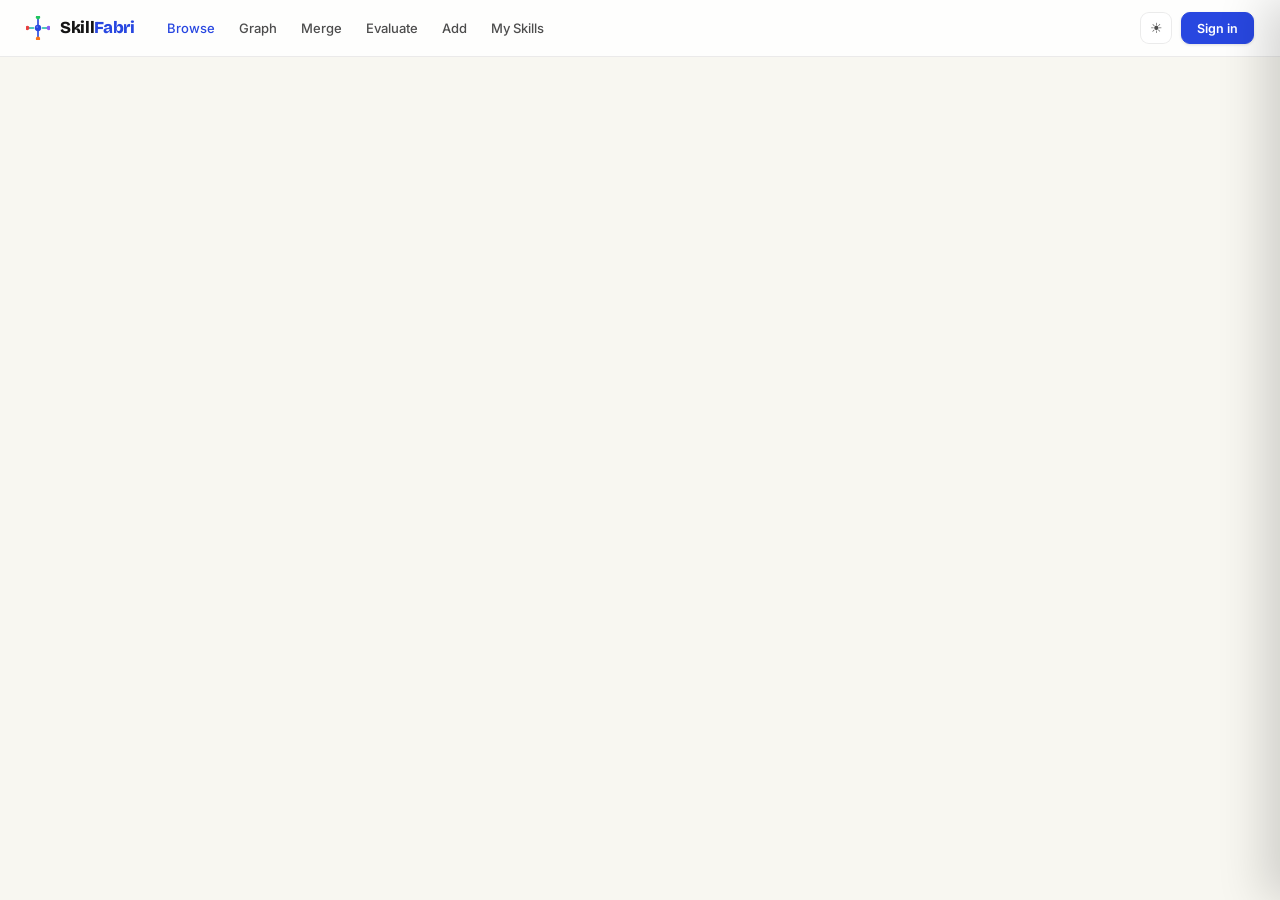
==== commit 0b09b47d: "Evaluate a skill on seven dimensions, and say Merge and Add Five of the dimensions are SkillNet's pu" ====
--- a/explorer/explorer.html
+++ b/explorer/explorer.html
@@ -3,7 +3,7 @@
 <head>
 <meta charset="utf-8">
 <meta name="viewport" content="width=device-width, initial-scale=1">
-<title>SkillFabri — SE Agent Skill Market</title>
+<title>SkillFabri · AI Agent Skill Market</title>
 <link rel="icon" type="image/svg+xml" href="/favicon.svg">
 <link rel="icon" type="image/png" sizes="32x32" href="/favicon-32.png">
 <link rel="apple-touch-icon" sizes="180x180" href="/apple-touch-icon.png">
@@ -475,7 +475,12 @@
 .spin{width:22px;height:22px;border:2.5px solid var(--line);border-top-color:var(--accent);border-radius:50%;animation:sp .7s linear infinite;display:inline-block;vertical-align:middle}@keyframes sp{to{transform:rotate(360deg)}}
 .legend{display:flex;gap:15px;flex-wrap:wrap;font-size:12px;color:var(--ink2);margin:8px 0}.legend span{display:flex;align-items:center;gap:6px}
 /* ---- full-screen skill page ---- */
-#skillpage{position:fixed;inset:var(--hh) 0 0 0;z-index:70;background:var(--bg);display:none;flex-direction:column}
+/* Below the header, not above it. The header has a backdrop-filter, which makes it a stacking
+   context, so .whomenu's z-index:80 is 80 *within the header* and cannot climb past a sibling
+   of the header. At 70 this page covered the account menu and the phone nav, both of which
+   hang below the header bar into the area this page owns. It starts at --hh and never draws
+   over the header anyway, so it has no business outranking it. */
+#skillpage{position:fixed;inset:var(--hh) 0 0 0;z-index:30;background:var(--bg);display:none;flex-direction:column}
 #skillpage.on{display:flex}
 .sptop{display:flex;align-items:center;gap:11px;padding:14px 26px 12px;background:color-mix(in srgb,var(--panel) 86%,transparent);flex-wrap:wrap}
 .imtop{display:flex;align-items:flex-start;gap:12px}
@@ -514,6 +519,38 @@
   font-size:13.5px;padding:9px 18px;border:1px solid var(--accent);border-radius:9px}
 /* Merge. Its own layer above the card that launches it, so closing it returns you to the
    skill you were reading rather than to nothing. */
+/* the evaluation: seven rows, each a level with the span it rests on */
+#evalmodal{position:fixed;inset:0;z-index:95;display:none;align-items:center;justify-content:center;
+  background:rgba(8,10,16,.5);padding:22px;backdrop-filter:blur(3px)}
+#evalmodal.on{display:flex}
+.evwrap{max-height:60vh;overflow:auto;margin-top:2px}
+.evrow{padding:12px 0;border-top:1px solid var(--line2)}
+.evrow:first-child{border-top:0}
+.evhead{display:flex;align-items:baseline;gap:9px}
+.evnm{font-size:13.5px;font-weight:600;color:var(--ink)}
+.evq{font-size:11.5px;color:var(--muted);flex:1;min-width:0}
+.evlv{font-family:var(--mono);font-size:10.5px;padding:2px 9px;border-radius:6px;
+  border:1px solid var(--line);white-space:nowrap}
+.evlv.good{color:var(--inter);border-color:var(--inter)}
+.evlv.average{color:var(--contain);border-color:var(--contain)}
+.evlv.poor{color:#e0644f;border-color:#e0644f}
+.evlv.unknown{color:var(--muted)}
+.evwhy{font-size:12.5px;line-height:1.6;color:var(--ink2);margin-top:7px}
+.evq2{display:block;font-family:var(--mono);font-size:11px;line-height:1.55;color:var(--ink2);
+  border-left:2px solid var(--line);padding:3px 0 3px 10px;margin:6px 0 0;overflow-wrap:anywhere}
+.evraise{display:block;font-size:11.5px;color:var(--muted);margin-top:6px;font-style:italic}
+.evfacts{border:1px solid var(--line);border-radius:10px;background:var(--panel2);
+  padding:10px 13px;font-family:var(--mono);font-size:10.5px;line-height:1.7;color:var(--ink2)}
+.evfacts b{color:var(--muted);font-weight:400}
+.evnote{font-size:11.5px;color:var(--muted);margin-top:13px}
+.evtally{display:flex;gap:6px;margin:11px 0 3px;flex-wrap:wrap}
+/* the evaluation, where it sits on a skill page */
+.evmini{display:flex;flex-wrap:wrap;gap:5px;margin:2px 0 16px}
+.evchip{font-family:var(--mono);font-size:10px;padding:2px 7px;border-radius:5px;
+  border:1px solid var(--line);color:var(--ink2)}
+.evchip.good{color:var(--inter);border-color:var(--inter)}
+.evchip.average{color:var(--contain);border-color:var(--contain)}
+.evchip.poor{color:#e0644f;border-color:#e0644f}
 #mergemodal{position:fixed;inset:0;z-index:95;display:none;align-items:center;justify-content:center;background:rgba(8,10,16,.5);padding:22px;backdrop-filter:blur(3px)}
 #mergemodal.on{display:flex}
 .mgpair{display:grid;grid-template-columns:1fr 26px 1fr;gap:10px;align-items:stretch;margin:2px 0 4px}
@@ -523,10 +560,11 @@
 .mgplus{display:flex;align-items:center;justify-content:center;font-size:17px;color:var(--muted)}
 .mgnote{font-size:12.5px;line-height:1.6;color:var(--ink2)}
 .mgnote b{color:var(--ink)}
-/* mergeable pairs, listed beside the graph they are drawn in */
-.mgcount{float:right;font-family:var(--mono);font-size:10px;letter-spacing:0;
-  text-transform:none;color:var(--muted)}
-.mgrows{display:flex;flex-direction:column;gap:1px;margin:2px 0 16px}
+/* mergeable pairs, listed under the relations in the same panel */
+/* it is the only child of #spmerge, so :first-child would give it the 6px a top section gets,
+   and it is not one — it follows Intersects and needs the gap between sections */
+#spmerge>.relsec{margin-top:18px}
+.mgrows{display:flex;flex-direction:column;gap:1px;margin:2px 0 4px}
 .mgrow{padding:9px 10px;border-radius:9px;border:1px solid transparent;cursor:default}
 .mgrow:hover{background:var(--panel2);border-color:var(--line)}
 .mgrow.off{opacity:.55}
@@ -542,7 +580,7 @@
 .mgoff{font-size:11.5px;line-height:1.55;color:var(--muted);margin:0 0 16px;padding:9px 10px;
   border-left:2px solid var(--line)}
 
-/* Compose: two skills in, one out */
+/* Merge: two skills in, one out */
 .cmwrap{display:grid;grid-template-columns:1fr 46px 1fr;gap:0;align-items:start;margin-top:22px}
 .cmplus{display:flex;align-items:center;justify-content:center;font-size:19px;color:var(--muted);
   padding-top:46px}
@@ -551,7 +589,15 @@
 .cmq{width:100%;border:0;border-bottom:1px solid var(--line);background:transparent;
   color:var(--ink);font:inherit;font-size:13px;padding:13px 15px;outline:none}
 .cmq::placeholder{color:var(--muted)}
-.cmlist{max-height:300px;overflow:auto}
+.cmfacets{display:grid;grid-template-columns:1fr 1fr;gap:1px;background:var(--line);
+  border-bottom:1px solid var(--line)}
+.cmsel{border:0;background:var(--panel);color:var(--ink2);font:inherit;font-size:11.5px;
+  padding:9px 11px;outline:none;cursor:pointer;min-width:0;
+  -webkit-appearance:none;appearance:none;text-overflow:ellipsis}
+.cmsel:hover{color:var(--ink)}
+.cmlist{max-height:340px;overflow:auto}
+.cmn{float:right;font-size:10px;color:var(--muted);letter-spacing:0;text-transform:none}
+.cmnote{padding:11px 15px;font-size:11.5px;line-height:1.55;color:var(--muted)}
 .cmopt{display:block;width:100%;text-align:left;border:0;background:transparent;cursor:pointer;
   padding:9px 15px;font:inherit;color:var(--ink);border-bottom:1px solid var(--line)}
 .cmopt:last-child{border-bottom:0}
@@ -693,8 +739,9 @@
     <nav id="nav">
       <button data-v="browse" class="on">Browse</button>
       <button data-v="graph">Graph</button>
-      <button data-v="compose">Compose</button>
-      <button data-v="add">Upload</button>
+      <button data-v="merge">Merge</button>
+      <button data-v="evaluate">Evaluate</button>
+      <button data-v="add">Add</button>
       <button data-v="mine">My Skills</button>
     </nav>
     <div class="bartools">
@@ -705,7 +752,8 @@
 </header>
 <main>
   <section class="view pad" id="v-browse"></section>
-  <section class="view pad" id="v-compose"></section>
+  <section class="view pad" id="v-merge"></section>
+  <section class="view pad" id="v-evaluate"></section>
   <section class="view pad" id="v-add"></section>
   <section class="view pad" id="v-mine"></section>
 </main>
@@ -742,6 +790,7 @@
 </div>
 <div id="infomodal" onclick="if(event.target.id==='infomodal')closeInfo()"></div>
 <div id="mergemodal" onclick="if(event.target.id==='mergemodal')closeMerge()"></div>
+<div id="evalmodal" onclick="if(event.target.id==='evalmodal')closeEval()"></div>
 <script src="/icons.js"></script>
 <script>
 const API=p=>fetch(p).then(r=>r.json());
@@ -810,7 +859,7 @@
     // and reports it only to the console — so an unconfigured origin looks like a blank gap.
     // Say what happened instead of leaving the space empty.
     setTimeout(()=>{if(host && !host.firstChild)
-      host.innerHTML='<span class="hint" style="line-height:1.5">Google sign-in did not load — '+
+      host.innerHTML='<span class="hint" style="line-height:1.5">Google sign-in did not load. '+
         'this page\'s origin may not be registered for the client id.</span>';},2500);};
   if(_gsi){draw();return;}
   _gsi=document.createElement('script');_gsi.src='https://accounts.google.com/gsi/client';
@@ -875,14 +924,15 @@
   document.querySelectorAll('.view').forEach(e=>e.classList.toggle('on',e.id==='v-'+v));
   document.querySelectorAll('nav button').forEach(b=>b.classList.toggle('on',b.dataset.v===v));
   if(v==='browse'&&!R.browse){renderBrowse();R.browse=1;}
-  if(v==='compose'&&!R.compose){renderCompose();R.compose=1;}
+  if(v==='merge'&&!R.merge){renderMerge();R.merge=1;}
+  if(v==='evaluate'&&!R.evaluate){renderEvaluate();R.evaluate=1;}
   if(v==='add'&&!R.add){renderAdd();R.add=1;}
   if(v==='mine'){renderMine();}
   if(v==='graph'){document.querySelectorAll('nav button').forEach(b=>b.classList.toggle('on',b.dataset.v==='graph'));
     API('/api/list?sort=shared').then(d=>{const t=(d.items||[])[0];if(t)openSkill(t.id);});}}
 const R={};
-/* the landing page routes by hash: #graph #graph=<id> #browse #browse=<activity> #compose
-   #compose=<a>,<b> #add #mine #dups #q=… */
+/* the landing page routes by hash: #graph #graph=<id> #browse #browse=<activity> #merge
+   #merge=<a>,<b> (#compose still accepted) #add #mine #dups #q=… */
 function applyHash(){
   if((location.hash||'')==='#signin'){show('mine');
     setTimeout(()=>{if(!signedIn())askSignIn('Sign in to keep your own list.');},80);return true;}
@@ -892,11 +942,21 @@
     if(!R.browse){renderBrowse().then(()=>{R.browse=1;go();});}else go();};
   if(h.startsWith('q=')){const q=h.slice(2);const b=document.getElementById('q');if(b)b.value=q;toBrowse({q});return true;}
   if(h==='dups'){toBrowse({sort:'dups',has:'dups'});return true;}
-  if(h==='compose'||h.startsWith('compose=')){
-    show('compose');
-    const pair=h.startsWith('compose=')?h.slice(8).split(',').map(Number).filter(n=>n>=0):null;
-    const go=()=>{if(pair&&pair.length===2){cmPick(0,pair[0]);cmPick(1,pair[1]);}};
-    if(!R.compose){renderCompose().then(()=>{R.compose=1;go();});}else go();
+  if(h==='evaluate'||h.startsWith('evaluate=')){
+    show('evaluate');
+    const id=h.startsWith('evaluate=')?+h.slice(9):null;
+    const go=()=>{if(id!=null&&id>=0)openEval(id);};
+    if(!R.evaluate){renderEvaluate().then(()=>{R.evaluate=1;go();});}else go();
+    return true;}
+  if(h==='merge'||h.startsWith('merge=')||h==='compose'||h.startsWith('compose=')){
+    show('merge');
+    // #compose was the old spelling of this route; links to it still exist
+    const q=h.startsWith('merge=')?h.slice(6):(h.startsWith('compose=')?h.slice(8):'');
+    const pair=q?q.split(',').map(Number).filter(n=>n>=0):null;
+    // sequential: each pick now re-renders the other slot, and two of them racing would have
+    // one redraw over the other's result
+    const go=async()=>{if(pair&&pair.length===2){await cmPick(0,pair[0]);await cmPick(1,pair[1]);}};
+    if(!R.merge){renderMerge().then(()=>{R.merge=1;go();});}else go();
     return true;}
   if(h.startsWith('browse=')){const v=h.slice(7);show('browse');
     const go=()=>selectDim('activity',v);
@@ -1247,6 +1307,7 @@
       `<span class="tag act" style="background:${actCol(s.activity)}">${esc(s.activity)}</span>`+
       `<span class="tag cap">${esc(s.capability)}</span>`+
       `<button class="favb ${on?'on':''}" id="spfav">${on?'♥ Saved':'♡ Save'}</button>`+
+      `<button class="favb" id="speval" title="Judge this on seven dimensions">⚖ Evaluate</button>`+
     `</div>`+
     `<div class="spctl">`+
       `<span class="spslider">similarity ≥ <b id="spsv">${SP.minsim.toFixed(2)}</b>`+
@@ -1266,11 +1327,13 @@
         s.steps.map((x,ix)=>`<span class="wstep" data-si="${ix}">${esc(x)}</span>`).join('')+`</div>`:'')+
       ((s.tech||[]).length?`<div class="eyebrow">Tech</div><div class="kv">`+
         s.tech.map(t=>`<span class="tag">${esc(t)}</span>`).join('')+`</div>`:'')+
-      `<div id="spmerge"></div><div id="sprel"></div></div></div>`;
+      `<div id="sprel"></div><div id="spmerge"></div></div></div>`;
   document.getElementById('spfav').onclick=async()=>{const r=await POST('/api/fav',{id:s.id});
     if(!r||r.error){askSignIn('Sign in to save this skill.');return;}
     if(r.on)FAVS.add(s.id);else FAVS.delete(s.id);const b=document.getElementById('spfav');
     b.classList.toggle('on',r.on);b.textContent=r.on?'♥ Saved':'♡ Save';};
+  const eb=document.getElementById('speval');
+  if(eb)eb.onclick=()=>openEval(s.id,s);
   wireSplit();
   const sl=document.getElementById('spsl');sl.oninput=e=>{SP.minsim=+e.target.value;document.getElementById('spsv').textContent=SP.minsim.toFixed(2);clearTimeout(SP._t);SP._t=setTimeout(()=>loadSPGraph(true),110);};
   loadSPGraph(false,true);el.classList.add('on');}
@@ -1332,7 +1395,7 @@
   const nm={};nodes.forEach(n=>nm[n.id]=n);
   // pairs involving THIS skill, which is what the page is about. Among-neighbour pairs are
   // mergeable too — 877 of them on a busy skill — but a list that long is not a list; naming
-  // both ends yourself is what Compose is for.
+  // both ends yourself is what the Merge page is for.
   const pairs=edges
     .filter(e=>(e.a===c||e.b===c)&&e.type!=='near'
                &&typeof e.shared==='number'&&e.shared>=min&&nm[e.a]&&nm[e.b])
@@ -1350,17 +1413,29 @@
   const pairs=MGP.pairs||[],nm=MGP.nm||{};
   const shown=MGP.all?pairs:pairs.slice(0,MGSHOW),rest=pairs.length-shown.length;
   const off=!(CAPS&&CAPS.merge);
-  // nearly every neighbour clears a bar of two, so the count ranks rather than admits — the
-  // strongest pairs first is the whole value of the list
-  host.innerHTML=`<div class="eyebrow">Mergeable here<span class="mgcount">${pairs.length} `+
-    `pair${pairs.length>1?'s':''}</span></div><div class="mgrows" id="mgrows">`+
-    shown.map((e,i)=>mgRow(e,nm,i,MGP.have,off)).join('')+`</div>`+
-    (rest>0?`<button class="cmclear" id="mgmore" style="margin:0 0 16px">+${rest} more</button>`
-           :(MGP.all&&pairs.length>MGSHOW
-             ?`<button class="cmclear" id="mgless" style="margin:0 0 16px">Show fewer</button>`:''))+
-    (off?`<div class="mgoff">Merging is not set up on this instance — it needs the SKILL.md `+
-         `bundle and an API key, which the hosted copy does not carry. Run it locally to `+
-         `compose from these.</div>`:'');
+  // Same section as Same, Contains and Intersects, because it reads as one of them and folds
+  // like one of them. Accent rather than a relation colour: those three are what the judge
+  // found, this is what you could make, and the edge a merge leaves behind is `derived`.
+  const col=cssv('--accent');
+  // nearly every neighbour clears a bar of two, so the count ranks rather than admits, and
+  // the strongest pairs first is the whole value of the list
+  host.innerHTML=`<div class="relsec" data-t="merge"><div class="relhead" role="button" tabindex="0">`+
+    `<span class="dot" style="background:${col}"></span>Mergeable`+
+    `<b class="relcount">${pairs.length}</b><span class="relcar">▾</span></div>`+
+    `<div class="relrows"><div class="mgrows" id="mgrows">`+
+      shown.map((e,i)=>mgRow(e,nm,i,MGP.have,off)).join('')+`</div>`+
+      (rest>0?`<button class="cmclear" id="mgmore" style="margin:0 0 4px">+${rest} more</button>`
+             :(MGP.all&&pairs.length>MGSHOW
+               ?`<button class="cmclear" id="mgless" style="margin:0 0 4px">Show fewer</button>`:''))+
+      (off?`<div class="mgoff">Merging is not set up on this instance. It needs the SKILL.md `+
+           `bundle and an API key, which the hosted copy does not carry. Run it locally to `+
+           `merge them there.</div>`:'')+
+    `</div></div>`;
+  const sec=host.querySelector('.relsec'),h=host.querySelector('.relhead');
+  if(SPFOLD.merge)sec.classList.add('fold');
+  const flip=()=>{SPFOLD.merge=sec.classList.toggle('fold');};
+  h.onclick=flip;
+  h.onkeydown=ev=>{if(ev.key==='Enter'||ev.key===' '){ev.preventDefault();flip();}};
   wireMergeRows(shown,nm);
   const more=document.getElementById('mgmore'),less=document.getElementById('mgless');
   if(more)more.onclick=()=>{MGP.all=true;paintMergePanel();};
@@ -1393,7 +1468,7 @@
   document.querySelectorAll('#mgrows .mggo').forEach(btn=>{
     const e=pairs[+btn.dataset.i];if(!e)return;
     btn.onclick=ev=>{ev.stopPropagation();openMerge(e.a,e.b);};});}
-const SPFOLD={same:false,contain:false,intersect:false};
+const SPFOLD={same:false,contain:false,intersect:false,merge:false};
 // The panel is a fixed 400px, which is wrong in both directions: too narrow to read long skill
 // names, too wide when you want the graph. Make the split a user setting, and remember it.
 const SPW={min:280,max:760,def:400};
@@ -1421,19 +1496,21 @@
   // missing, and the answer is the command that supplies it. Telling that reader to "run it
   // locally" is telling them to do what they are already doing.
   if(ME&&ME.upstream)return renderAddNeeds(el);
-  el.innerHTML=`<h1>Upload your own skill</h1>`+
-    `<p class="lede">This one runs on your machine, not here.</p>`+
+  el.innerHTML=`<h1>Add your own skill</h1>`+
+    `<p class="lede">This needs a local deployment for now.</p>`+
     `<div class="localonly">`+
       `<p>Placing a skill reads your <b>SKILL.md</b>, labels it with a model, and searches the `+
       `corpus for neighbours. That needs a gigabyte of vectors and an API key, and neither `+
       `belongs on a public site where every visit would spend someone else's money.</p>`+
       `<p>Browsing, search and the relation graphs work here without them.</p>`+
       `<div class="eyebrow">Run it yourself</div>`+
-      `<pre class="localcmd">conda create -n skillfabri python=3.11 -y
+      `<pre class="localcmd">git clone https://github.com/Jianheng-Liu/SkillFabri.git
+cd SkillFabri
+conda create -n skillfabri python=3.11 -y
 conda activate skillfabri
 pip install -r requirements.txt
 
-<span class="cmt"># the vectors that find a new skill's neighbours</span>
+<span class="cmt"># the vectors that find a new skill's neighbours (226 MB)</span>
 python tools/fetch_data.py --only skill_embeddings.npy
 export OPENROUTER_API_KEY=...
 
@@ -1449,10 +1526,12 @@
   if(!why.embeddings)need.push(['The skill embeddings are missing.',
     'One vector per skill, 226 MB, which is how a new skill finds its neighbours.',
     'python tools/fetch_data.py --only skill_embeddings.npy']);
+  // a file the right size and the wrong contents used to pass unnoticed, so the fetcher now
+  // checks the Hub's sha256 and this line is worth saying out loud
   if(!why.api_key)need.push(['No API key is set.',
     'Reading and labelling a SKILL.md calls a model.',
     'export OPENROUTER_API_KEY=...']);
-  el.innerHTML=`<h1>Upload your own skill</h1>`+
+  el.innerHTML=`<h1>Add your own skill</h1>`+
     `<p class="lede">Two more things and this works.</p>`+
     `<div class="localonly" style="max-width:660px">`+
       need.map(([t,d,c])=>`<p><b>${t}</b> ${d}</p><pre class="localcmd">${esc(c)}</pre>`).join('')+
@@ -1884,7 +1963,7 @@
     `<div class="mgchk">${badge}${warn.length?`<span class="mgwarn">${esc(warn.join(' · '))}</span>`:''}</div>`+
     conflicts+(decided?`<div class="mgnote" style="margin:12px 0 4px"><b>how the merge `+
       `resolved them</b></div>${decided}`:'')+
-    `<div class="mgnote" style="margin:0 0 11px"><b>${esc(r.name||'merged-skill')}</b> — ${esc(r.summary||'')}</div>`+
+    `<div class="mgnote" style="margin:0 0 11px"><b>${esc(r.name||'merged-skill')}</b> · ${esc(r.summary||'')}</div>`+
     `<pre class="mgmd">${esc(r.skill_md||'')}</pre>${drop}`,
     `<button class="imsrc" onclick="mgDownload()">↓ SKILL.md</button>`+
     `<button class="imsrc" onclick="mgCopy(this)">Copy</button>`+
@@ -2059,25 +2138,83 @@
    the work is — once the first is chosen it lists that skill's mergeable neighbours, ranked by
    shared operations, so the ordinary path is two clicks and cannot assemble a pair that the
    gate will turn away. Free search stays underneath for the case where you already know both. */
-const CM={a:null,b:null,q:['',''],opts:[[],[]],sug:null};
-
-async function renderCompose(){
-  const el=document.getElementById('v-compose');
-  try{CAPS=await API('/api/caps');}catch(_){}
-  let can={ready:false,min_shared:2};
-  try{can=await API('/api/merge/can');}catch(_){}
-  CM.min=can.min_shared||2;CM.ready=can.ready;
-  el.innerHTML=`<h1>Compose a skill from two</h1>`+
+const CM={a:null,b:null,q:['',''],act:['',''],sort:['pop','pop'],sug:[null,null],dims:null};
+
+const CM_SORTS=[['pop','popularity'],['shared','most connected'],['dups','most duplicated'],
+                ['updated','recently updated'],['name','name']];
+
+async function renderMerge(){
+  const el=document.getElementById('v-merge');
+  try{CAPS=await API('/api/caps');}catch(_){CAPS={merge:false,merge_why:{}};}
+  // Off on the public site by choice, off locally because something is missing. Those are
+  // different problems with different answers, and the page that offers two search boxes over
+  // documents it does not have is neither of them.
+  if(!CAPS.merge)return (ME&&ME.upstream)?renderMergeNeeds(el):renderMergeLocalOnly(el);
+  CM.min=CAPS.min_shared||2;
+  if(!CM.dims){try{CM.dims=(await API('/api/dims')).activity||[];}catch(_){CM.dims=[];}}
+  el.innerHTML=`<h1>Merge two skills into one</h1>`+
     `<p class="lede">Two skills that share concrete operations are, often enough, one skill `+
-    `written twice. Pick both and one <b>SKILL.md</b> is written from them — the workflow of `+
+    `written twice. Pick both and one <b>SKILL.md</b> is written from them: the workflow of `+
     `each, the disagreements settled, nothing dropped silently.</p>`+
-    (can.ready?'':`<p class="lede cmwarn">Merging is not set up on this instance`+
-      `${can.why&&can.why.api_key===false?' — no API key':''}.</p>`)+
     `<div class="cmwrap"><div id="cm0"></div><div class="cmplus">+</div><div id="cm1"></div></div>`+
     `<div class="cmverdict" id="cmv"></div>`;
   cmSlot(0);cmSlot(1);cmVerdict();
   return true;}
 
+function cmLocalCmd(what,cmd){
+  return `<pre class="localcmd">git clone https://github.com/Jianheng-Liu/SkillFabri.git
+cd SkillFabri
+conda create -n skillfabri python=3.11 -y
+conda activate skillfabri
+pip install -r requirements.txt
+
+<span class="cmt"># ${esc(what)}</span>
+${esc(cmd)}
+export CRS_OAI_KEY=...          <span class="cmt"># or OPENROUTER_API_KEY</span>
+
+python explorer/app.py --port 8000</pre>`;}
+
+function renderMergeLocalOnly(el){
+  el.innerHTML=`<h1>Merge two skills into one</h1>`+
+    `<p class="lede">This needs a local deployment for now.</p>`+
+    `<div class="localonly">`+
+      `<p>A merge reads both skills' <b>SKILL.md</b> in full, works out the single skill that `+
+      `does both jobs, writes it, and checks what it wrote. That needs every document in the `+
+      `corpus and an API key. Neither belongs on a public site, where one visitor could spend `+
+      `an afternoon of someone else's money.</p>`+
+      `<p>Browsing, search and the relation graphs work here without them. The graph already `+
+      `says which pairs are worth merging; running it yourself is what turns one into a file.</p>`+
+      `<div class="eyebrow">Run it yourself</div>`+
+      cmLocalCmd("every skill's SKILL.md, which a merge reads two of (38 MB)",
+                 "python tools/fetch_data.py --only skillmd.zip")+
+      `<div class="lofoot">`+
+        `<a class="btn" href="https://github.com/Jianheng-Liu/SkillFabri" target="_blank" rel="noopener">↗ Repository and setup</a>`+
+        `<button class="lobrowse" onclick="show('graph')">Find a pair in the graph →</button>`+
+      `</div>`+
+    `</div>`;}
+
+function renderMergeNeeds(el){
+  const why=(CAPS&&CAPS.merge_why)||{};
+  const need=[];
+  if(!why.docs)need.push(['The SKILL.md bundle is missing.',
+    "Every skill's own document, 38 MB, and a merge reads two of them in full.",
+    'python tools/fetch_data.py --only skillmd.zip']);
+  if(!why.api_key)need.push(['No API key is set.',
+    'Planning, writing and checking a merged skill each call a model.',
+    'export CRS_OAI_KEY=...        # or OPENROUTER_API_KEY']);
+  el.innerHTML=`<h1>Merge two skills into one</h1>`+
+    `<p class="lede">${need.length>1?'Two more things':'One more thing'} and this works.</p>`+
+    `<div class="localonly" style="max-width:660px">`+
+      need.map(([t,d,c])=>`<p><b>${t}</b> ${d}</p><pre class="localcmd">${esc(c)}</pre>`).join('')+
+      `<p style="margin-top:14px">Restart the server afterwards. Browsing, search and the `+
+      `relation graphs work without either of these.</p>`+
+      `<div class="lofoot"><button class="lobrowse" onclick="show('graph')">`+
+      `Find a pair in the graph →</button></div>`+
+    `</div>`;}
+
+/* One slot. A name is a poor way to find a skill in this corpus: 79 of them are called
+   code-review. So the slot carries what Browse carries, scoped to fit beside another one:
+   a query, the activity it belongs to, and the order to put them in. */
 function cmSlot(k){
   const host=document.getElementById('cm'+k);if(!host)return;
   const rec=k?CM.b:CM.a;
@@ -2087,44 +2224,69 @@
       `<div class="mt">${esc(rec.activity||'')}${rec.capability?' · '+esc(rec.capability):''}</div>`+
       `<button class="cmclear" data-k="${k}">Change</button></div>`;
     host.querySelector('.cmclear').onclick=()=>{
-      if(k)CM.b=null;else{CM.a=null;CM.sug=null;}
-      cmSlot(k);if(!k)cmSlot(1);cmVerdict();};
+      if(k)CM.b=null;else CM.a=null;
+      // the other slot was listing THIS skill's neighbours; it no longer has a skill to list
+      CM.sug=[null,null];
+      cmSlot(k);cmSlot(1-k);cmVerdict();};
     return;}
   host.className='cmslot';
-  host.innerHTML=`<input class="cmq" id="cmq${k}" placeholder="Search a skill…" `+
-    `value="${esc(CM.q[k])}" autocomplete="off"><div class="cmlist" id="cml${k}"></div>`;
+  host.innerHTML=`<input class="cmq" id="cmq${k}" placeholder="Search a skill" `+
+      `value="${esc(CM.q[k])}" autocomplete="off">`+
+    `<div class="cmfacets">`+
+      `<select class="cmsel" id="cma${k}"><option value="">every activity</option>`+
+        (CM.dims||[]).map(d=>`<option value="${esc(d.val)}"`+
+          (CM.act[k]===d.val?' selected':'')+`>${esc(d.val)} (${d.count})</option>`).join('')+
+      `</select>`+
+      `<select class="cmsel" id="cms${k}">`+
+        CM_SORTS.map(([v,l])=>`<option value="${v}"`+
+          (CM.sort[k]===v?' selected':'')+`>${esc(l)}</option>`).join('')+
+      `</select>`+
+    `</div><div class="cmlist" id="cml${k}"></div>`;
   const inp=host.querySelector('.cmq');
   inp.oninput=()=>{CM.q[k]=inp.value;clearTimeout(CM['_t'+k]);
     CM['_t'+k]=setTimeout(()=>cmSearch(k),180);};
+  host.querySelector('#cma'+k).onchange=e=>{CM.act[k]=e.target.value;cmSearch(k);};
+  host.querySelector('#cms'+k).onchange=e=>{CM.sort[k]=e.target.value;cmSearch(k);};
   cmSearch(k);}
 
 async function cmSearch(k){
   const list=document.getElementById('cml'+k);if(!list)return;
-  const q=(CM.q[k]||'').trim();
-  // the second slot with nothing typed is the suggestion case: the first skill's own
-  // neighbours, which is the only list here that is guaranteed to clear the gate
-  if(!q&&k===1&&CM.a){
-    if(!CM.sug){
-      try{const s=await API('/api/skill?id='+CM.a.id);
-        CM.sug=(s.relations||[]).filter(r=>typeof r.shared==='number'&&r.shared>=CM.min)
-          .sort((x,y)=>y.shared-x.shared).slice(0,14);}catch(_){CM.sug=[];}}
-    if(!CM.sug.length){
-      list.innerHTML=`<div class="cmhead">Nothing mergeable with this one</div>`+
-        `<div class="cmopt" style="cursor:default"><span>No skill shares `+
-        `${CM.min} counted operations with ${esc(clip(CM.a.name,24))}. Search for one anyway `+
-        `— Reconcile will say whether they can be one skill.</span></div>`;return;}
-    list.innerHTML=`<div class="cmhead">Related to ${esc(clip(CM.a.name,22))}</div>`+
-      CM.sug.map(r=>`<button class="cmopt" data-id="${r.id}"><b>${esc(r.name)}</b>`+
-        `<span><i class="sh">${r.shared} shared</i> · ${esc(r.activity||'')}</span></button>`).join('');
-    cmWire(k,list);return;}
-  if(!q){list.innerHTML=`<div class="cmhead">Start typing a name</div>`;return;}
-  let d={items:[]};
-  try{d=await API('/api/list?n=14&q='+encodeURIComponent(q));}catch(_){}
+  const q=(CM.q[k]||'').trim(), act=CM.act[k]||'';
+  // An untouched slot opposite a filled one is the suggestion case: that skill's own
+  // neighbours, the only list here every row of which is known to clear the gate. It does not
+  // matter which side was chosen first; whichever slot is still empty gets the list.
+  const from=k?CM.a:CM.b;
+  if(!q&&!act&&from){
+    if(!CM.sug[k]){
+      try{const s=await API('/api/skill?id='+from.id);
+        CM.sug[k]=(s.relations||[]).filter(r=>typeof r.shared==='number'&&r.shared>=CM.min)
+          .sort((x,y)=>y.shared-x.shared).slice(0,40);}catch(_){CM.sug[k]=[];}}
+    if(CM.sug[k].length){
+      list.innerHTML=`<div class="cmhead">Related to ${esc(clip(from.name,20))}`+
+        `<span class="cmn">${CM.sug[k].length}</span></div>`+
+        CM.sug[k].map(r=>`<button class="cmopt" data-id="${r.id}"><b>${esc(r.name)}</b>`+
+          `<span><i class="sh">${r.shared} shared</i> · ${esc(r.activity||'')}</span></button>`).join('');
+      cmWire(k,list);return;}
+    list.innerHTML=`<div class="cmhead">Nothing mergeable with this one</div>`+
+      `<div class="cmnote">No skill shares ${CM.min} counted operations with `+
+      `${esc(clip(from.name,24))}. Search or filter for one anyway; Reconcile reads both `+
+      `documents and decides.</div>`;
+    return;}
+  list.innerHTML=`<div class="cmhead">Loading</div>`;
+  const qs=['sort='+encodeURIComponent(CM.sort[k]||'pop')];
+  if(q)qs.push('q='+encodeURIComponent(q));
+  if(act)qs.push('act='+encodeURIComponent(act));
+  let d={items:[],total:0};
+  try{d=await API('/api/list?'+qs.join('&'));}catch(_){}
   const other=k?CM.a:CM.b;
-  const items=(d.items||[]).filter(x=>!other||x.id!==other.id);
-  if(!items.length){list.innerHTML=`<div class="cmhead">No skill by that name</div>`;return;}
-  list.innerHTML=items.map(x=>`<button class="cmopt" data-id="${x.id}"><b>${esc(x.name)}</b>`+
-    `<span>${esc(x.activity||'')}${x.capability?' · '+esc(x.capability):''}</span></button>`).join('');
+  const items=(d.items||[]).filter(x=>!other||x.id!==other.id).slice(0,40);
+  if(!items.length){list.innerHTML=`<div class="cmhead">Nothing here</div>`+
+    `<div class="cmnote">No skill matches that.</div>`;return;}
+  const what=q?`Matching "${esc(clip(q,18))}"`:(act?esc(act):'All skills');
+  list.innerHTML=`<div class="cmhead">${what}<span class="cmn">${(d.total||items.length).toLocaleString()}</span></div>`+
+    items.map(x=>`<button class="cmopt" data-id="${x.id}"><b>${esc(x.name)}</b>`+
+      `<span>${esc(x.activity||'')}${x.capability?' · '+esc(x.capability):''}`+
+      `${x.rel&&x.rel.intersect?` · <i class="sh">${x.rel.intersect} related</i>`:''}</span></button>`).join('');
   cmWire(k,list);}
 
 function cmWire(k,list){
@@ -2134,9 +2296,11 @@
 async function cmPick(k,id){
   let rec=null;
   try{rec=await API('/api/skill?id='+id);}catch(_){return;}
-  if(k){CM.b={id,name:rec.name,activity:rec.activity,capability:rec.capability};}
-  else{CM.a={id,name:rec.name,activity:rec.activity,capability:rec.capability};CM.sug=null;}
-  CM.q[k]='';cmSlot(k);if(!k)cmSlot(1);cmVerdict();}
+  const pick={id,name:rec.name,activity:rec.activity,capability:rec.capability};
+  if(k)CM.b=pick;else CM.a=pick;
+  // the opposite slot's suggestions were drawn from whatever used to be here
+  CM.sug=[null,null];
+  CM.q[k]='';CM.act[k]='';cmSlot(k);cmSlot(1-k);cmVerdict();}
 
 async function cmVerdict(){
   const v=document.getElementById('cmv');if(!v)return;
@@ -2149,25 +2313,225 @@
   if(p.have_docs&&p.have_docs[0]===false)miss.push(CM.a.name);
   if(p.have_docs&&p.have_docs[1]===false)miss.push(CM.b.name);
   if(miss.length){
-    v.innerHTML=`<div class="cmshared cmwarn">${esc(miss.join(' and '))} `+
-      `${miss.length>1?'reached':'reached'} the corpus through a listing rather than a file, `+
-      `so there is no <b>SKILL.md</b> to merge${miss.length>1?'':''}.</div>`;return;}
+    v.innerHTML=`<div class="cmshared cmwarn">${esc(miss.join(' and '))} reached the corpus `+
+      `through a listing rather than a file, so there is no <b>SKILL.md</b> to merge. `+
+      `1,722 of the 14,460 arrived that way.</div>`;return;}
   const sh=typeof p.shared==='number'?p.shared:0;
-  // a pair with no counted relation is not refused here: the count comes from the graph, and
-  // whether these two can be one skill is Reconcile's answer, made after reading both
+  // A pair with no counted relation is not refused here. The count comes from the graph, and
+  // whether these two can be one skill is Reconcile's answer, made after reading both.
   const line=sh>=CM.min
     ? `<b>${sh} shared operation${sh>1?'s':''}</b>, counted when the graph was built.`
     : `These two have <b>no counted relation</b> in the graph. Reconcile reads both documents `+
-      `and will say whether they can be one skill — it may well refuse.`;
+      `and says whether they can be one skill. It may well refuse.`;
   v.innerHTML=`<div class="cmshared">${line}</div>`+
-    `<button class="btn cmgo" id="cmgo"${CM.ready?'':' disabled'}>⧉ Merge these two →</button>`;
+    `<button class="btn cmgo" id="cmgo">⧉ Merge these two →</button>`;
   const go=document.getElementById('cmgo');
   if(go)go.onclick=()=>openMerge(CM.a.id,CM.b.id);}
+
+/* ===== EVALUATE =====
+   Seven dimensions over one document. Five are SkillNet's published set, kept in their
+   wording so a level here is comparable to the 6,491 SkillNet labels already in this
+   corpus; two are added because a market needs them and that set has neither. Discovery,
+   because routing is what the graph is for and SkillMD-138K finds the metadata defective in
+   67% of 138,133 files. Portability, because 36% of the documents here name or assume a
+   harness and a third of them are bound to one by frontmatter alone.
+
+   No total. Three separate sources say not to: the working draft restricts a total to one
+   rule version and one configuration, ACES measured roughly no correlation between a
+   static score and real task lift, and the evaluation survey criticises single-score
+   aggregation directly. A number out of ten here would be the marketplace badge we argue
+   against, wearing our own colours. */
+let EV={id:null,name:'',res:null,t0:0,tick:null,saved:false};
+
+function evShell(body,foot){
+  return `<div class="imcard" style="max-width:660px">`+
+    `<div class="imhead"><button class="x" onclick="closeEval()">✕</button>`+
+      `<h2>Evaluate</h2>`+
+      `<div class="dsum" style="margin:9px 0 0">${esc(EV.name||'')}</div></div>`+
+    `<div class="imbody">${body}</div>`+
+    (foot?`<div class="imfoot">${foot}</div>`:'')+`</div>`;}
+
+function evPaint(body,foot){document.getElementById('evalmodal').innerHTML=evShell(body,foot);}
+function closeEval(){
+  if(EV.tick){clearInterval(EV.tick);EV.tick=null;}
+  document.getElementById('evalmodal').classList.remove('on');}
+
+const evCls=l=>({Good:'good',Average:'average',Poor:'poor'})[l]||'unknown';
+
+function evFacts(ev){
+  if(!ev)return '';
+  const bits=[];
+  if((ev.frontmatter||[]).length)bits.push(`<b>frontmatter</b> ${esc(ev.frontmatter.join(', '))}`);
+  if((ev.missing_spec_keys||[]).length)bits.push(`<b>missing</b> ${esc(ev.missing_spec_keys.join(', '))}`);
+  if((ev.harness_only_keys||[]).length)bits.push(`<b>harness-only keys</b> ${esc(ev.harness_only_keys.join(', '))}`);
+  if((ev.harnesses_named||[]).length)bits.push(`<b>names</b> ${esc(ev.harnesses_named.join(', '))}`);
+  if((ev.personal_paths||[]).length)bits.push(`<b>personal paths</b> ${esc(ev.personal_paths.join(' '))}`);
+  if((ev.os_specific_commands||[]).length)bits.push(`<b>os-specific</b> ${esc(ev.os_specific_commands.join(' '))}`);
+  if((ev.referenced_files||[]).length)bits.push(`<b>references</b> ${esc(ev.referenced_files.join(' '))}`);
+  const z=ev.size||{};
+  bits.push(`<b>document</b> ${((z.chars||0)/1000).toFixed(1)}KB · ${z.sections||0} sections · ${z.code_blocks||0} code blocks`);
+  bits.push(`<b>capture</b> ${esc(ev.capture||'')}`);
+  return `<div class="evfacts">${bits.join('<br>')}</div>`;}
+
+function evResult(r){
+  const tally={};
+  r.order.forEach(k=>{const l=r.dimensions[k].level;tally[l]=(tally[l]||0)+1;});
+  const chips=['Good','Average','Poor','Unknown'].filter(l=>tally[l])
+    .map(l=>`<span class="evlv ${evCls(l)}">${tally[l]} ${l.toLowerCase()}</span>`).join('');
+  const rows=r.order.map(k=>{
+    const d=r.dimensions[k];
+    return `<div class="evrow"><div class="evhead">`+
+      `<span class="evnm">${esc(d.label)}</span>`+
+      `<span class="evq">${esc(d.question)}</span>`+
+      `<span class="evlv ${evCls(d.level)}">${esc(d.level)}</span></div>`+
+      (d.reason?`<div class="evwhy">${esc(d.reason)}</div>`:'')+
+      (d.evidence||[]).map(q=>`<span class="evq2">${esc(q)}</span>`).join('')+
+      (d.what_would_raise_it?`<span class="evraise">${esc(d.what_would_raise_it)}</span>`:'')+
+      `</div>`;}).join('');
+  return `<div class="dsum" style="margin:0 0 12px">${esc(r.summary||'')}</div>`+
+    `<div class="evtally">${chips}</div>`+
+    `<div class="evwrap">${rows}</div>`+
+    `<div class="evnote">No total. A single number would rank these against each other on a `+
+    `scale nobody has shown predicts anything, which is the badge this project argues with.</div>`;}
+
+async function openEval(id,rec){
+  const m=document.getElementById('evalmodal');
+  EV={id:id,name:(rec&&rec.name)||'',res:null,t0:Date.now(),tick:null,saved:false};
+  m.classList.add('on');
+  evPaint(`<div class="empty"><span class="spin"></span><div style="margin-top:12px">Reading the document…</div></div>`,'');
+  let r;
+  try{
+    r=await fetch('/api/evaluate/run',{method:'POST',headers:{'Content-Type':'application/json'},
+      body:JSON.stringify(id!=null?{id:id}:{md:(rec&&rec.md)||'',name:(rec&&rec.name)||'',summary:(rec&&rec.summary)||''})});
+  }catch(e){return evPaint(`<div class="empty">${esc(String(e))}</div>`,
+    `<button class="btn" onclick="closeEval()">Close</button>`);}
+  const rd=r.body.getReader(),dec=new TextDecoder();let buf='',facts='';
+  for(;;){
+    const {value,done}=await rd.read();
+    if(done)break;
+    buf+=dec.decode(value,{stream:true});
+    let ix;
+    while((ix=buf.indexOf('\n\n'))>=0){
+      const raw=buf.slice(0,ix);buf=buf.slice(ix+2);
+      const line=raw.split('\n').filter(l=>l.startsWith('data:')).map(l=>l.slice(5).trim()).join('');
+      if(!line)continue;
+      let e;try{e=JSON.parse(line);}catch(_){continue;}
+      if(e.t==='start'){EV.name=e.name||EV.name;}
+      else if(e.t==='evidence'){
+        facts=evFacts(e.evidence);
+        evPaint(facts+`<div class="empty" style="margin-top:14px"><span class="spin"></span>`+
+          `<div style="margin-top:12px">Judging seven dimensions<span id="evclk"></span></div></div>`,'');
+        if(!EV.tick){EV.t0=Date.now();EV.tick=setInterval(()=>{
+          const c=document.getElementById('evclk');
+          if(!c){clearInterval(EV.tick);EV.tick=null;return;}
+          c.textContent=' · '+Math.round((Date.now()-EV.t0)/1000)+'s';},1000);}}
+      else if(e.t==='done'){
+        if(EV.tick){clearInterval(EV.tick);EV.tick=null;}
+        EV.res=e.result;
+        evPaint(evResult(e.result),
+          `<button class="imsrc" onclick="closeEval()">Close</button>`+
+          `<button class="btn" id="evsave">♥ Save to My Skills</button>`);
+        const b=document.getElementById('evsave');
+        if(b)b.onclick=()=>evSave(b);
+        evSave(null,true);   // quietly, because the result is worth keeping by default
+        return;}
+      else if(e.t==='error'){
+        if(EV.tick){clearInterval(EV.tick);EV.tick=null;}
+        // a provider failure is an error here, never a row of Poor
+        return evPaint(facts+`<div class="empty" style="margin-top:14px">${esc(e.message||'evaluation failed')}</div>`,
+          `<button class="btn" onclick="closeEval()">Close</button>`);}}}
+  if(EV.tick){clearInterval(EV.tick);EV.tick=null;}
+  evPaint(facts+`<div class="empty">the connection closed before the evaluation finished</div>`,
+    `<button class="btn" onclick="closeEval()">Close</button>`);}
+
+async function evSave(btn,quiet){
+  if(!EV.res||EV.saved)return;
+  const rec=(EV.id!=null&&D_REC[EV.id])||null;
+  const body={name:EV.name||'evaluated skill',
+    summary:(rec&&rec.summary)||EV.res.summary||'',
+    activity:(rec&&rec.activity)||'—',capability:(rec&&rec.capability)||'—',
+    tech:(rec&&rec.tech)||[],steps:(rec&&rec.steps)||[],
+    source_id:EV.id,eval:EV.res,ts:Date.now()};
+  let r=null;
+  try{r=await POST('/api/save',body);}catch(_){}
+  if(r&&r.ok){EV.saved=true;if(btn){btn.textContent='♥ Saved';btn.disabled=true;}return;}
+  // signed out is the ordinary case, and losing the result to a dialog would be worse
+  if(!quiet&&btn)askSignIn('Sign in to keep this evaluation.');
+  else if(btn)btn.textContent='♡ Sign in to save';}
+
+const D_REC={};
+
+async function renderEvaluate(){
+  const el=document.getElementById('v-evaluate');
+  let can={ready:false,dims:[]};
+  try{can=await API('/api/evaluate/can');}catch(_){}
+  if(!can.ready){
+    el.innerHTML=`<h1>Evaluate a skill</h1>`+
+      `<p class="lede">This needs a local deployment for now.</p>`+
+      `<div class="localonly">`+
+        `<p>Evaluating reads the whole document and judges it on seven dimensions. That needs `+
+        `every skill's <b>SKILL.md</b> and an API key, neither of which the hosted copy `+
+        `carries.</p>`+
+        `<div class="eyebrow">Run it yourself</div>`+
+        cmLocalCmd("every skill's SKILL.md, which evaluation reads in full (38 MB)",
+                   "python tools/fetch_data.py --only skillmd.zip")+
+        `<div class="lofoot"><a class="btn" href="https://github.com/Jianheng-Liu/SkillFabri" target="_blank" rel="noopener">↗ Repository and setup</a></div>`+
+      `</div>`;
+    return true;}
+  if(!EVP.dims)EVP.dims=can.dims||[];
+  if(!EVP.acts){try{EVP.acts=(await API('/api/dims')).activity||[];}catch(_){EVP.acts=[];}}
+  el.innerHTML=`<h1>Evaluate a skill</h1>`+
+    `<p class="lede">Seven dimensions, judged from the document alone. Five are `+
+    `SkillNet's published set so a level here is comparable to theirs; two are added because `+
+    `a market needs them: whether an agent can tell when to use it, and whether it would run `+
+    `on another agent at all.</p>`+
+    `<div class="evtally" style="margin:0 0 18px">`+
+      (can.dims||[]).map(d=>`<span class="evchip">${esc(d.label)}</span>`).join('')+`</div>`+
+    `<div style="max-width:420px"><div id="evpick"></div></div>`;
+  evSlot();
+  return true;}
+
+const EVP={q:'',act:'',sort:'pop',dims:null,acts:null};
+
+function evSlot(){
+  const host=document.getElementById('evpick');if(!host)return;
+  host.className='cmslot';
+  host.innerHTML=`<input class="cmq" id="evq" placeholder="Search a skill" value="${esc(EVP.q)}" autocomplete="off">`+
+    `<div class="cmfacets">`+
+      `<select class="cmsel" id="eva"><option value="">every activity</option>`+
+        (EVP.acts||[]).map(d=>`<option value="${esc(d.val)}"${EVP.act===d.val?' selected':''}>${esc(d.val)} (${d.count})</option>`).join('')+
+      `</select>`+
+      `<select class="cmsel" id="evs">`+
+        CM_SORTS.map(([v,l])=>`<option value="${v}"${EVP.sort===v?' selected':''}>${esc(l)}</option>`).join('')+
+      `</select></div><div class="cmlist" id="evlist"></div>`;
+  const i=host.querySelector('#evq');
+  i.oninput=()=>{EVP.q=i.value;clearTimeout(EVP._t);EVP._t=setTimeout(evSearch,180);};
+  host.querySelector('#eva').onchange=e=>{EVP.act=e.target.value;evSearch();};
+  host.querySelector('#evs').onchange=e=>{EVP.sort=e.target.value;evSearch();};
+  evSearch();}
+
+async function evSearch(){
+  const list=document.getElementById('evlist');if(!list)return;
+  const qs=['sort='+encodeURIComponent(EVP.sort||'pop')];
+  if(EVP.q.trim())qs.push('q='+encodeURIComponent(EVP.q.trim()));
+  if(EVP.act)qs.push('act='+encodeURIComponent(EVP.act));
+  list.innerHTML=`<div class="cmhead">Loading</div>`;
+  let d={items:[],total:0};
+  try{d=await API('/api/list?'+qs.join('&'));}catch(_){}
+  const items=(d.items||[]).slice(0,40);
+  if(!items.length){list.innerHTML=`<div class="cmhead">Nothing here</div>`;return;}
+  items.forEach(x=>D_REC[x.id]=x);
+  const what=EVP.q.trim()?`Matching "${esc(clip(EVP.q.trim(),18))}"`:(EVP.act?esc(EVP.act):'All skills');
+  list.innerHTML=`<div class="cmhead">${what}<span class="cmn">${(d.total||items.length).toLocaleString()}</span></div>`+
+    items.map(x=>`<button class="cmopt" data-id="${x.id}"><b>${esc(x.name)}</b>`+
+      `<span>${esc(x.activity||'')}${x.capability?' · '+esc(x.capability):''}</span></button>`).join('');
+  list.querySelectorAll('.cmopt[data-id]').forEach(b=>
+    b.onclick=()=>openEval(+b.dataset.id,D_REC[+b.dataset.id]));}
 
 async function renderAdd(){const el=document.getElementById('v-add');
   try{CAPS=await API('/api/caps');}catch(e){CAPS={add:false,why:{}};}   // re-read: a restart can change it
   if(!CAPS.add)return renderAddLocalOnly(el);
-  el.innerHTML=`<h1>Upload your own skill</h1><p class="lede">Drop your <b>SKILL.md</b> or paste it in full. Everything is extracted from the file itself — you label nothing. About 20 seconds.</p>`+
+  el.innerHTML=`<h1>Add your own skill</h1><p class="lede">Drop your <b>SKILL.md</b> or paste it in full. Everything is extracted from the file itself, so you label nothing. About 20 seconds.</p>`+
    `<div class="addwrap"><div class="form">
      <div class="drop" id="drop">⬆ Drop a <b>SKILL.md</b> here, or click to choose<input type="file" id="file" accept=".md,.markdown,.txt" hidden></div>
      <div class="orline"><span>or paste the file</span></div>
@@ -2183,7 +2547,7 @@
   file.onchange=e=>{if(e.target.files[0])readFile(e.target.files[0]);};
   // a dropped file simply fills the box, so there is one source of truth for what gets sent
   function readFile(f){const r=new FileReader();
-    r.onload=()=>{box.value=r.result;document.getElementById('fname').textContent='✓ '+f.name+' — '+r.result.length.toLocaleString()+' characters loaded';};
+    r.onload=()=>{box.value=r.result;document.getElementById('fname').textContent='✓ '+f.name+' · '+r.result.length.toLocaleString()+' characters loaded';};
     r.readAsText(f);}
   box.addEventListener('input',()=>{document.getElementById('fname').textContent='';});
   document.getElementById('a-go').onclick=()=>placeSkill(box.value.trim());}
@@ -2252,7 +2616,7 @@
     if(ME&&ME.linked){const u=await POST('/api/sync',rec);
       const t=document.getElementById('savedmsg');
       if(t)t.innerHTML=u&&u.ok?`✓ Synced to <b>${esc(ME.linked.email||'your account')}</b>`
-                              :'⚠ Saved locally — sync failed';
+                              :'⚠ Saved locally, sync failed';
       if(!(u&&u.ok))await POST('/api/save',rec);
       return;}
     await POST('/api/save',rec);
@@ -2287,7 +2651,7 @@
   if(!signedIn()){
     el.innerHTML=`<h1>My Skills</h1><p class="lede">Your saved skills live with your account.</p>`+
       `<div class="localonly" style="max-width:540px"><p>A saved skill has to belong to somebody. `+
-      `Sign in and this page becomes your own list — nobody else can see it or change it.</p>`+
+      `Sign in and this page becomes your own list. Nobody else can see it or change it.</p>`+
       `<p>Everything else here works without an account: browsing, search, and every skill's `+
       `relation graph.</p><div class="lofoot">`+
       `<button class="btn" onclick="askSignIn('Sign in to keep your own list.')">Sign in</button>`+
@@ -2317,9 +2681,9 @@
   const mgh=document.getElementById('minemg');
   if(mgh){mgh.innerHTML=mg.map(mineCard).join('');wireMine(mgh);}
   const add=document.getElementById('mineadd');
-  add.innerHTML=up.length?up.map(mineCard).join(''):'<div class="empty" style="grid-column:1/-1">Nothing yet — go to <b>Add My Skill</b> and save one.</div>';
+  add.innerHTML=up.length?up.map(mineCard).join(''):'<div class="empty" style="grid-column:1/-1">Nothing yet. Go to <b>Add</b> and save one.</div>';
   wireMine(add);
-  const fav=document.getElementById('minefav');fav.innerHTML=m.favorites.length?m.favorites.map(cardHTML).join(''):'<div class="empty" style="grid-column:1/-1">No favourites — tap ♡ on any skill.</div>';wireCards(fav);}
+  const fav=document.getElementById('minefav');fav.innerHTML=m.favorites.length?m.favorites.map(cardHTML).join(''):'<div class="empty" style="grid-column:1/-1">No favourites. Tap ♡ on any skill.</div>';wireCards(fav);}
 let SPA={min:0.70,s:null,_t:null};
 function showAdded(s){const el=document.getElementById('skillpage');const typed=(s.neighbours||[]).filter(n=>n.type);
   const sims=(s.neighbours||[]).map(n=>n.sim||0);
@@ -2343,6 +2707,8 @@
         `<span class="rs">${(n.sim||0).toFixed(2)}</span></div>`;}).join('')+
     `</div></div></div></div>`;
   el.querySelectorAll('.relrow').forEach(r=>r.onclick=()=>showFullInfo(+r.dataset.id));
+  const eb=document.getElementById('speval');
+  if(eb)eb.onclick=()=>openEval(s.id,s);
   wireSplit();
   const sl=document.getElementById('spsl');sl.oninput=e=>{SPA.min=+e.target.value;document.getElementById('spsv').textContent=SPA.min.toFixed(2);clearTimeout(SPA._t);SPA._t=setTimeout(()=>drawAdded(true),110);};
   drawAdded(false);el.classList.add('on');}
